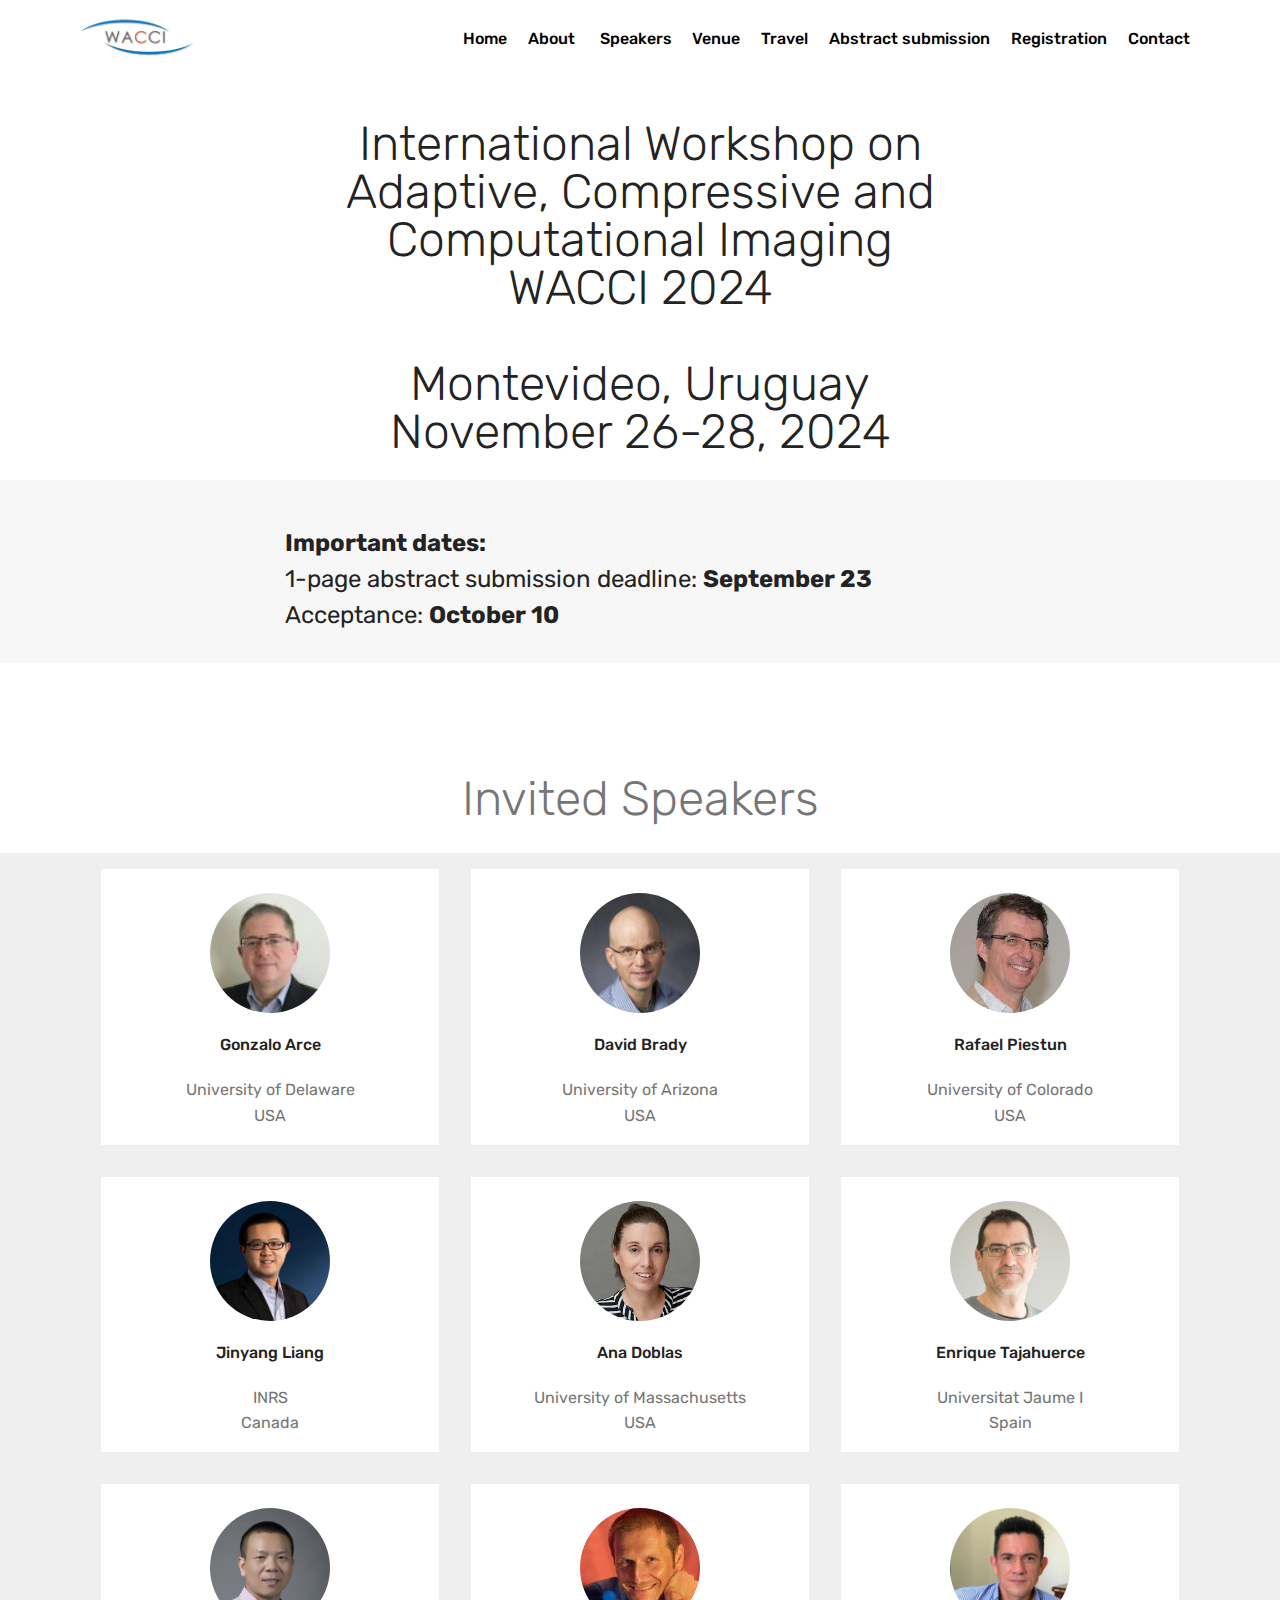
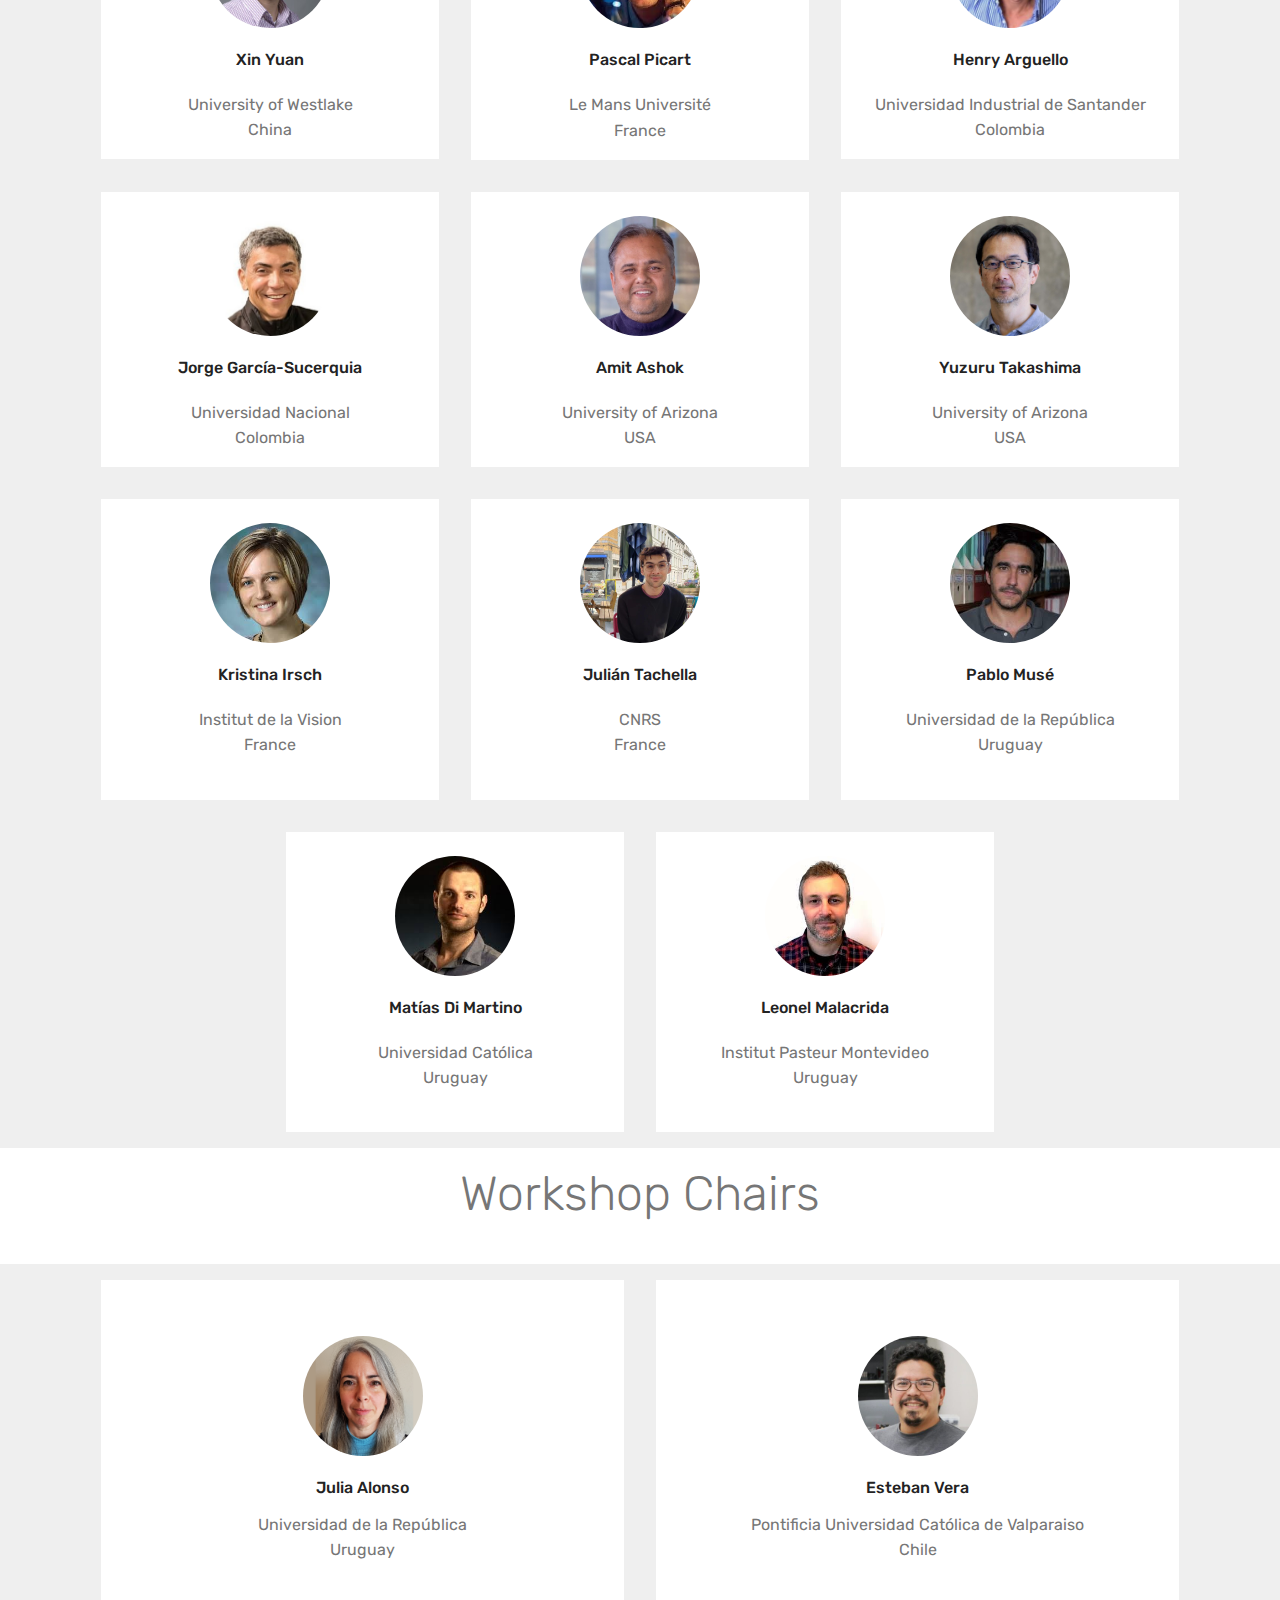
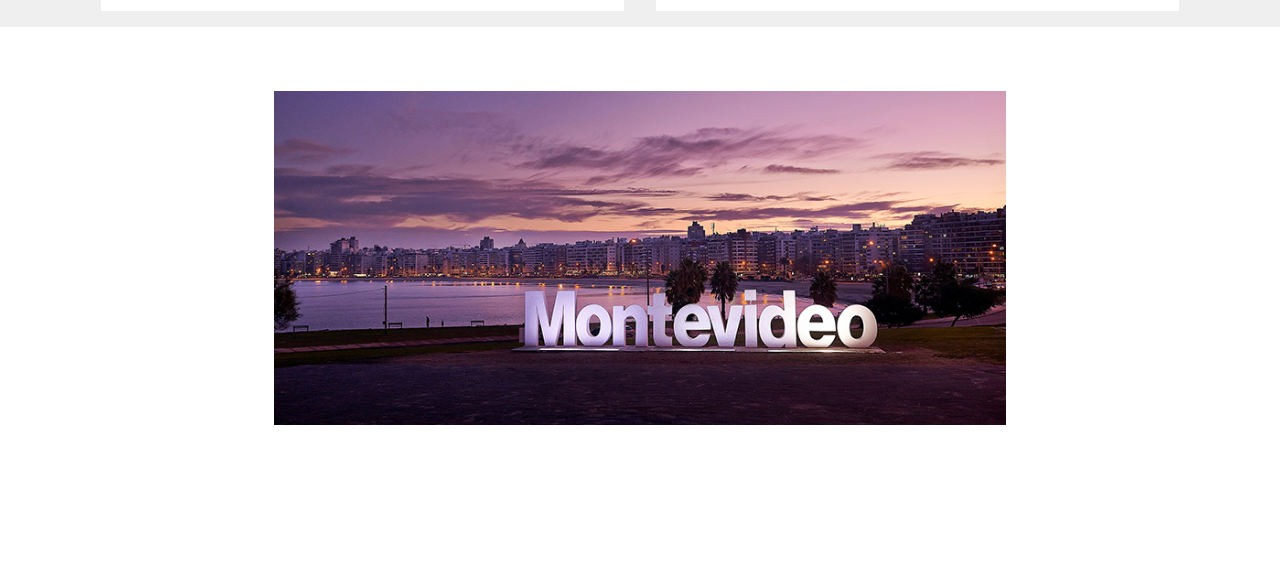
==== index.html @ 6e2ad33c "Add files via upload" ====
<!DOCTYPE html>
<html>

<head>
    <title>Home</title>

    <!-- Site made with Mobirise Website Builder v4.11.2, https://mobirise.com -->
    <meta charset="UTF-8">
    <meta http-equiv="X-UA-Compatible" content="IE=edge">
    <meta name="generator" content="Mobirise v4.11.2, mobirise.com">
    <meta name="viewport" content="width=device-width, initial-scale=1, minimum-scale=1">
    <link rel="shortcut icon" href="assets/images/wacci-122x64.png" type="image/x-icon">
    <meta name="description" content="WACCI 2024 Event - Home page">
    <meta name="keywords" content="WACCI2024, compressive, computational imaging"/>
    <meta name="author" content="arielfer UdelaR 2024">
    <meta name="robots" content="index,follow">
    
    <link rel="stylesheet" href="assets/bootstrap/css/bootstrap.min.css">
    <link rel="stylesheet" href="assets/bootstrap/css/bootstrap-grid.min.css">
    <link rel="stylesheet" href="assets/bootstrap/css/bootstrap-reboot.min.css">
    <link rel="stylesheet" href="assets/tether/tether.min.css">
    <link rel="stylesheet" href="assets/dropdown/css/style.css">
    <link rel="stylesheet" href="assets/socicon/css/styles.css">
    <link rel="stylesheet" href="assets/theme/css/style.css">
    <link rel="preload" as="style" href="assets/mobirise/css/mbr-additional.css">
    <link rel="stylesheet" href="assets/mobirise/css/mbr-additional.css" type="text/css">



</head>

<body>
    <section class="menu cid-rsy8jzY0EG" once="menu" id="menu2-0">



        <nav
            class="navbar navbar-expand beta-menu navbar-dropdown align-items-center navbar-fixed-top navbar-toggleable-sm">
            <button class="navbar-toggler navbar-toggler-right" type="button" data-toggle="collapse"
                data-target="#navbarSupportedContent" aria-controls="navbarSupportedContent" aria-expanded="false"
                aria-label="Toggle navigation">
                <div class="hamburger">
                    <span></span>
                    <span></span>
                    <span></span>
                    <span></span>
                </div>
            </button>
            <div class="menu-logo">
                <div class="navbar-brand">
                    <span class="navbar-logo">

                        <a href="index.html"><img src="assets/images/wacci-122x64.png" alt="" title=""
                                style="height: 3.8rem;"></a>

                    </span>

                </div>
            </div>
            <div class="collapse navbar-collapse" id="navbarSupportedContent">
                <ul class="navbar-nav nav-dropdown nav-right" data-app-modern-menu="true">
                    <li class="nav-item"><a class="nav-link link text-black display-4" href="index.html">
                            Home</a></li>
                    <li class="nav-item"><a class="nav-link link text-black display-4" href="about.html">
                            About&nbsp;</a></li>
<!--                   <li class="nav-item"><a class="nav-link link text-black display-4" href="program.html">
                            Program</a></li> -->
                    <li class="nav-item"><a class="nav-link link text-black display-4" href="speakers.html">
                            Speakers</a></li> 
                    <li class="nav-item"><a class="nav-link link text-black display-4" href="venue.html">
                            Venue</a></li>
                   <li class="nav-item"><a class="nav-link link text-black display-4" href="travel.html">
                            Travel</a></li>
                    <li class="nav-item"><a class="nav-link link text-black display-4" href="submission.html">
                            Abstract submission</a></li>                            
                   <li class="nav-item"><a class="nav-link link text-black display-4" href="registration.html">
                            Registration</a></li>
                            <li class="nav-item"><a class="nav-link link text-black display-4" href="contact.html">
                            Contact</a></li>
                </ul>

            </div>
        </nav>
    </section>

    <section class="engine"><a href="https://mobirise.info/d">web maker</a></section>
    <section class="mbr-section content4 cid-rsy8x5rKVf" id="content4-1">



        <div class="container">
            <div class="media-container-row">
                <div class="title col-12 col-md-8">
                    <h2 class="align-center pb-3 mbr-fonts-style display-2">International Workshop on Adaptive,
                        Compressive and Computational Imaging<br>WACCI 2024<br><br>Montevideo, Uruguay
                        <div>
                        </div>
                        <div>November 26-28, 2024</div>
                    </h2>


                </div>
            </div>
        </div>
    </section>





    
    <section class="mbr-section content4 cid-rzHPFTzmRd" id="content4-1">



        <div class="container">
            <div class="media-container-row">
                <div class="title col-12 col-md-8">
<div><span style="font-size: 1.5rem;"> <b> Important dates:</b></span></div>
                        <div><span style="font-size: 1.5rem;"> 1-page abstract submission deadline:                <b>September 23</b>  </span></div>
                        <!--<div><span style="font-size: 1.5rem;"> 1 page abstract submission deadline:                <del><b> September 23</b></del>  </span></div>-->
                        <div><span style="font-size: 1.5rem;"> Acceptance:         <b>October 10</b>  </span></div>



                    <!--<h2 class="align-center pb-3 mbr-fonts-style display-2"><a href="program.html">¡FINAL PROGRAM AVAILABLE NOW!</a><br></h2>-->


                </div>
            </div>
        </div>
    </section>

    <section class="testimonials1 cid-rsBZHB9Ses" id="testimonials1-0">

        


        <section class="mbr-section content4 cid-rsyGJhIgQH" id="content4-y">



            <div class="container">
                <div class="media-container-row">
                    <div class="title col-12 col-md-8">
    
                        <h3 class="mbr-section-subtitle align-center mbr-light mbr-fonts-style display-2">Invited Speakers
                        </h3>
    
                        <!-- <h4 class="mbr-section-subtitle align-center mbr-light mbr-fonts-style display-6">More speakers will
                            be confirmed in the upcoming weeks.</h3> -->
    
                    </div>
                </div>
            </div>
        </section>
    
        <section class="features4 cid-rsyGJYQKAW" id="features4-z">
    
    
    
    
            <div class="container">
                <div class="media-container-row">
    
    
                    <div class="card p-3 col-12 col-md-6 col-lg-4">
                        <div class="card-wrapper media-container-row media-container-row">
                            <div class="p-0 card-box align-center">
                                <div class="p-4 testimonial-photo">
                                    <img src="assets/images/speakers/arce.png" class="rounded-circle" width="120px">
                                </div>
                                <h4 class="card-title pb-3 mbr-fonts-style display-7">Gonzalo Arce</h4>
    
                                <h3 class="mbr-section-subtitle align-center mbr-light mbr-fonts-style">
    
                                    <!--<a href="https://www.linkedin.com/in/davidbrady2/">
                                        <i class="fa-brands fa-linkedin"></i>
                                    </a>
    
                                    <a href="https://scholar.google.com/citations?hl=en&user=CcSZwTsAAAAJ">
                                        <i class="ai ai-google-scholar-square"></i>
                                    </a>-->
    
                                </h3>
    
                                <p class="mbr-text mbr-fonts-style display-7">University of Delaware<br>USA</p>
    
                            </div>
                        </div>
                    </div>
    
    
    
    
    
                    <!-- <div class="card p-3 col-12 col-md-6 col-lg-4">
                        <div class="card-wrapper media-container-row media-container-row">
                            <div class="p-0 card-box align-center">
                                <div class="p-4 testimonial-photo">
                                    <img src="assets/images/brendt.png" class="rounded-circle" width="120px">
                                </div>
                                <h4 class="card-title pb-3 mbr-fonts-style display-7">Dr. Brendt Wohlberg</h4>
    
    
                                <h3 class="mbr-section-subtitle align-center mbr-light mbr-fonts-style">
    
                                    <a href="https://www.linkedin.com/in/brendt-wohlberg-2496991/">
                                        <i class="fa-brands fa-linkedin"></i>
                                    </a>
    
                                    <a href="https://scholar.google.com/citations?hl=en&user=wNIKmGoAAAAJ">
                                        <i class="ai ai-google-scholar-square"></i>
                                    </a>
    
                                </h3>
    
                                <p class="mbr-text mbr-fonts-style display-7">Los Alamos National Lab<br>USA</p>
                            </div>
                        </div>
                    </div> -->
    
    
                    <div class="card p-3 col-12 col-md-6 col-lg-4">
                        <div class="card-wrapper media-container-row media-container-row">
                            <div class="p-0  card-box align-center">
                                <div class="p-4 testimonial-photo">
                                    <img src="assets/images/speakers/brady.png" class="rounded-circle" width="120px">
                                </div>
                                <h4 class="card-title pb-3 mbr-fonts-style display-7">David Brady</h4>
    
    
                                <h3 class="mbr-section-subtitle align-center mbr-light mbr-fonts-style">
    
    
                                    <!--<a href="https://www.linkedin.com/in/gonzalo-arce-9767598/">
                                        <i class="fa-brands fa-linkedin"></i>
                                    </a>
    
                                    <a href="https://scholar.google.com/citations?hl=en&user=1JyQMewAAAAJ">
                                        <i class="ai ai-google-scholar-square"></i>
                                    </a>-->
    
                                </h3>
    
    
                                <p class="mbr-text mbr-fonts-style display-7">University of Arizona<br>USA</p>
                            </div>
                        </div>
                    </div>
    
                    <div class="card p-3 col-12 col-md-6 col-lg-4">
                        <div class="card-wrapper media-container-row media-container-row">
                            <div class="p-0 card-box align-center">
                                <div class="p-4 testimonial-photo">
                                    <img src="assets/images/speakers/piestun.jpg" class="rounded-circle" width="120px">
                                </div>
                                <h4 class="card-title pb-3 mbr-fonts-style display-7">Rafael Piestun</h4>
    
    
                                <h3 class="mbr-section-subtitle align-center mbr-light mbr-fonts-style">
    
                                    <!--<a href="https://www.linkedin.com/in/ryoichi-horisaki-23768855/">
                                        <i class="fa-brands fa-linkedin"></i>
                                    </a>
    
                                    <a href="#">
                                        <i class="ai ai-google-scholar-square"></i>
                                    </a>-->
    
                                </h3>
    
                                <p class="mbr-text mbr-fonts-style display-7">University of Colorado<br>USA</p>
                            </div>
                        </div>
                    </div>
    
    
    
                </div>
            </div>
        </section>
    
    
        <!-- 
        <section class="pt-3 mbr-section content4 cid-rsyGJhIgQH" id="content4-y">
    
            <div class="container">
                <div class="media-container-row">
                    <div class="title col-12 col-md-8">
    
                        <h3 class="mbr-section-subtitle align-center mbr-light mbr-fonts-style display-2">INVITED SPEAKERS
                        </h3>
    
                    </div>
                </div>
            </div>
        </section> -->
    
    
        <section class="mb-10 features4 cid-rsyGJYQKAW" id="features4-z">
    
    
    
    
            <div class="container">
                <div class="media-container-row">
    
    
                    <div class="card p-3 col-12 col-md-6 col-lg-4">
                        <div class="card-wrapper media-container-row media-container-row">
                            <div class="p-0 card-box align-center">
                                <div class="p-4 testimonial-photo">
                                    <img src="assets/images/speakers/liang.jpg" class="rounded-circle" width="120px">
                                </div>
                                <h4 class="card-title pb-3 mbr-fonts-style display-7">Jinyang Liang</h4>
    
    
                                <h3 class="mbr-section-subtitle align-center mbr-light mbr-fonts-style">
    
                                    <!--<a href="#">
                                        <i class="fa-brands fa-linkedin"></i>
                                    </a>
    
                                    <a href="https://scholar.google.com.uy/citations?user=5qltrLYAAAAJ&hl=es">
                                        <i class="ai ai-google-scholar-square"></i>
                                    </a>-->
    
                                </h3>
    
                                <p class="mbr-text mbr-fonts-style display-7">INRS<br>Canada</p>
                            </div>
                        </div>
                    </div>
    
    
    
    
                    <div class="card p-3 col-12 col-md-6 col-lg-4">
                        <div class="card-wrapper media-container-row media-container-row">
                            <div class="p-0  card-box align-center">
                                <div class="p-4 testimonial-photo">
                                    <img src="assets/images/speakers/doblas.jpg" class="rounded-circle" width="120px">
                                </div>
                                <h4 class="card-title pb-3 mbr-fonts-style display-7">Ana Doblas</h4>
    
    
                                <h3 class="mbr-section-subtitle align-center mbr-light mbr-fonts-style">
    
    
                                    <!--<a href="https://scholar.google.com/citations?hl=en&user=m6lEHxAAAAAJ">
                                        <i class="ai ai-google-scholar-square"></i>
                                    </a>-->
    
                                </h3>
    
    
                                <p class="mbr-text mbr-fonts-style display-7">University of Massachusetts<br>USA</p>
                            </div>
                        </div>
                    </div>
    
    
                    <div class="card p-3 col-12 col-md-6 col-lg-4">
                        <div class="card-wrapper media-container-row media-container-row">
                            <div class="p-0 card-box align-center">
                                <div class="p-4 testimonial-photo">
                                    <img src="assets/images/speakers/tajahuerce.jpg" class="rounded-circle"
                                        width="120px">
                                </div>
                                <h4 class="card-title pb-3 mbr-fonts-style display-7">Enrique Tajahuerce</h4>
    
    
                                <h3 class="mbr-section-subtitle align-center mbr-light mbr-fonts-style">
    
                                    <!--<a href="https://www.linkedin.com/in/enrique-tajahuerce-73503860">
                                        <i class="fa-brands fa-linkedin"></i>
                                    </a>
    
                                    <a href="https://scholar.google.es/citations?user=wvDwqPQAAAAJ&hl=es">
                                        <i class="ai ai-google-scholar-square"></i>
                                    </a>-->
    
                                </h3>
    
                                <p class="mbr-text mbr-fonts-style display-7">Universitat Jaume I<br>Spain</p>
                            </div>
                        </div>
                    </div>
    
    
                </div>
            </div>
    
    
    
        </section>

    
        <section class="mb-10 features4 cid-rsyGJYQKAW" id="features4-z">
            <div class="container">
                <div class="media-container-row">
    
                    <div class="card p-3 col-12 col-md-6 col-lg-4">
                        <div class="card-wrapper media-container-row media-container-row">
                            <div class="p-0 card-box align-center">
                                <div class="p-4 testimonial-photo">
                                    <img src="assets/images/speakers/xyuan.jpg" class="rounded-circle" width="120px">
                                </div>
                                <h4 class="card-title pb-3 mbr-fonts-style display-7">Xin Yuan</h4>
    
    
                                <h3 class="mbr-section-subtitle align-center mbr-light mbr-fonts-style">
    
                                    <!--<a href="https://www.linkedin.com/in/paul-rodriguez-602729137/">
                                        <i class="fa-brands fa-linkedin"></i>
                                    </a>
    
                                    <a href="https://scholar.google.com/citations?hl=en&user=yLzuxqYAAAAJ">
                                        <i class="ai ai-google-scholar-square"></i>
                                    </a>-->
    
                                </h3>
    
                                <p class="mbr-text mbr-fonts-style display-7">University of Westlake
                                    <br>China</p>
                            </div>
                        </div>
                    </div>
    
    
                    <div class="card p-3 col-12 col-md-6 col-lg-4">
                        <div class="card-wrapper media-container-row media-container-row">
                            <div class="p-0 card-box align-center">
                                <div class="p-4 testimonial-photo">
                                    <img src="assets/images/speakers/picart.jpg" class="rounded-circle" width="120px">
                                </div>
                                <h4 class="card-title pb-3 mbr-fonts-style display-7">Pascal Picart</h4>
    
    
                                <h3 class="mbr-section-subtitle align-center mbr-light mbr-fonts-style">
    
                                    <!--<a href="#">
                                        <i class="fa-brands fa-linkedin"></i>
                                    </a>
    
                                    <a href="https://scholar.google.com.uy/citations?user=pKnXApcAAAAJ&hl=es">
                                        <i class="ai ai-google-scholar-square"></i>
                                    </a>-->
    
                                </h3>
    
                                <p class="mbr-text mbr-fonts-style display-7">Le Mans Université<br>France</p>
                            </div>
                        </div>
                    </div>

                    <div class="card p-3 col-12 col-md-6 col-lg-4">
                        <div class="card-wrapper media-container-row media-container-row">
                            <div class="p-0  card-box align-center">
                                <div class="p-4 testimonial-photo">
                                    <img src="assets/images/speakers/arguello.png" class="rounded-circle" width="120px">
                                </div>
                                <h4 class="card-title pb-3 mbr-fonts-style display-7">Henry Arguello</h4>
    
    
                                <h3 class="mbr-section-subtitle align-center mbr-light mbr-fonts-style">
    
                                    <!--<a href="https://www.linkedin.com/in/henry-arguello-2905929/">
                                        <i class="fa-brands fa-linkedin"></i>
                                    </a>
    
                                    <a href="https://scholar.google.com/citations?user=R7gjbGIAAAAJ&hl=es">
                                        <i class="ai ai-google-scholar-square"></i>
                                    </a>-->
    
                                </h3>
    
                                <p class="mbr-text mbr-fonts-style display-7">Universidad Industrial de
                                    Santander<br>Colombia</p>
                            </div>
                        </div>
                    </div>
    
                </div>
            </div>
        </section>

        <section class="mb-10 features4 cid-rsyGJYQKAW" id="features4-z">
            <div class="container">
                <div class="media-container-row">
    
                    <div class="card p-3 col-12 col-md-6 col-lg-4">
                        <div class="card-wrapper media-container-row media-container-row">
                            <div class="p-0 card-box align-center">
                                <div class="p-4 testimonial-photo">
                                    <img src="assets/images/speakers/garcia-sucerquia.jpg" class="rounded-circle" width="120px">
                                </div>
                                <h4 class="card-title pb-3 mbr-fonts-style display-7">Jorge García-Sucerquia</h4>
    
    
                                <h3 class="mbr-section-subtitle align-center mbr-light mbr-fonts-style">
    
                                    <!--<a href="https://www.linkedin.com/in/paul-rodriguez-602729137/">
                                        <i class="fa-brands fa-linkedin"></i>
                                    </a>
    
                                    <a href="https://scholar.google.com/citations?hl=en&user=yLzuxqYAAAAJ">
                                        <i class="ai ai-google-scholar-square"></i>
                                    </a>-->
    
                                </h3>
    
                                <p class="mbr-text mbr-fonts-style display-7">Universidad Nacional
                                    <br>Colombia</p>
                            </div>
                        </div>
                    </div>
    
    
                    <div class="card p-3 col-12 col-md-6 col-lg-4">
                        <div class="card-wrapper media-container-row media-container-row">
                            <div class="p-0 card-box align-center">
                                <div class="p-4 testimonial-photo">
                                    <img src="assets/images/speakers/ashok.jpg" class="rounded-circle" width="120px">
                                </div>
                                <h4 class="card-title pb-3 mbr-fonts-style display-7">Amit Ashok</h4>
    
    
                                <h3 class="mbr-section-subtitle align-center mbr-light mbr-fonts-style">
    
                                    <!--<a href="#">
                                        <i class="fa-brands fa-linkedin"></i>
                                    </a>
    
                                    <a href="https://scholar.google.com.uy/citations?user=pKnXApcAAAAJ&hl=es">
                                        <i class="ai ai-google-scholar-square"></i>
                                    </a>-->
    
                                </h3>
    
                                <p class="mbr-text mbr-fonts-style display-7">University of Arizona<br>USA</p>
                            </div>
                        </div>
                    </div>

                    <div class="card p-3 col-12 col-md-6 col-lg-4">
                        <div class="card-wrapper media-container-row media-container-row">
                            <div class="p-0  card-box align-center">
                                <div class="p-4 testimonial-photo">
                                    <img src="assets/images/speakers/takashima.jpg" class="rounded-circle" width="120px">
                                </div>
                                <h4 class="card-title pb-3 mbr-fonts-style display-7">Yuzuru Takashima</h4>
    
    
                                <h3 class="mbr-section-subtitle align-center mbr-light mbr-fonts-style">
    
                                    <!--<a href="https://www.linkedin.com/in/henry-arguello-2905929/">
                                        <i class="fa-brands fa-linkedin"></i>
                                    </a>
    
                                    <a href="https://scholar.google.com/citations?user=R7gjbGIAAAAJ&hl=es">
                                        <i class="ai ai-google-scholar-square"></i>
                                    </a>-->
    
                                </h3>
    
                                <p class="mbr-text mbr-fonts-style display-7">University of Arizona<br>USA</p>
                            </div>
                        </div>
                    </div>
    
                </div>
            </div>
        </section>
    
        <section class="mb-10 features4 cid-rsyGJYQKAW" id="features4-z">
            <div class="container">
                <div class="media-container-row">
    
                    <div class="card p-3 col-12 col-md-6 col-lg-4">
                        <div class="card-wrapper media-container-row media-container-row">
                            <div class="p-0 card-box align-center">
                                <div class="p-4 testimonial-photo">
                                    <img src="assets/images/speakers/irsch.jpg" class="rounded-circle" width="120px">
                                </div>
                                <h4 class="card-title pb-3 mbr-fonts-style display-7">Kristina Irsch</h4>
    
    
                                <h3 class="mbr-section-subtitle align-center mbr-light mbr-fonts-style">
    
                                    <!--<a href="https://www.linkedin.com/in/pablo-meza-narvaez-4a5864102/">
                                        <i class="fa-brands fa-linkedin"></i>
                                    </a>
    
                                    <a href="https://scholar.google.com/citations?hl=en&user=X3UDDjoAAAAJ">
                                        <i class="ai ai-google-scholar-square"></i>
                                    </a>-->
    
                                </h3>
    
    
                                <p class="mbr-text mbr-fonts-style display-7">Institut de la Vision<br>France<br>&nbsp;
                                </p>
                            </div>
                        </div>
                    </div>



                    <div class="card p-3 col-12 col-md-6 col-lg-4">
                        <div class="card-wrapper media-container-row media-container-row">
                            <div class="p-0 card-box align-center">
                                <div class="p-4 testimonial-photo">
                                    <img src="assets/images/speakers/tachella.jpg" class="rounded-circle" width="120px">
                                </div>
                                <h4 class="card-title pb-3 mbr-fonts-style display-7">Julián Tachella</h4>
    
    
                                <h3 class="mbr-section-subtitle align-center mbr-light mbr-fonts-style">
    
                                    <!--<a href="https://www.linkedin.com/in/esteban-vera-rojas-60136721/">
                                        <i class="fa-brands fa-linkedin"></i>
                                    </a>
    
                                    <a href="https://scholar.google.com/citations?hl=en&user=ymoqnSgAAAAJ">
                                        <i class="ai ai-google-scholar-square"></i>
                                    </a>-->
    
                                </h3>
    
    
                                <p class="mbr-text mbr-fonts-style display-7">CNRS <br>France<br>&nbsp;</p>
                            </div>
                        </div>
                    </div>
    
                    <div class="card p-3 col-12 col-md-6 col-lg-4">
                        <div class="card-wrapper media-container-row media-container-row">
                            <div class="p-0 card-box align-center">
                                <div class="p-4 testimonial-photo">
                                    <img src="assets/images/speakers/muse.jpg" class="rounded-circle" width="120px">
                                </div>
                                <h4 class="card-title pb-3 mbr-fonts-style display-7">Pablo Musé</h4>
    
    
                                <h3 class="mbr-section-subtitle align-center mbr-light mbr-fonts-style">
    
                                    <!--<a href="https://www.linkedin.com/in/esteban-vera-rojas-60136721/">
                                        <i class="fa-brands fa-linkedin"></i>
                                    </a>
    
                                    <a href="https://scholar.google.com/citations?hl=en&user=ymoqnSgAAAAJ">
                                        <i class="ai ai-google-scholar-square"></i>
                                    </a>-->
    
                                </h3>
    
    
                                <p class="mbr-text mbr-fonts-style display-7">Universidad de la República <br>Uruguay<br>&nbsp;</p>
                            </div>
                        </div>
                    </div>
    
                </div>
            </div>
        </section>
    
        <section class="mb-10 features4 cid-rsyGJYQKAW" id="features4-z">
            <div class="container">
                <div class="media-container-row">
      
                    <div class="card p-3 col-12 col-md-6 col-lg-4">
                        <div class="card-wrapper media-container-row media-container-row">
                            <div class="p-0 card-box align-center">
                                <div class="p-4 testimonial-photo">
                                    <img src="assets/images/speakers/di martino.jpg" class="rounded-circle" width="120px">
                                </div>
                                <h4 class="card-title pb-3 mbr-fonts-style display-7">Matías Di Martino</h4>
    
    
                                <h3 class="mbr-section-subtitle align-center mbr-light mbr-fonts-style">
    
                                    <!--<a href="https://www.linkedin.com/in/pablo-meza-narvaez-4a5864102/">
                                        <i class="fa-brands fa-linkedin"></i>
                                    </a>
    
                                    <a href="https://scholar.google.com/citations?hl=en&user=X3UDDjoAAAAJ">
                                        <i class="ai ai-google-scholar-square"></i>
                                    </a>-->
    
                                </h3>
    
    
                                <p class="mbr-text mbr-fonts-style display-7">Universidad Católica<br>Uruguay<br>&nbsp;
                                </p>
                            </div>
                        </div>
                    </div>
    

                    <div class="card p-3 col-12 col-md-6 col-lg-4">
                        <div class="card-wrapper media-container-row media-container-row">
                            <div class="p-0 card-box align-center">
                                <div class="p-4 testimonial-photo">
                                    <img src="assets/images/speakers/malacrida.jpg" class="rounded-circle" width="120px">
                                </div>
                                <h4 class="card-title pb-3 mbr-fonts-style display-7">Leonel Malacrida</h4>
    
    
                                <h3 class="mbr-section-subtitle align-center mbr-light mbr-fonts-style">
    
                                    <!--<a href="https://www.linkedin.com/in/pablo-meza-narvaez-4a5864102/">
                                        <i class="fa-brands fa-linkedin"></i>
                                    </a>
    
                                    <a href="https://scholar.google.com/citations?hl=en&user=X3UDDjoAAAAJ">
                                        <i class="ai ai-google-scholar-square"></i>
                                    </a>-->
    
                                </h3>
    
    
                                <p class="mbr-text mbr-fonts-style display-7">Institut Pasteur Montevideo <br>Uruguay<br>&nbsp;
                                </p>
                            </div>
                        </div>
                    </div>
                
                </div>
            </div>
        </section>
    


        <section class="mb-10 features4 cid-rsyGJYQKAW" id="features4-z">
            <div class="container">
                <div class="media-container-row">
    
    
    
                </div>
            </div>
        </section>
    
        <section class="mbr-section content4 cid-rsyp6b2ztG" id="content4-e">



            <div class="container">
                <div class="media-container-row">
                    <div class="title col-12 col-md-8">
    
                        <h3 class="mbr-section-subtitle align-center mbr-light mbr-fonts-style display-2">
                            Workshop Chairs</h3>
    
                    </div>
                </div>
            </div>
        </section>
    
        <section class="features4 cid-rsypM5fihs" id="features4-g">
    
    
    
    
            <div class="container">
                <div class="media-container-row">
                    <div class="card p-3 col-12 col-md-6">
                        <div class="card-wrapper media-container-row media-container-row">
    
                            <div class="card-box align-center">
                                <div class="p-4 testimonial-photo">
                                    <img src="assets/images/about/Julia_Alonso.jpg" class="rounded-circle" width="120px">
                                </div>
                                <h4 class="card-title pb-3 mbr-fonts-style display-7">Julia Alonso</h4>
    
    
                                <!-- LINK DE LINKEDIN -->
                                <!--h3 class="mbr-section-subtitle align-center mbr-light mbr-fonts-style">
                                    <a href="https://www.linkedin.com/in/henry-arguello-2905929/">
                                        <i class="fa-brands fa-linkedin"></i>
                                    </a>
                                </h3>-->
                                <!-- LINK DE LINKEDIN -->
    
    
                                <p class="mbr-text mbr-fonts-style display-7">Universidad de la 
                                    República<br>Uruguay</p>
                            </div>
                        </div>
                    </div>
    
                    <div class="card p-3 col-12 col-md-6 col-12 col-md-6">
                        <div class="card-wrapper media-container-row">
                            <div class="card-box align-center">
                                <div class="p-4 testimonial-photo">
                                    <img src="assets/images/about/esteban.jpg" class="rounded-circle" width="120px">
                                </div>
    
                                <h4 class="card-title pb-3 mbr-fonts-style display-7">Esteban Vera
                                </h4>
    
                                <!-- LINK DE LINKEDIN -->
                                <!--<h3 class="mbr-section-subtitle align-center mbr-light mbr-fonts-style">
                                    <a href="https://www.linkedin.com/in/esteban-vera-rojas-60136721/">
                                        <i class="fa-brands fa-linkedin"></i>
                                    </a>
                                </h3>-->
                                <!-- LINK DE LINKEDIN -->
    
    
                                <p class="mbr-text mbr-fonts-style display-7">
                                    Pontificia Universidad Católica de Valparaiso<br>Chile
                                </p>
                            </div>
                        </div>
                    </div>
                </div>
            </div>
        </section>
    

        <div class="container">
            <div class="media-container-row">
                <div class="title col-12 col-md-8">

                    <h3 class="mbr-section-subtitle align-center mbr-light mbr-fonts-style display-2">
                        <!--Organized by--></h3>

                </div>
            </div>
        </div>
    </section>

    <section class="features2 cid-rsyvUWvfJx" id="features2-q">


        <!--<div class="container">
            <div class="media-container-row">
                <div class="card p-2 col-12 col-md-4">
                    <div class="card-wrapper">
                        <div class="card-img">
                            <img src="assets/images/montevideo/logofingnew_0.png" width="2200" alt="Mobirise" title="">
                        </div>
                        <div class="card-box">


                        </div>
                    </div>
                </div>-->

                <!--<div class="card p-2 col-12 col-md-3">
                    <div class="card-wrapper">
                        <div class="card-img">
                            <img src="assets/images/montevideo/logofingnew_0.png" alt="Mobirise" title="">
                        </div>
                        <div class="card-box">


                        </div>
                    </div>
                </div> --> 


    </section>



    <section class="cid-rsyiGbbIFi" id="image3-8">

        <h4 class="pb-5 mbr-section-subtitle align-center mbr-light mbr-fonts-style display-6"><!--Universidad de la República, Uruguay.--></h3>

            <figure class="mbr-figure container">
                <div class="image-block" style="width: 66%;">
                    <img src="assets/images/montevideo/Kibon.png" width="1300" alt="Mobirise" title="">

                </div>
            </figure>
    </section>

    <section once="footers" class="cid-rsyMhYGbL9 mbr-reveal" id="footer6-1a">





        <div class="container">
            <div class="media-container-row align-center mbr-white">
                <div class="col-12">
                    <p class="mbr-text mb-0 mbr-fonts-style display-7">Contact -&nbsp;wacci2024@gmail.com<br>Copyright
                        WACCI 2024 - All Rights Reserved
                    </p>
                </div>
            </div>
        </div>
    </section>


    <script src="assets/web/assets/jquery/jquery.min.js"></script>
    <script src="assets/popper/popper.min.js"></script>
    <script src="assets/bootstrap/js/bootstrap.min.js"></script>
    <script src="assets/tether/tether.min.js"></script>
    <script src="assets/smoothscroll/smooth-scroll.js"></script>
    <script src="assets/dropdown/js/nav-dropdown.js"></script>
    <script src="assets/dropdown/js/navbar-dropdown.js"></script>
    <script src="assets/touchswipe/jquery.touch-swipe.min.js"></script>
    <script src="assets/theme/js/script.js"></script>


</body>

</html>
---- assets/dropdown/css/style.css ----
.navbar-dropdown {
  left: 0;
  padding: 0;
  position: absolute;
  right: 0;
  top: 0;
  transition: all 0.45s ease;
  z-index: 1030;
  background: #282828; }
  .navbar-dropdown .navbar-logo {
    margin-right: 0.8rem;
    transition: margin 0.3s ease-in-out;
    vertical-align: middle; }
    .navbar-dropdown .navbar-logo img {
      height: 3.125rem;
      transition: all 0.3s ease-in-out; }
    .navbar-dropdown .navbar-logo.mbr-iconfont {
      font-size: 3.125rem;
      line-height: 3.125rem; }
  .navbar-dropdown .navbar-caption {
    font-weight: 700;
    white-space: normal;
    vertical-align: -4px;
    line-height: 3.125rem !important; }
    .navbar-dropdown .navbar-caption, .navbar-dropdown .navbar-caption:hover {
      color: inherit;
      text-decoration: none; }
  .navbar-dropdown .mbr-iconfont + .navbar-caption {
    vertical-align: -1px; }
  .navbar-dropdown.navbar-fixed-top {
    position: fixed; }
  .navbar-dropdown .navbar-brand span {
    vertical-align: -4px; }
  .navbar-dropdown.bg-color.transparent {
    background: none; }
  .navbar-dropdown.navbar-short .navbar-brand {
    padding: 0.625rem 0; }
    .navbar-dropdown.navbar-short .navbar-brand span {
      vertical-align: -1px; }
  .navbar-dropdown.navbar-short .navbar-caption {
    line-height: 2.375rem !important;
    vertical-align: -2px; }
  .navbar-dropdown.navbar-short .navbar-logo {
    margin-right: 0.5rem; }
    .navbar-dropdown.navbar-short .navbar-logo img {
      height: 2.375rem; }
    .navbar-dropdown.navbar-short .navbar-logo.mbr-iconfont {
      font-size: 2.375rem;
      line-height: 2.375rem; }
  .navbar-dropdown.navbar-short .mbr-table-cell {
    height: 3.625rem; }
  .navbar-dropdown .navbar-close {
    left: 0.6875rem;
    position: fixed;
    top: 0.75rem;
    z-index: 1000; }
  .navbar-dropdown .hamburger-icon {
    content: "";
    display: inline-block;
    vertical-align: middle;
    width: 16px;
    -webkit-box-shadow: 0 -6px 0 1px #282828,0 0 0 1px #282828,0 6px 0 1px #282828;
    -moz-box-shadow: 0 -6px 0 1px #282828,0 0 0 1px #282828,0 6px 0 1px #282828;
    box-shadow: 0 -6px 0 1px #282828,0 0 0 1px #282828,0 6px 0 1px #282828; }

.dropdown-menu .dropdown-toggle[data-toggle="dropdown-submenu"]::after {
  border-bottom: 0.35em solid transparent;
  border-left: 0.35em solid;
  border-right: 0;
  border-top: 0.35em solid transparent;
  margin-left: 0.3rem; }

.dropdown-menu .dropdown-item:focus {
  outline: 0; }

.nav-dropdown {
  font-size: 0.75rem;
  font-weight: 500;
  height: auto !important; }
  .nav-dropdown .nav-btn {
    padding-left: 1rem; }
  .nav-dropdown .link {
    margin: .667em 1.667em;
    font-weight: 500;
    padding: 0;
    transition: color .2s ease-in-out; }
    .nav-dropdown .link.dropdown-toggle {
      margin-right: 2.583em; }
      .nav-dropdown .link.dropdown-toggle::after {
        margin-left: .25rem;
        border-top: 0.35em solid;
        border-right: 0.35em solid transparent;
        border-left: 0.35em solid transparent;
        border-bottom: 0; }
      .nav-dropdown .link.dropdown-toggle[aria-expanded="true"] {
        margin: 0;
        padding: 0.667em 3.263em  0.667em 1.667em; }
  .nav-dropdown .link::after,
  .nav-dropdown .dropdown-item::after {
    color: inherit; }
  .nav-dropdown .btn {
    font-size: 0.75rem;
    font-weight: 700;
    letter-spacing: 0;
    margin-bottom: 0;
    padding-left: 1.25rem;
    padding-right: 1.25rem; }
  .nav-dropdown .dropdown-menu {
    border-radius: 0;
    border: 0;
    left: 0;
    margin: 0;
    padding-bottom: 1.25rem;
    padding-top: 1.25rem;
    position: relative; }
  .nav-dropdown .dropdown-submenu {
    margin-left: 0.125rem;
    top: 0; }
  .nav-dropdown .dropdown-item {
    font-weight: 500;
    line-height: 2;
    padding: 0.3846em 4.615em 0.3846em 1.5385em;
    position: relative;
    transition: color .2s ease-in-out, background-color .2s ease-in-out; }
    .nav-dropdown .dropdown-item::after {
      margin-top: -0.3077em;
      position: absolute;
      right: 1.1538em;
      top: 50%; }
    .nav-dropdown .dropdown-item:focus, .nav-dropdown .dropdown-item:hover {
      background: none; }

@media (max-width: 767px) {
  .nav-dropdown.navbar-toggleable-sm {
    bottom: 0;
    display: none;
    left: 0;
    overflow-x: hidden;
    position: fixed;
    top: 0;
    transform: translateX(-100%);
    -ms-transform: translateX(-100%);
    -webkit-transform: translateX(-100%);
    width: 18.75rem;
    z-index: 999; } }
.nav-dropdown.navbar-toggleable-xl {
  bottom: 0;
  display: none;
  left: 0;
  overflow-x: hidden;
  position: fixed;
  top: 0;
  transform: translateX(-100%);
  -ms-transform: translateX(-100%);
  -webkit-transform: translateX(-100%);
  width: 18.75rem;
  z-index: 999; }

.nav-dropdown-sm {
  display: block !important;
  overflow-x: hidden;
  overflow: auto;
  padding-top: 3.875rem; }
  .nav-dropdown-sm::after {
    content: "";
    display: block;
    height: 3rem;
    width: 100%; }
  .nav-dropdown-sm.collapse.in ~ .navbar-close {
    display: block !important; }
  .nav-dropdown-sm.collapsing, .nav-dropdown-sm.collapse.in {
    transform: translateX(0);
    -ms-transform: translateX(0);
    -webkit-transform: translateX(0);
    transition: all 0.25s ease-out;
    -webkit-transition: all 0.25s ease-out;
    background: #282828; }
  .nav-dropdown-sm.collapsing[aria-expanded="false"] {
    transform: translateX(-100%);
    -ms-transform: translateX(-100%);
    -webkit-transform: translateX(-100%); }
  .nav-dropdown-sm .nav-item {
    display: block;
    margin-left: 0 !important;
    padding-left: 0; }
  .nav-dropdown-sm .link,
  .nav-dropdown-sm .dropdown-item {
    border-top: 1px dotted rgba(255, 255, 255, 0.1);
    font-size: 0.8125rem;
    line-height: 1.6;
    margin: 0 !important;
    padding: 0.875rem 2.4rem 0.875rem 1.5625rem !important;
    position: relative;
    white-space: normal; }
    .nav-dropdown-sm .link:focus, .nav-dropdown-sm .link:hover,
    .nav-dropdown-sm .dropdown-item:focus,
    .nav-dropdown-sm .dropdown-item:hover {
      background: rgba(0, 0, 0, 0.2) !important;
      color: #c0a375; }
  .nav-dropdown-sm .nav-btn {
    position: relative;
    padding: 1.5625rem 1.5625rem 0 1.5625rem; }
    .nav-dropdown-sm .nav-btn::before {
      border-top: 1px dotted rgba(255, 255, 255, 0.1);
      content: "";
      left: 0;
      position: absolute;
      top: 0;
      width: 100%; }
    .nav-dropdown-sm .nav-btn + .nav-btn {
      padding-top: 0.625rem; }
      .nav-dropdown-sm .nav-btn + .nav-btn::before {
        display: none; }
  .nav-dropdown-sm .btn {
    padding: 0.625rem 0; }
  .nav-dropdown-sm .dropdown-toggle[data-toggle="dropdown-submenu"]::after {
    margin-left: .25rem;
    border-top: 0.35em solid;
    border-right: 0.35em solid transparent;
    border-left: 0.35em solid transparent;
    border-bottom: 0; }
  .nav-dropdown-sm .dropdown-toggle[data-toggle="dropdown-submenu"][aria-expanded="true"]::after {
    border-top: 0;
    border-right: 0.35em solid transparent;
    border-left: 0.35em solid transparent;
    border-bottom: 0.35em solid; }
  .nav-dropdown-sm .dropdown-menu {
    margin: 0;
    padding: 0;
    position: relative;
    top: 0;
    left: 0;
    width: 100%;
    border: 0;
    float: none;
    border-radius: 0;
    background: none; }
  .nav-dropdown-sm .dropdown-submenu {
    left: 100%;
    margin-left: 0.125rem;
    margin-top: -1.25rem;
    top: 0; }

.navbar-toggleable-sm .nav-dropdown .dropdown-menu {
  position: absolute; }

.navbar-toggleable-sm .nav-dropdown .dropdown-submenu {
  left: 100%;
  margin-left: 0.125rem;
  margin-top: -1.25rem;
  top: 0; }

.navbar-toggleable-sm.opened .nav-dropdown .dropdown-menu {
  position: relative; }

.navbar-toggleable-sm.opened .nav-dropdown .dropdown-submenu {
  left: 0;
  margin-left: 00rem;
  margin-top: 0rem;
  top: 0; }

.is-builder .nav-dropdown.collapsing {
  transition: none !important; }

/*# sourceMappingURL=style.css.map */
---- assets/socicon/css/styles.css ----
@charset "UTF-8";

@font-face {
  font-family: "socicon";
  src:url("../fonts/socicon.eot");
  src:url("../fonts/socicon.eot?#iefix") format("embedded-opentype"),
    url("../fonts/socicon.woff") format("woff"),
    url("../fonts/socicon.ttf") format("truetype"),
    url("../fonts/socicon.svg#socicon") format("svg");
  font-weight: normal;
  font-style: normal;
  font-display:swap;
}

[data-icon]:before {
  font-family: "socicon" !important;
  content: attr(data-icon);
  font-style: normal !important;
  font-weight: normal !important;
  font-variant: normal !important;
  text-transform: none !important;
  speak: none;
  line-height: 1;
  -webkit-font-smoothing: antialiased;
  -moz-osx-font-smoothing: grayscale;
}

[class^="socicon-"]:before,
[class*=" socicon-"]:before {
  font-family: "socicon" !important;
  font-style: normal !important;
  font-weight: normal !important;
  font-variant: normal !important;
  text-transform: none !important;
  speak: none;
  line-height: 1;
  -webkit-font-smoothing: antialiased;
  -moz-osx-font-smoothing: grayscale;
}

.socicon-modelmayhem:before {
  content: "\e000";
}
.socicon-mixcloud:before {
  content: "\e001";
}
.socicon-drupal:before {
  content: "\e002";
}
.socicon-swarm:before {
  content: "\e003";
}
.socicon-istock:before {
  content: "\e004";
}
.socicon-yammer:before {
  content: "\e005";
}
.socicon-ello:before {
  content: "\e006";
}
.socicon-stackoverflow:before {
  content: "\e007";
}
.socicon-persona:before {
  content: "\e008";
}
.socicon-triplej:before {
  content: "\e009";
}
.socicon-houzz:before {
  content: "\e00a";
}
.socicon-rss:before {
  content: "\e00b";
}
.socicon-paypal:before {
  content: "\e00c";
}
.socicon-odnoklassniki:before {
  content: "\e00d";
}
.socicon-airbnb:before {
  content: "\e00e";
}
.socicon-periscope:before {
  content: "\e00f";
}
.socicon-outlook:before {
  content: "\e010";
}
.socicon-coderwall:before {
  content: "\e011";
}
.socicon-tripadvisor:before {
  content: "\e012";
}
.socicon-appnet:before {
  content: "\e013";
}
.socicon-goodreads:before {
  content: "\e014";
}
.socicon-tripit:before {
  content: "\e015";
}
.socicon-lanyrd:before {
  content: "\e016";
}
.socicon-slideshare:before {
  content: "\e017";
}
.socicon-buffer:before {
  content: "\e018";
}
.socicon-disqus:before {
  content: "\e019";
}
.socicon-vkontakte:before {
  content: "\e01a";
}
.socicon-whatsapp:before {
  content: "\e01b";
}
.socicon-patreon:before {
  content: "\e01c";
}
.socicon-storehouse:before {
  content: "\e01d";
}
.socicon-pocket:before {
  content: "\e01e";
}
.socicon-mail:before {
  content: "\e01f";
}
.socicon-blogger:before {
  content: "\e020";
}
.socicon-technorati:before {
  content: "\e021";
}
.socicon-reddit:before {
  content: "\e022";
}
.socicon-dribbble:before {
  content: "\e023";
}
.socicon-stumbleupon:before {
  content: "\e024";
}
.socicon-digg:before {
  content: "\e025";
}
.socicon-envato:before {
  content: "\e026";
}
.socicon-behance:before {
  content: "\e027";
}
.socicon-delicious:before {
  content: "\e028";
}
.socicon-deviantart:before {
  content: "\e029";
}
.socicon-forrst:before {
  content: "\e02a";
}
.socicon-play:before {
  content: "\e02b";
}
.socicon-zerply:before {
  content: "\e02c";
}
.socicon-wikipedia:before {
  content: "\e02d";
}
.socicon-apple:before {
  content: "\e02e";
}
.socicon-flattr:before {
  content: "\e02f";
}
.socicon-github:before {
  content: "\e030";
}
.socicon-renren:before {
  content: "\e031";
}
.socicon-friendfeed:before {
  content: "\e032";
}
.socicon-newsvine:before {
  content: "\e033";
}
.socicon-identica:before {
  content: "\e034";
}
.socicon-bebo:before {
  content: "\e035";
}
.socicon-zynga:before {
  content: "\e036";
}
.socicon-steam:before {
  content: "\e037";
}
.socicon-xbox:before {
  content: "\e038";
}
.socicon-windows:before {
  content: "\e039";
}
.socicon-qq:before {
  content: "\e03a";
}
.socicon-douban:before {
  content: "\e03b";
}
.socicon-meetup:before {
  content: "\e03c";
}
.socicon-playstation:before {
  content: "\e03d";
}
.socicon-android:before {
  content: "\e03e";
}
.socicon-snapchat:before {
  content: "\e03f";
}
.socicon-twitter:before {
  content: "\e040";
}
.socicon-facebook:before {
  content: "\e041";
}
.socicon-googleplus:before {
  content: "\e042";
}
.socicon-pinterest:before {
  content: "\e043";
}
.socicon-foursquare:before {
  content: "\e044";
}
.socicon-yahoo:before {
  content: "\e045";
}
.socicon-skype:before {
  content: "\e046";
}
.socicon-yelp:before {
  content: "\e047";
}
.socicon-feedburner:before {
  content: "\e048";
}
.socicon-linkedin:before {
  content: "\e049";
}
.socicon-viadeo:before {
  content: "\e04a";
}
.socicon-xing:before {
  content: "\e04b";
}
.socicon-myspace:before {
  content: "\e04c";
}
.socicon-soundcloud:before {
  content: "\e04d";
}
.socicon-spotify:before {
  content: "\e04e";
}
.socicon-grooveshark:before {
  content: "\e04f";
}
.socicon-lastfm:before {
  content: "\e050";
}
.socicon-youtube:before {
  content: "\e051";
}
.socicon-vimeo:before {
  content: "\e052";
}
.socicon-dailymotion:before {
  content: "\e053";
}
.socicon-vine:before {
  content: "\e054";
}
.socicon-flickr:before {
  content: "\e055";
}
.socicon-500px:before {
  content: "\e056";
}
.socicon-wordpress:before {
  content: "\e058";
}
.socicon-tumblr:before {
  content: "\e059";
}
.socicon-twitch:before {
  content: "\e05a";
}
.socicon-8tracks:before {
  content: "\e05b";
}
.socicon-amazon:before {
  content: "\e05c";
}
.socicon-icq:before {
  content: "\e05d";
}
.socicon-smugmug:before {
  content: "\e05e";
}
.socicon-ravelry:before {
  content: "\e05f";
}
.socicon-weibo:before {
  content: "\e060";
}
.socicon-baidu:before {
  content: "\e061";
}
.socicon-angellist:before {
  content: "\e062";
}
.socicon-ebay:before {
  content: "\e063";
}
.socicon-imdb:before {
  content: "\e064";
}
.socicon-stayfriends:before {
  content: "\e065";
}
.socicon-residentadvisor:before {
  content: "\e066";
}
.socicon-google:before {
  content: "\e067";
}
.socicon-yandex:before {
  content: "\e068";
}
.socicon-sharethis:before {
  content: "\e069";
}
.socicon-bandcamp:before {
  content: "\e06a";
}
.socicon-itunes:before {
  content: "\e06b";
}
.socicon-deezer:before {
  content: "\e06c";
}
.socicon-telegram:before {
  content: "\e06e";
}
.socicon-openid:before {
  content: "\e06f";
}
.socicon-amplement:before {
  content: "\e070";
}
.socicon-viber:before {
  content: "\e071";
}
.socicon-zomato:before {
  content: "\e072";
}
.socicon-draugiem:before {
  content: "\e074";
}
.socicon-endomodo:before {
  content: "\e075";
}
.socicon-filmweb:before {
  content: "\e076";
}
.socicon-stackexchange:before {
  content: "\e077";
}
.socicon-wykop:before {
  content: "\e078";
}
.socicon-teamspeak:before {
  content: "\e079";
}
.socicon-teamviewer:before {
  content: "\e07a";
}
.socicon-ventrilo:before {
  content: "\e07b";
}
.socicon-younow:before {
  content: "\e07c";
}
.socicon-raidcall:before {
  content: "\e07d";
}
.socicon-mumble:before {
  content: "\e07e";
}
.socicon-medium:before {
  content: "\e06d";
}
.socicon-bebee:before {
  content: "\e07f";
}
.socicon-hitbox:before {
  content: "\e080";
}
.socicon-reverbnation:before {
  content: "\e081";
}
.socicon-formulr:before {
  content: "\e082";
}
.socicon-instagram:before {
  content: "\e057";
}
.socicon-battlenet:before {
  content: "\e083";
}
.socicon-chrome:before {
  content: "\e084";
}
.socicon-discord:before {
  content: "\e086";
}
.socicon-issuu:before {
  content: "\e087";
}
.socicon-macos:before {
  content: "\e088";
}
.socicon-firefox:before {
  content: "\e089";
}
.socicon-opera:before {
  content: "\e08d";
}
.socicon-keybase:before {
  content: "\e090";
}
.socicon-alliance:before {
  content: "\e091";
}
.socicon-livejournal:before {
  content: "\e092";
}
.socicon-googlephotos:before {
  content: "\e093";
}
.socicon-horde:before {
  content: "\e094";
}
.socicon-etsy:before {
  content: "\e095";
}
.socicon-zapier:before {
  content: "\e096";
}
.socicon-google-scholar:before {
  content: "\e097";
}
.socicon-researchgate:before {
  content: "\e098";
}
.socicon-wechat:before {
  content: "\e099";
}
.socicon-strava:before {
  content: "\e09a";
}
.socicon-line:before {
  content: "\e09b";
}
.socicon-lyft:before {
  content: "\e09c";
}
.socicon-uber:before {
  content: "\e09d";
}
.socicon-songkick:before {
  content: "\e09e";
}
.socicon-viewbug:before {
  content: "\e09f";
}
.socicon-googlegroups:before {
  content: "\e0a0";
}
.socicon-quora:before {
  content: "\e073";
}
.socicon-diablo:before {
  content: "\e085";
}
.socicon-blizzard:before {
  content: "\e0a1";
}
.socicon-hearthstone:before {
  content: "\e08b";
}
.socicon-heroes:before {
  content: "\e08a";
}
.socicon-overwatch:before {
  content: "\e08c";
}
.socicon-warcraft:before {
  content: "\e08e";
}
.socicon-starcraft:before {
  content: "\e08f";
}
.socicon-beam:before {
  content: "\e0a2";
}
.socicon-curse:before {
  content: "\e0a3";
}
.socicon-player:before {
  content: "\e0a4";
}
.socicon-streamjar:before {
  content: "\e0a5";
}
.socicon-nintendo:before {
  content: "\e0a6";
}
.socicon-hellocoton:before {
  content: "\e0a7";
}
---- assets/theme/css/style.css ----
/*!
 * Mobirise v4 theme (https://mobirise.com/)
 * Copyright 2017 Mobirise
 */
section {
  background-color: #eeeeee; }

body {
  font-style: normal;
  line-height: 1.5; }

section,
.container,
.container-fluid {
  position: relative;
  word-wrap: break-word; }

a.mbr-iconfont:hover {
  text-decoration: none; }

.article .lead p,
.article .lead ul,
.article .lead ol,
.article .lead pre,
.article .lead blockquote {
  margin-bottom: 0; }

ul,
ol,
pre,
blockquote {
  margin-bottom: 2.3125rem; }

pre {
  background: #f4f4f4;
  padding: 10px 24px;
  white-space: pre-wrap; }

.inactive {
  -webkit-user-select: none;
  -moz-user-select: none;
  -ms-user-select: none;
  user-select: none;
  pointer-events: none;
  -webkit-user-drag: none;
  user-drag: none; }

.mbr-section__comments .row {
  justify-content: center;
  -webkit-justify-content: center; }

a {
  font-style: normal;
  font-weight: 400;
  cursor: pointer; }
  a, a:hover {
    text-decoration: none; }

figure {
  margin-bottom: 0; }

body {
  color: #232323; }

h1,
h2,
h3,
h4,
h5,
h6,
.h1,
.h2,
.h3,
.h4,
.h5,
.h6,
.display-1,
.display-2,
.display-3,
.display-4 {
  line-height: 1;
  word-break: break-word;
  word-wrap: break-word; }

.mbr-section-title {
  font-style: normal;
  line-height: 1.2; }

.mbr-section-subtitle {
  line-height: 1.3; }

.mbr-text {
  font-style: normal;
  line-height: 1.6; }

b,
strong {
  font-weight: bold; }

blockquote {
  padding: 10px 0 10px 20px;
  position: relative;
  border-left: 2px solid;
  border-color: #ff3366; }

input:-webkit-autofill, input:-webkit-autofill:hover, input:-webkit-autofill:focus, input:-webkit-autofill:active {
  transition-delay: 9999s;
  transition-property: background-color, color; }

textarea[type='hidden'] {
  display: none; }

body {
  position: relative; }

section {
  background-position: 50% 50%;
  background-repeat: no-repeat;
  background-size: cover; }
  section .mbr-background-video,
  section .mbr-background-video-preview {
    position: absolute;
    bottom: 0;
    left: 0;
    right: 0;
    top: 0; }

.hidden {
  visibility: hidden; }

.mbr-z-index20 {
  z-index: 20; }

/*! Base colors */
.mbr-white {
  color: #ffffff; }

.mbr-black {
  color: #000000; }

.mbr-bg-white {
  background-color: #ffffff; }

.mbr-bg-black {
  background-color: #000000; }

/*! Text-aligns */
.align-left {
  text-align: left; }

.align-center {
  text-align: center; }

.align-right {
  text-align: right; }

@media (max-width: 767px) {
  .align-left,
  .align-center,
  .align-right,
  .mbr-section-btn,
  .mbr-section-title {
    text-align: center; } }
/*! Font-weight  */
.mbr-light {
  font-weight: 300; }

.mbr-regular {
  font-weight: 400; }

.mbr-semibold {
  font-weight: 500; }

.mbr-bold {
  font-weight: 700; }

/*! Media  */
.media-size-item {
  -webkit-flex: 1 1 auto;
  -moz-flex: 1 1 auto;
  -ms-flex: 1 1 auto;
  -o-flex: 1 1 auto;
  flex: 1 1 auto; }

.media-content {
  -webkit-flex-basis: 100%;
  flex-basis: 100%; }

.media-container-row {
  display: -ms-flexbox;
  display: -webkit-flex;
  display: flex;
  -webkit-flex-direction: row;
  -ms-flex-direction: row;
  flex-direction: row;
  -webkit-flex-wrap: wrap;
  -ms-flex-wrap: wrap;
  flex-wrap: wrap;
  -webkit-justify-content: center;
  -ms-flex-pack: center;
  justify-content: center;
  -webkit-align-content: center;
  -ms-flex-line-pack: center;
  align-content: center;
  -webkit-align-items: start;
  -ms-flex-align: start;
  align-items: start; }
  .media-container-row .media-size-item {
    width: 400px; }

.media-container-column {
  display: -ms-flexbox;
  display: -webkit-flex;
  display: flex;
  -webkit-flex-direction: column;
  -ms-flex-direction: column;
  flex-direction: column;
  -webkit-flex-wrap: wrap;
  -ms-flex-wrap: wrap;
  flex-wrap: wrap;
  -webkit-justify-content: center;
  -ms-flex-pack: center;
  justify-content: center;
  -webkit-align-content: center;
  -ms-flex-line-pack: center;
  align-content: center;
  -webkit-align-items: stretch;
  -ms-flex-align: stretch;
  align-items: stretch; }
  .media-container-column > * {
    width: 100%; }

@media (min-width: 992px) {
  .media-container-row {
    -webkit-flex-wrap: nowrap;
    -ms-flex-wrap: nowrap;
    flex-wrap: nowrap; } }
figure {
  overflow: hidden; }

figure[mbr-media-size] {
  transition: width 0.1s; }

.mbr-figure img,
.mbr-figure iframe {
  display: block;
  width: 100%; }

.card {
  background-color: transparent;
  border: none; }

.card-box {
  width: 100%; }

.card-img {
  text-align: center;
  flex-shrink: 0;
  -webkit-flex-shrink: 0; }

.media {
  max-width: 100%;
  margin: 0 auto; }

.mbr-figure {
  -ms-flex-item-align: center;
  -ms-grid-row-align: center;
  -webkit-align-self: center;
  align-self: center; }

.media-container > div {
  max-width: 100%; }

.mbr-figure img,
.card-img img {
  width: 100%; }

@media (max-width: 991px) {
  .media-size-item {
    width: auto !important; }

  .media {
    width: auto; }

  .mbr-figure {
    width: 100% !important; } }
/*! Buttons */
.btn {
  font-weight: 500;
  border-width: 2px;
  font-style: normal;
  letter-spacing: 1px;
  margin: .4rem .8rem;
  white-space: normal;
  -webkit-transition: all .3s ease-in-out;
  -moz-transition: all .3s ease-in-out;
  transition: all .3s ease-in-out;
  display: inline-flex;
  align-items: center;
  justify-content: center;
  word-break: break-word;
  -webkit-align-items: center;
  -webkit-justify-content: center;
  display: -webkit-inline-flex; }

.btn-sm {
  font-weight: 500;
  letter-spacing: 1px;
  -webkit-transition: all .3s ease-in-out;
  -moz-transition: all .3s ease-in-out;
  transition: all .3s ease-in-out; }

.btn-md {
  font-weight: 500;
  letter-spacing: 1px;
  margin: .4rem .8rem !important;
  -webkit-transition: all .3s ease-in-out;
  -moz-transition: all .3s ease-in-out;
  transition: all .3s ease-in-out; }

.btn-lg {
  font-weight: 500;
  letter-spacing: 1px;
  margin: .4rem .8rem !important;
  -webkit-transition: all .3s ease-in-out;
  -moz-transition: all .3s ease-in-out;
  transition: all .3s ease-in-out; }

.mbr-section-btn {
  margin-left: -0.25rem;
  margin-right: -0.25rem;
  font-size: 0; }

nav .mbr-section-btn {
  margin-left: 0rem;
  margin-right: 0rem; }

.btn-form {
  border-radius: 0; }
  .btn-form:hover {
    cursor: pointer; }

/*! Btn icon margin */
.btn .mbr-iconfont,
.btn.btn-sm .mbr-iconfont {
  cursor: pointer;
  margin-right: 0.5rem; }

.btn.btn-md .mbr-iconfont,
.btn.btn-md .mbr-iconfont {
  margin-right: 0.8rem; }

.mbr-regular {
  font-weight: 400; }

.mbr-semibold {
  font-weight: 500; }

.mbr-bold {
  font-weight: 700; }

[type='submit'] {
  -webkit-appearance: none; }

/*! Full-screen */
.mbr-fullscreen .mbr-overlay {
  min-height: 100vh; }

.mbr-fullscreen {
  display: flex;
  display: -webkit-flex;
  display: -moz-flex;
  display: -ms-flex;
  display: -o-flex;
  align-items: center;
  -webkit-align-items: center;
  min-height: 100vh;
  padding-top: 3rem;
  padding-bottom: 3rem; }

/*! Map */
.map {
  height: 25rem;
  position: relative; }
  .map iframe {
    width: 100%;
    height: 100%; }

.mbr-overlay {
  background-color: #000;
  bottom: 0;
  left: 0;
  opacity: .5;
  position: absolute;
  right: 0;
  top: 0;
  z-index: 0;
  pointer-events: none; }

/* Form */
blockquote {
  font-style: italic;
  padding: 10px 0 10px 20px;
  font-size: 1.09rem;
  position: relative;
  border-width: 3px; }

.form-control {
  background-color: #f5f5f5;
  box-shadow: none;
  color: #565656;
  line-height: 1.43;
  min-height: 3.5em;
  padding: 1.07em .5em; }
  .form-control, .form-control:focus {
    border: 1px solid #e8e8e8; }
  .form-active .form-control:invalid {
    border-color: red; }

.form-control-label {
  position: relative;
  cursor: pointer;
  margin-bottom: .357em;
  padding: 0; }

.alert {
  color: #ffffff;
  border-radius: 0;
  border: 0;
  font-size: .875rem;
  line-height: 1.5;
  margin-bottom: 1.875rem;
  padding: 1.25rem;
  position: relative; }
  .alert.alert-form::after {
    background-color: inherit;
    bottom: -7px;
    content: "";
    display: block;
    height: 14px;
    left: 50%;
    margin-left: -7px;
    position: absolute;
    transform: rotate(45deg);
    width: 14px;
    -webkit-transform: rotate(45deg); }

.form-asterisk {
  font-family: initial;
  position: absolute;
  top: -2px;
  font-weight: normal; }

/*! Scroll to top arrow */
#scrollToTop a i:before {
  content: '';
  position: absolute;
  height: 40%;
  top: 25%;
  background: #fff;
  width: 2px;
  left: calc(50% - 1px); }
#scrollToTop a i:after {
  content: '';
  position: absolute;
  display: block;
  border-top: 2px solid #fff;
  border-right: 2px solid #fff;
  width: 40%;
  height: 40%;
  left: 30%;
  bottom: 30%;
  transform: rotate(135deg);
  -webkit-transform: rotate(135deg); }

.mbr-arrow-up {
  bottom: 25px;
  right: 90px;
  position: fixed;
  text-align: right;
  z-index: 5000;
  color: #ffffff;
  font-size: 32px;
  transform: rotate(180deg);
  -webkit-transform: rotate(180deg); }

.mbr-arrow-up a {
  background: rgba(0, 0, 0, 0.2);
  border-radius: 3px;
  color: #fff;
  display: inline-block;
  height: 60px;
  width: 60px;
  outline-style: none !important;
  position: relative;
  text-decoration: none;
  transition: all 0.3s ease-in-out;
  cursor: pointer;
  text-align: center; }
  .mbr-arrow-up a:hover {
    background-color: rgba(0, 0, 0, 0.4); }
  .mbr-arrow-up a i {
    line-height: 60px; }

.mbr-arrow-up-icon {
  display: block;
  color: #fff; }

.mbr-arrow-up-icon::before {
  content: '\203a';
  display: inline-block;
  font-family: serif;
  font-size: 32px;
  line-height: 1;
  font-style: normal;
  position: relative;
  top: 6px;
  left: -4px;
  -webkit-transform: rotate(-90deg);
  transform: rotate(-90deg); }

/*! Arrow Down */
.mbr-arrow {
  position: absolute;
  bottom: 45px;
  left: 50%;
  width: 60px;
  height: 60px;
  cursor: pointer;
  background-color: rgba(80, 80, 80, 0.5);
  border-radius: 50%;
  -webkit-transform: translateX(-50%);
  transform: translateX(-50%); }
  .mbr-arrow > a {
    display: inline-block;
    text-decoration: none;
    outline-style: none;
    -webkit-animation: arrowdown 1.7s ease-in-out infinite;
    animation: arrowdown 1.7s ease-in-out infinite; }
    .mbr-arrow > a > i {
      position: absolute;
      top: -2px;
      left: 15px;
      font-size: 2rem; }

@keyframes arrowdown {
  0% {
    transform: translateY(0px);
    -webkit-transform: translateY(0px); }
  50% {
    transform: translateY(-5px);
    -webkit-transform: translateY(-5px); }
  100% {
    transform: translateY(0px);
    -webkit-transform: translateY(0px); } }
@-webkit-keyframes arrowdown {
  0% {
    transform: translateY(0px);
    -webkit-transform: translateY(0px); }
  50% {
    transform: translateY(-5px);
    -webkit-transform: translateY(-5px); }
  100% {
    transform: translateY(0px);
    -webkit-transform: translateY(0px); } }
@media (max-width: 500px) {
  .mbr-arrow-up {
    left: 50%;
    right: auto;
    transform: translateX(-50%) rotate(180deg);
    -webkit-transform: translateX(-50%) rotate(180deg); } }
/*Gradients animation*/
@keyframes gradient-animation {
  from {
    background-position: 0% 100%;
    animation-timing-function: ease-in-out; }
  to {
    background-position: 100% 0%;
    animation-timing-function: ease-in-out; } }
@-webkit-keyframes gradient-animation {
  from {
    background-position: 0% 100%;
    animation-timing-function: ease-in-out; }
  to {
    background-position: 100% 0%;
    animation-timing-function: ease-in-out; } }
.bg-gradient {
  background-size: 200% 200%;
  animation: gradient-animation 5s infinite alternate;
  -webkit-animation: gradient-animation 5s infinite alternate; }

.menu .navbar-brand {
  display: -webkit-flex; }
  .menu .navbar-brand span {
    display: flex;
    display: -webkit-flex; }
  .menu .navbar-brand .navbar-caption-wrap {
    display: -webkit-flex; }
  .menu .navbar-brand .navbar-logo img {
    display: -webkit-flex; }
@media (min-width: 768px) and (max-width: 1023px) {
  .menu .navbar-toggleable-sm .navbar-nav {
    display: -webkit-box;
    display: -webkit-flex;
    display: -ms-flexbox; } }
@media (max-width: 1023px) {
  .menu .navbar-collapse {
    max-height: 93.5vh; }
    .menu .navbar-collapse.show {
      overflow: auto; } }
@media (min-width: 1024px) {
  .menu .navbar-nav.nav-dropdown {
    display: -webkit-flex; }
  .menu .navbar-toggleable-sm .navbar-collapse {
    display: -webkit-flex !important; }
  .menu .collapsed .navbar-collapse {
    max-height: 93.5vh; }
    .menu .collapsed .navbar-collapse.show {
      overflow: auto; } }
@media (max-width: 767px) {
  .menu .navbar-collapse {
    max-height: 80vh; } }

/* Others*/
.note-check a[data-value=Rubik] {
  font-style: normal; }

.mbr-arrow a {
  color: #ffffff; }

@media (max-width: 767px) {
  .mbr-arrow {
    display: none; } }
.navbar {
  display: -webkit-flex;
  -webkit-flex-wrap: wrap;
  -webkit-align-items: center;
  -webkit-justify-content: space-between; }

.navbar-collapse {
  -webkit-flex-basis: 100%;
  -webkit-flex-grow: 1;
  -webkit-align-items: center; }

.nav-dropdown .link {
  padding: 0.667em 1.667em !important;
  margin: 0 !important; }

.nav {
  display: -webkit-flex;
  -webkit-flex-wrap: wrap; }

.row {
  display: -webkit-flex;
  -webkit-flex-wrap: wrap; }

.justify-content-center {
  -webkit-justify-content: center; }

.form-inline {
  display: -webkit-flex;
  -webkit-flex-flow: row wrap;
  -webkit-align-items: center; }

.card-wrapper {
  -webkit-flex: 1; }

.carousel-control {
  z-index: 10;
  display: -webkit-flex;
  -webkit-align-items: center;
  -webkit-justify-content: center; }

.carousel-controls {
  display: -webkit-flex; }

.media {
  display: -webkit-flex; }

.form-group:focus {
  outline: none; }

.jq-selectbox__select {
  padding: 1.07em 0.5em;
  position: absolute;
  top: 0;
  left: 0;
  width: 100%; }

.jq-selectbox__dropdown {
  position: absolute;
  top: 100% !important;
  left: 0 !important;
  width: 100% !important; }

.jq-selectbox__trigger-arrow {
  transform: translateY(-50%); }

.jq-selectbox li {
  padding: 1.07em 0.5em; }

input[type='range'] {
  padding-left: 0 !important;
  padding-right: 0 !important; }

/* .modal-dialog,
.modal-content {
  height: 100%; } */

.modal-dialog .carousel-inner {
  height: calc(100vh - 1.75rem); }
  @media (max-width: 575px) {
    .modal-dialog .carousel-inner {
      height: calc(100vh - 1rem); } }

.carousel-item {
  text-align: center; }

.carousel-item img {
  margin: auto; }

.navbar-toggler {
  -webkit-align-self: flex-start;
  -ms-flex-item-align: start;
  align-self: flex-start;
  padding: 0.25rem 0.75rem;
  font-size: 1.25rem;
  line-height: 1;
  background: transparent;
  border: 1px solid transparent;
  -webkit-border-radius: 0.25rem;
  border-radius: 0.25rem; }

.navbar-toggler:focus,
.navbar-toggler:hover {
  text-decoration: none; }

.navbar-toggler-icon {
  display: inline-block;
  width: 1.5em;
  height: 1.5em;
  vertical-align: middle;
  content: '';
  background: no-repeat center center;
  -webkit-background-size: 100% 100%;
  -o-background-size: 100% 100%;
  background-size: 100% 100%; }

.navbar-toggler-left {
  position: absolute;
  left: 1rem; }

.navbar-toggler-right {
  position: absolute;
  right: 1rem; }

@media (max-width: 575px) {
  .navbar-toggleable .navbar-nav .dropdown-menu {
    position: static;
    float: none; }

  .navbar-toggleable > .container {
    padding-right: 0;
    padding-left: 0; } }
@media (min-width: 576px) {
  .navbar-toggleable {
    -webkit-box-orient: horizontal;
    -webkit-box-direction: normal;
    -webkit-flex-direction: row;
    -ms-flex-direction: row;
    flex-direction: row;
    -webkit-flex-wrap: nowrap;
    -ms-flex-wrap: nowrap;
    flex-wrap: nowrap;
    -webkit-box-align: center;
    -webkit-align-items: center;
    -ms-flex-align: center;
    align-items: center; }

  .navbar-toggleable .navbar-nav {
    -webkit-box-orient: horizontal;
    -webkit-box-direction: normal;
    -webkit-flex-direction: row;
    -ms-flex-direction: row;
    flex-direction: row; }

  .navbar-toggleable .navbar-nav .nav-link {
    padding-right: 0.5rem;
    padding-left: 0.5rem; }

  .navbar-toggleable > .container {
    display: -webkit-box;
    display: -webkit-flex;
    display: -ms-flexbox;
    display: flex;
    -webkit-flex-wrap: nowrap;
    -ms-flex-wrap: nowrap;
    flex-wrap: nowrap;
    -webkit-box-align: center;
    -webkit-align-items: center;
    -ms-flex-align: center;
    align-items: center; }

  .navbar-toggleable .navbar-collapse {
    display: -webkit-box !important;
    display: -webkit-flex !important;
    display: -ms-flexbox !important;
    display: flex !important;
    width: 100%; }

  .navbar-toggleable .navbar-toggler {
    display: none; } }
@media (max-width: 767px) {
  .navbar-toggleable-sm .navbar-nav .dropdown-menu {
    position: static;
    float: none; }

  .navbar-toggleable-sm > .container {
    padding-right: 0;
    padding-left: 0; } }
@media (min-width: 768px) {
  .navbar-toggleable-sm {
    -webkit-box-orient: horizontal;
    -webkit-box-direction: normal;
    -webkit-flex-direction: row;
    -ms-flex-direction: row;
    flex-direction: row;
    -webkit-flex-wrap: nowrap;
    -ms-flex-wrap: nowrap;
    flex-wrap: nowrap;
    -webkit-box-align: center;
    -webkit-align-items: center;
    -ms-flex-align: center;
    align-items: center; }

  .navbar-toggleable-sm .navbar-nav {
    -webkit-box-orient: horizontal;
    -webkit-box-direction: normal;
    -webkit-flex-direction: row;
    -ms-flex-direction: row;
    flex-direction: row; }

  .navbar-toggleable-sm .navbar-nav .nav-link {
    padding-right: 0.5rem;
    padding-left: 0.5rem; }

  .navbar-toggleable-sm > .container {
    display: -webkit-box;
    display: -webkit-flex;
    display: -ms-flexbox;
    display: flex;
    -webkit-flex-wrap: nowrap;
    -ms-flex-wrap: nowrap;
    flex-wrap: nowrap;
    -webkit-box-align: center;
    -webkit-align-items: center;
    -ms-flex-align: center;
    align-items: center; }

  .navbar-toggleable-sm .navbar-collapse {
    display: none;
    width: 100%; }

  .navbar-toggleable-sm .navbar-toggler {
    display: none; } }
@media (max-width: 1023px) {
  .navbar-toggleable-md .navbar-nav .dropdown-menu {
    position: static;
    float: none; }

  .navbar-toggleable-md > .container {
    padding-right: 0;
    padding-left: 0; } }
@media (min-width: 1024px) {
  .navbar-toggleable-md {
    -webkit-box-orient: horizontal;
    -webkit-box-direction: normal;
    -webkit-flex-direction: row;
    -ms-flex-direction: row;
    flex-direction: row;
    -webkit-flex-wrap: nowrap;
    -ms-flex-wrap: nowrap;
    flex-wrap: nowrap;
    -webkit-box-align: center;
    -webkit-align-items: center;
    -ms-flex-align: center;
    align-items: center; }

  .navbar-toggleable-md .navbar-nav {
    -webkit-box-orient: horizontal;
    -webkit-box-direction: normal;
    -webkit-flex-direction: row;
    -ms-flex-direction: row;
    flex-direction: row; }

  .navbar-toggleable-md .navbar-nav .nav-link {
    padding-right: 0.5rem;
    padding-left: 0.5rem; }

  .navbar-toggleable-md > .container {
    display: -webkit-box;
    display: -webkit-flex;
    display: -ms-flexbox;
    display: flex;
    -webkit-flex-wrap: nowrap;
    -ms-flex-wrap: nowrap;
    flex-wrap: nowrap;
    -webkit-box-align: center;
    -webkit-align-items: center;
    -ms-flex-align: center;
    align-items: center; }

  .navbar-toggleable-md .navbar-collapse {
    display: -webkit-box !important;
    display: -webkit-flex !important;
    display: -ms-flexbox !important;
    display: flex !important;
    width: 100%; }

  .navbar-toggleable-md .navbar-toggler {
    display: none; } }
@media (max-width: 1199px) {
  .navbar-toggleable-lg .navbar-nav .dropdown-menu {
    position: static;
    float: none; }

  .navbar-toggleable-lg > .container {
    padding-right: 0;
    padding-left: 0; } }
@media (min-width: 1200px) {
  .navbar-toggleable-lg {
    -webkit-box-orient: horizontal;
    -webkit-box-direction: normal;
    -webkit-flex-direction: row;
    -ms-flex-direction: row;
    flex-direction: row;
    -webkit-flex-wrap: nowrap;
    -ms-flex-wrap: nowrap;
    flex-wrap: nowrap;
    -webkit-box-align: center;
    -webkit-align-items: center;
    -ms-flex-align: center;
    align-items: center; }

  .navbar-toggleable-lg .navbar-nav {
    -webkit-box-orient: horizontal;
    -webkit-box-direction: normal;
    -webkit-flex-direction: row;
    -ms-flex-direction: row;
    flex-direction: row; }

  .navbar-toggleable-lg .navbar-nav .nav-link {
    padding-right: 0.5rem;
    padding-left: 0.5rem; }

  .navbar-toggleable-lg > .container {
    display: -webkit-box;
    display: -webkit-flex;
    display: -ms-flexbox;
    display: flex;
    -webkit-flex-wrap: nowrap;
    -ms-flex-wrap: nowrap;
    flex-wrap: nowrap;
    -webkit-box-align: center;
    -webkit-align-items: center;
    -ms-flex-align: center;
    align-items: center; }

  .navbar-toggleable-lg .navbar-collapse {
    display: -webkit-box !important;
    display: -webkit-flex !important;
    display: -ms-flexbox !important;
    display: flex !important;
    width: 100%; }

  .navbar-toggleable-lg .navbar-toggler {
    display: none; } }
.navbar-toggleable-xl {
  -webkit-box-orient: horizontal;
  -webkit-box-direction: normal;
  -webkit-flex-direction: row;
  -ms-flex-direction: row;
  flex-direction: row;
  -webkit-flex-wrap: nowrap;
  -ms-flex-wrap: nowrap;
  flex-wrap: nowrap;
  -webkit-box-align: center;
  -webkit-align-items: center;
  -ms-flex-align: center;
  align-items: center; }

.navbar-toggleable-xl .navbar-nav .dropdown-menu {
  position: static;
  float: none; }

.navbar-toggleable-xl > .container {
  padding-right: 0;
  padding-left: 0; }

.navbar-toggleable-xl .navbar-nav {
  -webkit-box-orient: horizontal;
  -webkit-box-direction: normal;
  -webkit-flex-direction: row;
  -ms-flex-direction: row;
  flex-direction: row; }

.navbar-toggleable-xl .navbar-nav .nav-link {
  padding-right: 0.5rem;
  padding-left: 0.5rem; }

.navbar-toggleable-xl > .container {
  display: -webkit-box;
  display: -webkit-flex;
  display: -ms-flexbox;
  display: flex;
  -webkit-flex-wrap: nowrap;
  -ms-flex-wrap: nowrap;
  flex-wrap: nowrap;
  -webkit-box-align: center;
  -webkit-align-items: center;
  -ms-flex-align: center;
  align-items: center; }

.navbar-toggleable-xl .navbar-collapse {
  display: -webkit-box !important;
  display: -webkit-flex !important;
  display: -ms-flexbox !important;
  display: flex !important;
  width: 100%; }

.navbar-toggleable-xl .navbar-toggler {
  display: none; }

.card-img {
  width: auto; }

.menu .navbar.collapsed:not(.beta-menu) {
  flex-direction: column;
  -webkit-flex-direction: column; }

.carousel-item.active,
.carousel-item-next,
.carousel-item-prev {
  display: -webkit-box;
  display: -webkit-flex;
  display: -ms-flexbox;
  display: flex; }

.note-air-layout .dropup .dropdown-menu,
.note-air-layout .navbar-fixed-bottom .dropdown .dropdown-menu {
  bottom: initial !important; }

html,
body {
  height: auto;
  min-height: 100vh; }

.dropup .dropdown-toggle::after {
  display: none; }

/*# sourceMappingURL=style.css.map */
.engine {
	position: absolute;
	text-indent: -2400px;
	text-align: center;
	padding: 0;
	top: 0;
	left: -2400px;
}

.table-striped>tbody>tr:nth-child(odd)>td, 
.table-striped>tbody>tr:nth-child(odd)>th {
   background-color: #f4faff; // Choose your own color here
 }
---- assets/mobirise/css/mbr-additional.css ----
@import url(https://fonts.googleapis.com/css?family=Rubik:300,300i,400,400i,500,500i,700,700i,900,900i&display=swap);





body {
  font-family: Rubik;
}
.display-1 {
  font-family: 'Rubik', sans-serif;
  font-size: 4.25rem;
  font-display: swap;
}
.display-1 > .mbr-iconfont {
  font-size: 6.8rem;
}
.display-2 {
  font-family: 'Rubik', sans-serif;
  font-size: 3rem;
  font-display: swap;
}
.display-2 > .mbr-iconfont {
  font-size: 4.8rem;
}
.display-4 {
  font-family: 'Rubik', sans-serif;
  font-size: 1rem;
  font-display: swap;
}
.display-4 > .mbr-iconfont {
  font-size: 1.6rem;
}
.display-5 {
  font-family: 'Rubik', sans-serif;
  font-size: 1.5rem;
  font-display: swap;
}
.display-5 > .mbr-iconfont {
  font-size: 2.4rem;
}
.display-7 {
  font-family: 'Rubik', sans-serif;
  font-size: 1rem;
  font-display: swap;
}
.display-7 > .mbr-iconfont {
  font-size: 1.6rem;
}
/* ---- Fluid typography for mobile devices ---- */
/* 1.4 - font scale ratio ( bootstrap == 1.42857 ) */
/* 100vw - current viewport width */
/* (48 - 20)  48 == 48rem == 768px, 20 == 20rem == 320px(minimal supported viewport) */
/* 0.65 - min scale variable, may vary */
@media (max-width: 768px) {
  .display-1 {
    font-size: 3.4rem;
    font-size: calc( 2.1374999999999997rem + (4.25 - 2.1374999999999997) * ((100vw - 20rem) / (48 - 20)));
    line-height: calc( 1.4 * (2.1374999999999997rem + (4.25 - 2.1374999999999997) * ((100vw - 20rem) / (48 - 20))));
  }
  .display-2 {
    font-size: 2.4rem;
    font-size: calc( 1.7rem + (3 - 1.7) * ((100vw - 20rem) / (48 - 20)));
    line-height: calc( 1.4 * (1.7rem + (3 - 1.7) * ((100vw - 20rem) / (48 - 20))));
  }
  .display-4 {
    font-size: 0.8rem;
    font-size: calc( 1rem + (1 - 1) * ((100vw - 20rem) / (48 - 20)));
    line-height: calc( 1.4 * (1rem + (1 - 1) * ((100vw - 20rem) / (48 - 20))));
  }
  .display-5 {
    font-size: 1.2rem;
    font-size: calc( 1.175rem + (1.5 - 1.175) * ((100vw - 20rem) / (48 - 20)));
    line-height: calc( 1.4 * (1.175rem + (1.5 - 1.175) * ((100vw - 20rem) / (48 - 20))));
  }
}
/* Buttons */
.btn {
  padding: 1rem 3rem;
  border-radius: 3px;
}
.btn-sm {
  padding: 0.6rem 1.5rem;
  border-radius: 3px;
}
.btn-md {
  padding: 1rem 3rem;
  border-radius: 3px;
}
.btn-lg {
  padding: 1.2rem 3.2rem;
  border-radius: 3px;
}
.bg-primary {
  background-color: #149dcc !important;
}
.bg-success {
  background-color: #f7ed4a !important;
}
.bg-info {
  background-color: #82786e !important;
}
.bg-warning {
  background-color: #879a9f !important;
}
.bg-danger {
  background-color: #b1a374 !important;
}
.btn-primary,
.btn-primary:active {
  background-color: #149dcc !important;
  border-color: #149dcc !important;
  color: #ffffff !important;
}
.btn-primary:hover,
.btn-primary:focus,
.btn-primary.focus,
.btn-primary.active {
  color: #ffffff !important;
  background-color: #0d6786 !important;
  border-color: #0d6786 !important;
}
.btn-primary.disabled,
.btn-primary:disabled {
  color: #ffffff !important;
  background-color: #0d6786 !important;
  border-color: #0d6786 !important;
}
.btn-secondary,
.btn-secondary:active {
  background-color: #ff3366 !important;
  border-color: #ff3366 !important;
  color: #ffffff !important;
}
.btn-secondary:hover,
.btn-secondary:focus,
.btn-secondary.focus,
.btn-secondary.active {
  color: #ffffff !important;
  background-color: #e50039 !important;
  border-color: #e50039 !important;
}
.btn-secondary.disabled,
.btn-secondary:disabled {
  color: #ffffff !important;
  background-color: #e50039 !important;
  border-color: #e50039 !important;
}
.btn-info,
.btn-info:active {
  background-color: #82786e !important;
  border-color: #82786e !important;
  color: #ffffff !important;
}
.btn-info:hover,
.btn-info:focus,
.btn-info.focus,
.btn-info.active {
  color: #ffffff !important;
  background-color: #59524b !important;
  border-color: #59524b !important;
}
.btn-info.disabled,
.btn-info:disabled {
  color: #ffffff !important;
  background-color: #59524b !important;
  border-color: #59524b !important;
}
.btn-success,
.btn-success:active {
  background-color: #f7ed4a !important;
  border-color: #f7ed4a !important;
  color: #3f3c03 !important;
}
.btn-success:hover,
.btn-success:focus,
.btn-success.focus,
.btn-success.active {
  color: #3f3c03 !important;
  background-color: #eadd0a !important;
  border-color: #eadd0a !important;
}
.btn-success.disabled,
.btn-success:disabled {
  color: #3f3c03 !important;
  background-color: #eadd0a !important;
  border-color: #eadd0a !important;
}
.btn-warning,
.btn-warning:active {
  background-color: #879a9f !important;
  border-color: #879a9f !important;
  color: #ffffff !important;
}
.btn-warning:hover,
.btn-warning:focus,
.btn-warning.focus,
.btn-warning.active {
  color: #ffffff !important;
  background-color: #617479 !important;
  border-color: #617479 !important;
}
.btn-warning.disabled,
.btn-warning:disabled {
  color: #ffffff !important;
  background-color: #617479 !important;
  border-color: #617479 !important;
}
.btn-danger,
.btn-danger:active {
  background-color: #b1a374 !important;
  border-color: #b1a374 !important;
  color: #ffffff !important;
}
.btn-danger:hover,
.btn-danger:focus,
.btn-danger.focus,
.btn-danger.active {
  color: #ffffff !important;
  background-color: #8b7d4e !important;
  border-color: #8b7d4e !important;
}
.btn-danger.disabled,
.btn-danger:disabled {
  color: #ffffff !important;
  background-color: #8b7d4e !important;
  border-color: #8b7d4e !important;
}
.btn-white {
  color: #333333 !important;
}
.btn-white,
.btn-white:active {
  background-color: #ffffff !important;
  border-color: #ffffff !important;
  color: #808080 !important;
}
.btn-white:hover,
.btn-white:focus,
.btn-white.focus,
.btn-white.active {
  color: #808080 !important;
  background-color: #d9d9d9 !important;
  border-color: #d9d9d9 !important;
}
.btn-white.disabled,
.btn-white:disabled {
  color: #808080 !important;
  background-color: #d9d9d9 !important;
  border-color: #d9d9d9 !important;
}
.btn-black,
.btn-black:active {
  background-color: #333333 !important;
  border-color: #333333 !important;
  color: #ffffff !important;
}
.btn-black:hover,
.btn-black:focus,
.btn-black.focus,
.btn-black.active {
  color: #ffffff !important;
  background-color: #0d0d0d !important;
  border-color: #0d0d0d !important;
}
.btn-black.disabled,
.btn-black:disabled {
  color: #ffffff !important;
  background-color: #0d0d0d !important;
  border-color: #0d0d0d !important;
}
.btn-primary-outline,
.btn-primary-outline:active {
  background: none;
  border-color: #0b566f;
  color: #0b566f;
}
.btn-primary-outline:hover,
.btn-primary-outline:focus,
.btn-primary-outline.focus,
.btn-primary-outline.active {
  color: #ffffff;
  background-color: #149dcc;
  border-color: #149dcc;
}
.btn-primary-outline.disabled,
.btn-primary-outline:disabled {
  color: #ffffff !important;
  background-color: #149dcc !important;
  border-color: #149dcc !important;
}
.btn-secondary-outline,
.btn-secondary-outline:active {
  background: none;
  border-color: #cc0033;
  color: #cc0033;
}
.btn-secondary-outline:hover,
.btn-secondary-outline:focus,
.btn-secondary-outline.focus,
.btn-secondary-outline.active {
  color: #ffffff;
  background-color: #ff3366;
  border-color: #ff3366;
}
.btn-secondary-outline.disabled,
.btn-secondary-outline:disabled {
  color: #ffffff !important;
  background-color: #ff3366 !important;
  border-color: #ff3366 !important;
}
.btn-info-outline,
.btn-info-outline:active {
  background: none;
  border-color: #4b453f;
  color: #4b453f;
}
.btn-info-outline:hover,
.btn-info-outline:focus,
.btn-info-outline.focus,
.btn-info-outline.active {
  color: #ffffff;
  background-color: #82786e;
  border-color: #82786e;
}
.btn-info-outline.disabled,
.btn-info-outline:disabled {
  color: #ffffff !important;
  background-color: #82786e !important;
  border-color: #82786e !important;
}
.btn-success-outline,
.btn-success-outline:active {
  background: none;
  border-color: #d2c609;
  color: #d2c609;
}
.btn-success-outline:hover,
.btn-success-outline:focus,
.btn-success-outline.focus,
.btn-success-outline.active {
  color: #3f3c03;
  background-color: #f7ed4a;
  border-color: #f7ed4a;
}
.btn-success-outline.disabled,
.btn-success-outline:disabled {
  color: #3f3c03 !important;
  background-color: #f7ed4a !important;
  border-color: #f7ed4a !important;
}
.btn-warning-outline,
.btn-warning-outline:active {
  background: none;
  border-color: #55666b;
  color: #55666b;
}
.btn-warning-outline:hover,
.btn-warning-outline:focus,
.btn-warning-outline.focus,
.btn-warning-outline.active {
  color: #ffffff;
  background-color: #879a9f;
  border-color: #879a9f;
}
.btn-warning-outline.disabled,
.btn-warning-outline:disabled {
  color: #ffffff !important;
  background-color: #879a9f !important;
  border-color: #879a9f !important;
}
.btn-danger-outline,
.btn-danger-outline:active {
  background: none;
  border-color: #7a6e45;
  color: #7a6e45;
}
.btn-danger-outline:hover,
.btn-danger-outline:focus,
.btn-danger-outline.focus,
.btn-danger-outline.active {
  color: #ffffff;
  background-color: #b1a374;
  border-color: #b1a374;
}
.btn-danger-outline.disabled,
.btn-danger-outline:disabled {
  color: #ffffff !important;
  background-color: #b1a374 !important;
  border-color: #b1a374 !important;
}
.btn-black-outline,
.btn-black-outline:active {
  background: none;
  border-color: #000000;
  color: #000000;
}
.btn-black-outline:hover,
.btn-black-outline:focus,
.btn-black-outline.focus,
.btn-black-outline.active {
  color: #ffffff;
  background-color: #333333;
  border-color: #333333;
}
.btn-black-outline.disabled,
.btn-black-outline:disabled {
  color: #ffffff !important;
  background-color: #333333 !important;
  border-color: #333333 !important;
}
.btn-white-outline,
.btn-white-outline:active,
.btn-white-outline.active {
  background: none;
  border-color: #ffffff;
  color: #ffffff;
}
.btn-white-outline:hover,
.btn-white-outline:focus,
.btn-white-outline.focus {
  color: #333333;
  background-color: #ffffff;
  border-color: #ffffff;
}
.text-primary {
  color: #149dcc !important;
}
.text-secondary {
  color: #ff3366 !important;
}
.text-success {
  color: #f7ed4a !important;
}
.text-info {
  color: #82786e !important;
}
.text-warning {
  color: #879a9f !important;
}
.text-danger {
  color: #b1a374 !important;
}
.text-white {
  color: #ffffff !important;
}
.text-black {
  color: #000000 !important;
}
a.text-primary:hover,
a.text-primary:focus {
  color: #0b566f !important;
}
a.text-secondary:hover,
a.text-secondary:focus {
  color: #cc0033 !important;
}
a.text-success:hover,
a.text-success:focus {
  color: #d2c609 !important;
}
a.text-info:hover,
a.text-info:focus {
  color: #4b453f !important;
}
a.text-warning:hover,
a.text-warning:focus {
  color: #55666b !important;
}
a.text-danger:hover,
a.text-danger:focus {
  color: #7a6e45 !important;
}
a.text-white:hover,
a.text-white:focus {
  color: #b3b3b3 !important;
}
a.text-black:hover,
a.text-black:focus {
  color: #4d4d4d !important;
}
.alert-success {
  background-color: #70c770;
}
.alert-info {
  background-color: #82786e;
}
.alert-warning {
  background-color: #879a9f;
}
.alert-danger {
  background-color: #b1a374;
}
.mbr-section-btn a.btn:not(.btn-form) {
  border-radius: 100px;
}
.mbr-section-btn a.btn:not(.btn-form):hover,
.mbr-section-btn a.btn:not(.btn-form):focus {
  box-shadow: none !important;
}
.mbr-section-btn a.btn:not(.btn-form):hover,
.mbr-section-btn a.btn:not(.btn-form):focus {
  box-shadow: 0 10px 40px 0 rgba(0, 0, 0, 0.2) !important;
  -webkit-box-shadow: 0 10px 40px 0 rgba(0, 0, 0, 0.2) !important;
}
.mbr-gallery-filter li a {
  border-radius: 100px !important;
}
.mbr-gallery-filter li.active .btn {
  background-color: #149dcc;
  border-color: #149dcc;
  color: #ffffff;
}
.mbr-gallery-filter li.active .btn:focus {
  box-shadow: none;
}
.nav-tabs .nav-link {
  border-radius: 100px !important;
}
a,
a:hover {
  color: #149dcc;
}
.mbr-plan-header.bg-primary .mbr-plan-subtitle,
.mbr-plan-header.bg-primary .mbr-plan-price-desc {
  color: #b4e6f8;
}
.mbr-plan-header.bg-success .mbr-plan-subtitle,
.mbr-plan-header.bg-success .mbr-plan-price-desc {
  color: #ffffff;
}
.mbr-plan-header.bg-info .mbr-plan-subtitle,
.mbr-plan-header.bg-info .mbr-plan-price-desc {
  color: #beb8b2;
}
.mbr-plan-header.bg-warning .mbr-plan-subtitle,
.mbr-plan-header.bg-warning .mbr-plan-price-desc {
  color: #ced6d8;
}
.mbr-plan-header.bg-danger .mbr-plan-subtitle,
.mbr-plan-header.bg-danger .mbr-plan-price-desc {
  color: #dfd9c6;
}
/* Scroll to top button*/
.scrollToTop_wraper {
  display: none;
}
.form-control {
  font-family: 'Rubik', sans-serif;
  font-size: 1rem;
  font-display: swap;
}
.form-control > .mbr-iconfont {
  font-size: 1.6rem;
}
blockquote {
  border-color: #149dcc;
}
/* Forms */
.mbr-form .btn {
  margin: .4rem 0;
}
.mbr-form .input-group-btn a.btn {
  border-radius: 100px !important;
}
.mbr-form .input-group-btn a.btn:hover {
  box-shadow: 0 10px 40px 0 rgba(0, 0, 0, 0.2);
}
.mbr-form .input-group-btn button[type="submit"] {
  border-radius: 100px !important;
  padding: 1rem 3rem;
}
.mbr-form .input-group-btn button[type="submit"]:hover {
  box-shadow: 0 10px 40px 0 rgba(0, 0, 0, 0.2);
}
.form2 .form-control {
  border-top-left-radius: 100px;
  border-bottom-left-radius: 100px;
}
.form2 .input-group-btn a.btn {
  border-top-left-radius: 0 !important;
  border-bottom-left-radius: 0 !important;
}
.form2 .input-group-btn button[type="submit"] {
  border-top-left-radius: 0 !important;
  border-bottom-left-radius: 0 !important;
}
.form3 input[type="email"] {
  border-radius: 100px !important;
}
@media (max-width: 349px) {
  .form2 input[type="email"] {
    border-radius: 100px !important;
  }
  .form2 .input-group-btn a.btn {
    border-radius: 100px !important;
  }
  .form2 .input-group-btn button[type="submit"] {
    border-radius: 100px !important;
  }
}
@media (max-width: 767px) {
  .btn {
    font-size: .75rem !important;
  }
  .btn .mbr-iconfont {
    font-size: 1rem !important;
  }
}
/* Footer */
.mbr-footer-content li::before,
.mbr-footer .mbr-contacts li::before {
  background: #149dcc;
}
.mbr-footer-content li a:hover,
.mbr-footer .mbr-contacts li a:hover {
  color: #149dcc;
}
.footer3 input[type="email"],
.footer4 input[type="email"] {
  border-radius: 100px !important;
}
.footer3 .input-group-btn a.btn,
.footer4 .input-group-btn a.btn {
  border-radius: 100px !important;
}
.footer3 .input-group-btn button[type="submit"],
.footer4 .input-group-btn button[type="submit"] {
  border-radius: 100px !important;
}
/* Headers*/
.header13 .form-inline input[type="email"],
.header14 .form-inline input[type="email"] {
  border-radius: 100px;
}
.header13 .form-inline input[type="text"],
.header14 .form-inline input[type="text"] {
  border-radius: 100px;
}
.header13 .form-inline input[type="tel"],
.header14 .form-inline input[type="tel"] {
  border-radius: 100px;
}
.header13 .form-inline a.btn,
.header14 .form-inline a.btn {
  border-radius: 100px;
}
.header13 .form-inline button,
.header14 .form-inline button {
  border-radius: 100px !important;
}
@media screen and (-ms-high-contrast: active), (-ms-high-contrast: none) {
  .card-wrapper {
    flex: auto !important;
  }
}
.jq-selectbox li:hover,
.jq-selectbox li.selected {
  background-color: #149dcc;
  color: #ffffff;
}
.jq-selectbox .jq-selectbox__trigger-arrow,
.jq-number__spin.minus:after,
.jq-number__spin.plus:after {
  transition: 0.4s;
  border-top-color: currentColor;
  border-bottom-color: currentColor;
}
.jq-selectbox:hover .jq-selectbox__trigger-arrow,
.jq-number__spin.minus:hover:after,
.jq-number__spin.plus:hover:after {
  border-top-color: #149dcc;
  border-bottom-color: #149dcc;
}
.xdsoft_datetimepicker .xdsoft_calendar td.xdsoft_default,
.xdsoft_datetimepicker .xdsoft_calendar td.xdsoft_current,
.xdsoft_datetimepicker .xdsoft_timepicker .xdsoft_time_box > div > div.xdsoft_current {
  color: #ffffff !important;
  background-color: #149dcc !important;
  box-shadow: none !important;
}
.xdsoft_datetimepicker .xdsoft_calendar td:hover,
.xdsoft_datetimepicker .xdsoft_timepicker .xdsoft_time_box > div > div:hover {
  color: #ffffff !important;
  background: #ff3366 !important;
  box-shadow: none !important;
}
.lazy-bg {
  background-image: none !important;
}
.lazy-placeholder:not(section) {
  display: block;
  position: relative;
  padding-bottom: 56.25%;
}
iframe.lazy-placeholder,
.lazy-placeholder:after {
  content: '';
  position: absolute;
  width: 100px;
  height: 100px;
  background: transparent no-repeat center;
  background-size: contain;
  top: 50%;
  left: 50%;
  transform: translateX(-50%) translateY(-50%);
  background-image: url("data:image/svg+xml;charset=UTF-8,%3csvg width='32' height='32' viewBox='0 0 64 64' xmlns='http://www.w3.org/2000/svg' stroke='%23149dcc' %3e%3cg fill='none' fill-rule='evenodd'%3e%3cg transform='translate(16 16)' stroke-width='2'%3e%3ccircle stroke-opacity='.5' cx='16' cy='16' r='16'/%3e%3cpath d='M32 16c0-9.94-8.06-16-16-16'%3e%3canimateTransform attributeName='transform' type='rotate' from='0 16 16' to='360 16 16' dur='1s' repeatCount='indefinite'/%3e%3c/path%3e%3c/g%3e%3c/g%3e%3c/svg%3e");
}
section.lazy-placeholder:after {
  opacity: 0.3;
}
.cid-rsy8jzY0EG .navbar {
  background: #ffffff;
  transition: none;
  min-height: 77px;
  padding: .5rem 0;
}
.cid-rsy8jzY0EG .navbar-dropdown.bg-color.transparent.opened {
  background: #ffffff;
}
.cid-rsy8jzY0EG a {
  font-style: normal;
}
.cid-rsy8jzY0EG .nav-item span {
  padding-right: 0.4em;
  line-height: 0.5em;
  vertical-align: text-bottom;
  position: relative;
  text-decoration: none;
}
.cid-rsy8jzY0EG .nav-item a {
  display: -webkit-flex;
  align-items: center;
  justify-content: center;
  padding: 0.7rem 0 !important;
  margin: 0rem .65rem !important;
  -webkit-align-items: center;
  -webkit-justify-content: center;
}
.cid-rsy8jzY0EG .nav-item:focus,
.cid-rsy8jzY0EG .nav-link:focus {
  outline: none;
}
.cid-rsy8jzY0EG .btn {
  padding: 0.4rem 1.5rem;
  display: -webkit-inline-flex;
  align-items: center;
  -webkit-align-items: center;
}
.cid-rsy8jzY0EG .btn .mbr-iconfont {
  font-size: 1.6rem;
}
.cid-rsy8jzY0EG .menu-logo {
  margin-right: auto;
}
.cid-rsy8jzY0EG .menu-logo .navbar-brand {
  display: flex;
  margin-left: 5rem;
  padding: 0;
  transition: padding .2s;
  min-height: 3.8rem;
  -webkit-align-items: center;
  align-items: center;
}
.cid-rsy8jzY0EG .menu-logo .navbar-brand .navbar-caption-wrap {
  display: flex;
  -webkit-align-items: center;
  align-items: center;
  word-break: break-word;
  min-width: 7rem;
  margin: .3rem 0;
}
.cid-rsy8jzY0EG .menu-logo .navbar-brand .navbar-caption-wrap .navbar-caption {
  line-height: 1.2rem !important;
  padding-right: 2rem;
}
.cid-rsy8jzY0EG .menu-logo .navbar-brand .navbar-logo {
  font-size: 4rem;
  transition: font-size 0.25s;
}
.cid-rsy8jzY0EG .menu-logo .navbar-brand .navbar-logo img {
  display: flex;
}
.cid-rsy8jzY0EG .menu-logo .navbar-brand .navbar-logo .mbr-iconfont {
  transition: font-size 0.25s;
}
.cid-rsy8jzY0EG .menu-logo .navbar-brand .navbar-logo a {
  display: inline-flex;
}
.cid-rsy8jzY0EG .navbar-toggleable-sm .navbar-collapse {
  justify-content: flex-end;
  -webkit-justify-content: flex-end;
  padding-right: 5rem;
  width: auto;
}
.cid-rsy8jzY0EG .navbar-toggleable-sm .navbar-collapse .navbar-nav {
  flex-wrap: wrap;
  -webkit-flex-wrap: wrap;
  padding-left: 0;
}
.cid-rsy8jzY0EG .navbar-toggleable-sm .navbar-collapse .navbar-nav .nav-item {
  -webkit-align-self: center;
  align-self: center;
}
.cid-rsy8jzY0EG .navbar-toggleable-sm .navbar-collapse .navbar-buttons {
  padding-left: 0;
  padding-bottom: 0;
}
.cid-rsy8jzY0EG .dropdown .dropdown-menu {
  background: #ffffff;
  display: none;
  position: absolute;
  min-width: 5rem;
  padding-top: 1.4rem;
  padding-bottom: 1.4rem;
  text-align: left;
}
.cid-rsy8jzY0EG .dropdown .dropdown-menu .dropdown-item {
  width: auto;
  padding: 0.235em 1.5385em 0.235em 1.5385em !important;
}
.cid-rsy8jzY0EG .dropdown .dropdown-menu .dropdown-item::after {
  right: 0.5rem;
}
.cid-rsy8jzY0EG .dropdown .dropdown-menu .dropdown-submenu {
  margin: 0;
}
.cid-rsy8jzY0EG .dropdown.open > .dropdown-menu {
  display: block;
}
.cid-rsy8jzY0EG .navbar-toggleable-sm.opened:after {
  position: absolute;
  width: 100vw;
  height: 100vh;
  content: '';
  background-color: rgba(0, 0, 0, 0.1);
  left: 0;
  bottom: 0;
  transform: translateY(100%);
  -webkit-transform: translateY(100%);
  z-index: 1000;
}
.cid-rsy8jzY0EG .navbar.navbar-short {
  min-height: 60px;
  transition: all .2s;
}
.cid-rsy8jzY0EG .navbar.navbar-short .navbar-toggler-right {
  top: 20px;
}
.cid-rsy8jzY0EG .navbar.navbar-short .navbar-logo a {
  font-size: 2.5rem !important;
  line-height: 2.5rem;
  transition: font-size 0.25s;
}
.cid-rsy8jzY0EG .navbar.navbar-short .navbar-logo a .mbr-iconfont {
  font-size: 2.5rem !important;
}
.cid-rsy8jzY0EG .navbar.navbar-short .navbar-logo a img {
  height: 3rem !important;
}
.cid-rsy8jzY0EG .navbar.navbar-short .navbar-brand {
  min-height: 3rem;
}
.cid-rsy8jzY0EG button.navbar-toggler {
  width: 31px;
  height: 18px;
  cursor: pointer;
  transition: all .2s;
  top: 1.5rem;
  right: 1rem;
}
.cid-rsy8jzY0EG button.navbar-toggler:focus {
  outline: none;
}
.cid-rsy8jzY0EG button.navbar-toggler .hamburger span {
  position: absolute;
  right: 0;
  width: 30px;
  height: 2px;
  border-right: 5px;
  background-color: #333333;
}
.cid-rsy8jzY0EG button.navbar-toggler .hamburger span:nth-child(1) {
  top: 0;
  transition: all .2s;
}
.cid-rsy8jzY0EG button.navbar-toggler .hamburger span:nth-child(2) {
  top: 8px;
  transition: all .15s;
}
.cid-rsy8jzY0EG button.navbar-toggler .hamburger span:nth-child(3) {
  top: 8px;
  transition: all .15s;
}
.cid-rsy8jzY0EG button.navbar-toggler .hamburger span:nth-child(4) {
  top: 16px;
  transition: all .2s;
}
.cid-rsy8jzY0EG nav.opened .hamburger span:nth-child(1) {
  top: 8px;
  width: 0;
  opacity: 0;
  right: 50%;
  transition: all .2s;
}
.cid-rsy8jzY0EG nav.opened .hamburger span:nth-child(2) {
  -webkit-transform: rotate(45deg);
  transform: rotate(45deg);
  transition: all .25s;
}
.cid-rsy8jzY0EG nav.opened .hamburger span:nth-child(3) {
  -webkit-transform: rotate(-45deg);
  transform: rotate(-45deg);
  transition: all .25s;
}
.cid-rsy8jzY0EG nav.opened .hamburger span:nth-child(4) {
  top: 8px;
  width: 0;
  opacity: 0;
  right: 50%;
  transition: all .2s;
}
.cid-rsy8jzY0EG .collapsed.navbar-expand {
  flex-direction: column;
  -webkit-flex-direction: column;
}
.cid-rsy8jzY0EG .collapsed .btn {
  display: -webkit-flex;
}
.cid-rsy8jzY0EG .collapsed .navbar-collapse {
  display: none !important;
  padding-right: 0 !important;
}
.cid-rsy8jzY0EG .collapsed .navbar-collapse.collapsing,
.cid-rsy8jzY0EG .collapsed .navbar-collapse.show {
  display: block !important;
}
.cid-rsy8jzY0EG .collapsed .navbar-collapse.collapsing .navbar-nav,
.cid-rsy8jzY0EG .collapsed .navbar-collapse.show .navbar-nav {
  display: block;
  text-align: center;
}
.cid-rsy8jzY0EG .collapsed .navbar-collapse.collapsing .navbar-nav .nav-item,
.cid-rsy8jzY0EG .collapsed .navbar-collapse.show .navbar-nav .nav-item {
  clear: both;
}
.cid-rsy8jzY0EG .collapsed .navbar-collapse.collapsing .navbar-nav .nav-item:last-child,
.cid-rsy8jzY0EG .collapsed .navbar-collapse.show .navbar-nav .nav-item:last-child {
  margin-bottom: 1rem;
}
.cid-rsy8jzY0EG .collapsed .navbar-collapse.collapsing .navbar-buttons,
.cid-rsy8jzY0EG .collapsed .navbar-collapse.show .navbar-buttons {
  text-align: center;
}
.cid-rsy8jzY0EG .collapsed .navbar-collapse.collapsing .navbar-buttons:last-child,
.cid-rsy8jzY0EG .collapsed .navbar-collapse.show .navbar-buttons:last-child {
  margin-bottom: 1rem;
}
@media (min-width: 992px) {
  .cid-rsy8jzY0EG .collapsed:not(.navbar-short) .navbar-collapse {
    max-height: calc(98.5vh - 3.8rem);
  }
}
.cid-rsy8jzY0EG .collapsed button.navbar-toggler {
  display: block;
}
.cid-rsy8jzY0EG .collapsed .navbar-brand {
  margin-left: 1rem !important;
}
.cid-rsy8jzY0EG .collapsed .navbar-toggleable-sm {
  flex-direction: column;
  -webkit-flex-direction: column;
}
.cid-rsy8jzY0EG .collapsed .dropdown .dropdown-menu {
  width: 100%;
  text-align: center;
  position: relative;
  opacity: 0;
  overflow: hidden;
  display: block;
  height: 0;
  visibility: hidden;
  padding: 0;
  transition-duration: .5s;
  transition-property: opacity,padding,height;
}
.cid-rsy8jzY0EG .collapsed .dropdown.open > .dropdown-menu {
  position: relative;
  opacity: 1;
  height: auto;
  padding: 1.4rem 0;
  visibility: visible;
}
.cid-rsy8jzY0EG .collapsed .dropdown .dropdown-submenu {
  left: 0;
  text-align: center;
  width: 100%;
}
.cid-rsy8jzY0EG .collapsed .dropdown .dropdown-toggle[data-toggle="dropdown-submenu"]::after {
  margin-top: 0;
  position: inherit;
  right: 0;
  top: 50%;
  display: inline-block;
  width: 0;
  height: 0;
  margin-left: .3em;
  vertical-align: middle;
  content: "";
  border-top: .30em solid;
  border-right: .30em solid transparent;
  border-left: .30em solid transparent;
}
@media (max-width: 991px) {
  .cid-rsy8jzY0EG.navbar-expand {
    flex-direction: column;
    -webkit-flex-direction: column;
  }
  .cid-rsy8jzY0EG img {
    height: 3.8rem !important;
  }
  .cid-rsy8jzY0EG .btn {
    display: -webkit-flex;
  }
  .cid-rsy8jzY0EG button.navbar-toggler {
    display: block;
  }
  .cid-rsy8jzY0EG .navbar-brand {
    margin-left: 1rem !important;
  }
  .cid-rsy8jzY0EG .navbar-toggleable-sm {
    flex-direction: column;
    -webkit-flex-direction: column;
  }
  .cid-rsy8jzY0EG .navbar-collapse {
    display: none !important;
    padding-right: 0 !important;
  }
  .cid-rsy8jzY0EG .navbar-collapse.collapsing,
  .cid-rsy8jzY0EG .navbar-collapse.show {
    display: block !important;
  }
  .cid-rsy8jzY0EG .navbar-collapse.collapsing .navbar-nav,
  .cid-rsy8jzY0EG .navbar-collapse.show .navbar-nav {
    display: block;
    text-align: center;
  }
  .cid-rsy8jzY0EG .navbar-collapse.collapsing .navbar-nav .nav-item,
  .cid-rsy8jzY0EG .navbar-collapse.show .navbar-nav .nav-item {
    clear: both;
  }
  .cid-rsy8jzY0EG .navbar-collapse.collapsing .navbar-nav .nav-item:last-child,
  .cid-rsy8jzY0EG .navbar-collapse.show .navbar-nav .nav-item:last-child {
    margin-bottom: 1rem;
  }
  .cid-rsy8jzY0EG .navbar-collapse.collapsing .navbar-buttons,
  .cid-rsy8jzY0EG .navbar-collapse.show .navbar-buttons {
    text-align: center;
  }
  .cid-rsy8jzY0EG .navbar-collapse.collapsing .navbar-buttons:last-child,
  .cid-rsy8jzY0EG .navbar-collapse.show .navbar-buttons:last-child {
    margin-bottom: 1rem;
  }
  .cid-rsy8jzY0EG .dropdown .dropdown-menu {
    width: 100%;
    text-align: center;
    position: relative;
    opacity: 0;
    overflow: hidden;
    display: block;
    height: 0;
    visibility: hidden;
    padding: 0;
    transition-duration: .5s;
    transition-property: opacity,padding,height;
  }
  .cid-rsy8jzY0EG .dropdown.open > .dropdown-menu {
    position: relative;
    opacity: 1;
    height: auto;
    padding: 1.4rem 0;
    visibility: visible;
  }
  .cid-rsy8jzY0EG .dropdown .dropdown-submenu {
    left: 0;
    text-align: center;
    width: 100%;
  }
  .cid-rsy8jzY0EG .dropdown .dropdown-toggle[data-toggle="dropdown-submenu"]::after {
    margin-top: 0;
    position: inherit;
    right: 0;
    top: 50%;
    display: inline-block;
    width: 0;
    height: 0;
    margin-left: .3em;
    vertical-align: middle;
    content: "";
    border-top: .30em solid;
    border-right: .30em solid transparent;
    border-left: .30em solid transparent;
  }
}
@media (min-width: 767px) {
  .cid-rsy8jzY0EG .menu-logo {
    flex-shrink: 0;
    -webkit-flex-shrink: 0;
  }
}
.cid-rsy8jzY0EG .navbar-collapse {
  flex-basis: auto;
  -webkit-flex-basis: auto;
}
.cid-rsy8jzY0EG .nav-link:hover,
.cid-rsy8jzY0EG .dropdown-item:hover {
  color: #767676 !important;
}
.cid-rsy8x5rKVf {
  padding-top: 120px;
  padding-bottom: 0px;
  background-color: #ffffff;
}
.cid-rsy8x5rKVf .mbr-section-subtitle {
  color: #767676;
}
.cid-rzHPFTzmRd {
  padding-top: 45px;
  padding-bottom: 30px;
  background-color: #f7f7f7;
}
.cid-rzHPFTzmRd .mbr-section-subtitle {
  color: #767676;
  text-align: center;
}
.cid-rsBZHB9Ses {
  padding-top: 0px;
  padding-bottom: 0px;
  background-color: #ffffff;
}
.cid-rsBZHB9Ses .mbr-section-subtitle {
  color: #767676;
}
.cid-rsBZHB9Ses .media-container-row {
  -webkit-flex-wrap: wrap;
  -ms-flex-wrap: wrap;
  flex-wrap: wrap;
}
.cid-rsBZHB9Ses .mbr-text {
  color: #767676;
}
.cid-rsBZHB9Ses .mbr-author-desc {
  display: block;
  color: #767676;
}
.cid-rsBZHB9Ses .mbr-author-name {
  color: #767676;
}
.cid-rsBZHB9Ses .mbr-testimonial .panel-item {
  background-color: #ffffff;
}
.cid-rsBZHB9Ses .mbr-testimonial .card-block {
  -webkit-flex-grow: 0;
  flex-grow: 0;
  padding: 2.4rem 2.4rem 0 2.4rem;
}
.cid-rsBZHB9Ses .mbr-testimonial .card-block .testimonial-photo {
  display: inline-block;
  width: 120px;
  height: 120px;
  margin-bottom: 1.6rem;
  overflow: hidden;
  border-radius: 50%;
}
.cid-rsBZHB9Ses .mbr-testimonial .card-block .testimonial-photo img {
  width: 100%;
  min-width: 100%;
  min-height: 100%;
}
.cid-rsBZHB9Ses .mbr-testimonial .card-footer {
  padding-bottom: 2.4rem;
  border-top: 0;
  padding-top: 1rem;
  word-wrap: break-word;
  word-break: break-word;
  background: none;
}
@media (max-width: 300px) {
  .cid-rsBZHB9Ses .testimonial-photo {
    width: 100% !important;
    height: auto !important;
  }
}
.cid-rsyiGbbIFi {
  background: #ffffff;
  padding-top: 0px;
  padding-bottom: 45px;
}
.cid-rsyiGbbIFi .image-block {
  margin: auto;
}
.cid-rsyiGbbIFi figcaption {
  position: relative;
}
.cid-rsyiGbbIFi figcaption div {
  position: absolute;
  bottom: 0;
  width: 100%;
}
@media (max-width: 768px) {
  .cid-rsyiGbbIFi .image-block {
    width: 100% !important;
  }
}
.cid-rsyMhYGbL9 {
  padding-top: 30px;
  padding-bottom: 30px;
  background-color: #073b4c;
}
.cid-rsy8jzY0EG .navbar {
  background: #ffffff;
  transition: none;
  min-height: 77px;
  padding: .5rem 0;
}
.cid-rsy8jzY0EG .navbar-dropdown.bg-color.transparent.opened {
  background: #ffffff;
}
.cid-rsy8jzY0EG a {
  font-style: normal;
}
.cid-rsy8jzY0EG .nav-item span {
  padding-right: 0.4em;
  line-height: 0.5em;
  vertical-align: text-bottom;
  position: relative;
  text-decoration: none;
}
.cid-rsy8jzY0EG .nav-item a {
  display: -webkit-flex;
  align-items: center;
  justify-content: center;
  padding: 0.7rem 0 !important;
  margin: 0rem .65rem !important;
  -webkit-align-items: center;
  -webkit-justify-content: center;
}
.cid-rsy8jzY0EG .nav-item:focus,
.cid-rsy8jzY0EG .nav-link:focus {
  outline: none;
}
.cid-rsy8jzY0EG .btn {
  padding: 0.4rem 1.5rem;
  display: -webkit-inline-flex;
  align-items: center;
  -webkit-align-items: center;
}
.cid-rsy8jzY0EG .btn .mbr-iconfont {
  font-size: 1.6rem;
}
.cid-rsy8jzY0EG .menu-logo {
  margin-right: auto;
}
.cid-rsy8jzY0EG .menu-logo .navbar-brand {
  display: flex;
  margin-left: 5rem;
  padding: 0;
  transition: padding .2s;
  min-height: 3.8rem;
  -webkit-align-items: center;
  align-items: center;
}
.cid-rsy8jzY0EG .menu-logo .navbar-brand .navbar-caption-wrap {
  display: flex;
  -webkit-align-items: center;
  align-items: center;
  word-break: break-word;
  min-width: 7rem;
  margin: .3rem 0;
}
.cid-rsy8jzY0EG .menu-logo .navbar-brand .navbar-caption-wrap .navbar-caption {
  line-height: 1.2rem !important;
  padding-right: 2rem;
}
.cid-rsy8jzY0EG .menu-logo .navbar-brand .navbar-logo {
  font-size: 4rem;
  transition: font-size 0.25s;
}
.cid-rsy8jzY0EG .menu-logo .navbar-brand .navbar-logo img {
  display: flex;
}
.cid-rsy8jzY0EG .menu-logo .navbar-brand .navbar-logo .mbr-iconfont {
  transition: font-size 0.25s;
}
.cid-rsy8jzY0EG .menu-logo .navbar-brand .navbar-logo a {
  display: inline-flex;
}
.cid-rsy8jzY0EG .navbar-toggleable-sm .navbar-collapse {
  justify-content: flex-end;
  -webkit-justify-content: flex-end;
  padding-right: 5rem;
  width: auto;
}
.cid-rsy8jzY0EG .navbar-toggleable-sm .navbar-collapse .navbar-nav {
  flex-wrap: wrap;
  -webkit-flex-wrap: wrap;
  padding-left: 0;
}
.cid-rsy8jzY0EG .navbar-toggleable-sm .navbar-collapse .navbar-nav .nav-item {
  -webkit-align-self: center;
  align-self: center;
}
.cid-rsy8jzY0EG .navbar-toggleable-sm .navbar-collapse .navbar-buttons {
  padding-left: 0;
  padding-bottom: 0;
}
.cid-rsy8jzY0EG .dropdown .dropdown-menu {
  background: #ffffff;
  display: none;
  position: absolute;
  min-width: 5rem;
  padding-top: 1.4rem;
  padding-bottom: 1.4rem;
  text-align: left;
}
.cid-rsy8jzY0EG .dropdown .dropdown-menu .dropdown-item {
  width: auto;
  padding: 0.235em 1.5385em 0.235em 1.5385em !important;
}
.cid-rsy8jzY0EG .dropdown .dropdown-menu .dropdown-item::after {
  right: 0.5rem;
}
.cid-rsy8jzY0EG .dropdown .dropdown-menu .dropdown-submenu {
  margin: 0;
}
.cid-rsy8jzY0EG .dropdown.open > .dropdown-menu {
  display: block;
}
.cid-rsy8jzY0EG .navbar-toggleable-sm.opened:after {
  position: absolute;
  width: 100vw;
  height: 100vh;
  content: '';
  background-color: rgba(0, 0, 0, 0.1);
  left: 0;
  bottom: 0;
  transform: translateY(100%);
  -webkit-transform: translateY(100%);
  z-index: 1000;
}
.cid-rsy8jzY0EG .navbar.navbar-short {
  min-height: 60px;
  transition: all .2s;
}
.cid-rsy8jzY0EG .navbar.navbar-short .navbar-toggler-right {
  top: 20px;
}
.cid-rsy8jzY0EG .navbar.navbar-short .navbar-logo a {
  font-size: 2.5rem !important;
  line-height: 2.5rem;
  transition: font-size 0.25s;
}
.cid-rsy8jzY0EG .navbar.navbar-short .navbar-logo a .mbr-iconfont {
  font-size: 2.5rem !important;
}
.cid-rsy8jzY0EG .navbar.navbar-short .navbar-logo a img {
  height: 3rem !important;
}
.cid-rsy8jzY0EG .navbar.navbar-short .navbar-brand {
  min-height: 3rem;
}
.cid-rsy8jzY0EG button.navbar-toggler {
  width: 31px;
  height: 18px;
  cursor: pointer;
  transition: all .2s;
  top: 1.5rem;
  right: 1rem;
}
.cid-rsy8jzY0EG button.navbar-toggler:focus {
  outline: none;
}
.cid-rsy8jzY0EG button.navbar-toggler .hamburger span {
  position: absolute;
  right: 0;
  width: 30px;
  height: 2px;
  border-right: 5px;
  background-color: #333333;
}
.cid-rsy8jzY0EG button.navbar-toggler .hamburger span:nth-child(1) {
  top: 0;
  transition: all .2s;
}
.cid-rsy8jzY0EG button.navbar-toggler .hamburger span:nth-child(2) {
  top: 8px;
  transition: all .15s;
}
.cid-rsy8jzY0EG button.navbar-toggler .hamburger span:nth-child(3) {
  top: 8px;
  transition: all .15s;
}
.cid-rsy8jzY0EG button.navbar-toggler .hamburger span:nth-child(4) {
  top: 16px;
  transition: all .2s;
}
.cid-rsy8jzY0EG nav.opened .hamburger span:nth-child(1) {
  top: 8px;
  width: 0;
  opacity: 0;
  right: 50%;
  transition: all .2s;
}
.cid-rsy8jzY0EG nav.opened .hamburger span:nth-child(2) {
  -webkit-transform: rotate(45deg);
  transform: rotate(45deg);
  transition: all .25s;
}
.cid-rsy8jzY0EG nav.opened .hamburger span:nth-child(3) {
  -webkit-transform: rotate(-45deg);
  transform: rotate(-45deg);
  transition: all .25s;
}
.cid-rsy8jzY0EG nav.opened .hamburger span:nth-child(4) {
  top: 8px;
  width: 0;
  opacity: 0;
  right: 50%;
  transition: all .2s;
}
.cid-rsy8jzY0EG .collapsed.navbar-expand {
  flex-direction: column;
  -webkit-flex-direction: column;
}
.cid-rsy8jzY0EG .collapsed .btn {
  display: -webkit-flex;
}
.cid-rsy8jzY0EG .collapsed .navbar-collapse {
  display: none !important;
  padding-right: 0 !important;
}
.cid-rsy8jzY0EG .collapsed .navbar-collapse.collapsing,
.cid-rsy8jzY0EG .collapsed .navbar-collapse.show {
  display: block !important;
}
.cid-rsy8jzY0EG .collapsed .navbar-collapse.collapsing .navbar-nav,
.cid-rsy8jzY0EG .collapsed .navbar-collapse.show .navbar-nav {
  display: block;
  text-align: center;
}
.cid-rsy8jzY0EG .collapsed .navbar-collapse.collapsing .navbar-nav .nav-item,
.cid-rsy8jzY0EG .collapsed .navbar-collapse.show .navbar-nav .nav-item {
  clear: both;
}
.cid-rsy8jzY0EG .collapsed .navbar-collapse.collapsing .navbar-nav .nav-item:last-child,
.cid-rsy8jzY0EG .collapsed .navbar-collapse.show .navbar-nav .nav-item:last-child {
  margin-bottom: 1rem;
}
.cid-rsy8jzY0EG .collapsed .navbar-collapse.collapsing .navbar-buttons,
.cid-rsy8jzY0EG .collapsed .navbar-collapse.show .navbar-buttons {
  text-align: center;
}
.cid-rsy8jzY0EG .collapsed .navbar-collapse.collapsing .navbar-buttons:last-child,
.cid-rsy8jzY0EG .collapsed .navbar-collapse.show .navbar-buttons:last-child {
  margin-bottom: 1rem;
}
@media (min-width: 992px) {
  .cid-rsy8jzY0EG .collapsed:not(.navbar-short) .navbar-collapse {
    max-height: calc(98.5vh - 3.8rem);
  }
}
.cid-rsy8jzY0EG .collapsed button.navbar-toggler {
  display: block;
}
.cid-rsy8jzY0EG .collapsed .navbar-brand {
  margin-left: 1rem !important;
}
.cid-rsy8jzY0EG .collapsed .navbar-toggleable-sm {
  flex-direction: column;
  -webkit-flex-direction: column;
}
.cid-rsy8jzY0EG .collapsed .dropdown .dropdown-menu {
  width: 100%;
  text-align: center;
  position: relative;
  opacity: 0;
  overflow: hidden;
  display: block;
  height: 0;
  visibility: hidden;
  padding: 0;
  transition-duration: .5s;
  transition-property: opacity,padding,height;
}
.cid-rsy8jzY0EG .collapsed .dropdown.open > .dropdown-menu {
  position: relative;
  opacity: 1;
  height: auto;
  padding: 1.4rem 0;
  visibility: visible;
}
.cid-rsy8jzY0EG .collapsed .dropdown .dropdown-submenu {
  left: 0;
  text-align: center;
  width: 100%;
}
.cid-rsy8jzY0EG .collapsed .dropdown .dropdown-toggle[data-toggle="dropdown-submenu"]::after {
  margin-top: 0;
  position: inherit;
  right: 0;
  top: 50%;
  display: inline-block;
  width: 0;
  height: 0;
  margin-left: .3em;
  vertical-align: middle;
  content: "";
  border-top: .30em solid;
  border-right: .30em solid transparent;
  border-left: .30em solid transparent;
}
@media (max-width: 991px) {
  .cid-rsy8jzY0EG.navbar-expand {
    flex-direction: column;
    -webkit-flex-direction: column;
  }
  .cid-rsy8jzY0EG img {
    height: 3.8rem !important;
  }
  .cid-rsy8jzY0EG .btn {
    display: -webkit-flex;
  }
  .cid-rsy8jzY0EG button.navbar-toggler {
    display: block;
  }
  .cid-rsy8jzY0EG .navbar-brand {
    margin-left: 1rem !important;
  }
  .cid-rsy8jzY0EG .navbar-toggleable-sm {
    flex-direction: column;
    -webkit-flex-direction: column;
  }
  .cid-rsy8jzY0EG .navbar-collapse {
    display: none !important;
    padding-right: 0 !important;
  }
  .cid-rsy8jzY0EG .navbar-collapse.collapsing,
  .cid-rsy8jzY0EG .navbar-collapse.show {
    display: block !important;
  }
  .cid-rsy8jzY0EG .navbar-collapse.collapsing .navbar-nav,
  .cid-rsy8jzY0EG .navbar-collapse.show .navbar-nav {
    display: block;
    text-align: center;
  }
  .cid-rsy8jzY0EG .navbar-collapse.collapsing .navbar-nav .nav-item,
  .cid-rsy8jzY0EG .navbar-collapse.show .navbar-nav .nav-item {
    clear: both;
  }
  .cid-rsy8jzY0EG .navbar-collapse.collapsing .navbar-nav .nav-item:last-child,
  .cid-rsy8jzY0EG .navbar-collapse.show .navbar-nav .nav-item:last-child {
    margin-bottom: 1rem;
  }
  .cid-rsy8jzY0EG .navbar-collapse.collapsing .navbar-buttons,
  .cid-rsy8jzY0EG .navbar-collapse.show .navbar-buttons {
    text-align: center;
  }
  .cid-rsy8jzY0EG .navbar-collapse.collapsing .navbar-buttons:last-child,
  .cid-rsy8jzY0EG .navbar-collapse.show .navbar-buttons:last-child {
    margin-bottom: 1rem;
  }
  .cid-rsy8jzY0EG .dropdown .dropdown-menu {
    width: 100%;
    text-align: center;
    position: relative;
    opacity: 0;
    overflow: hidden;
    display: block;
    height: 0;
    visibility: hidden;
    padding: 0;
    transition-duration: .5s;
    transition-property: opacity,padding,height;
  }
  .cid-rsy8jzY0EG .dropdown.open > .dropdown-menu {
    position: relative;
    opacity: 1;
    height: auto;
    padding: 1.4rem 0;
    visibility: visible;
  }
  .cid-rsy8jzY0EG .dropdown .dropdown-submenu {
    left: 0;
    text-align: center;
    width: 100%;
  }
  .cid-rsy8jzY0EG .dropdown .dropdown-toggle[data-toggle="dropdown-submenu"]::after {
    margin-top: 0;
    position: inherit;
    right: 0;
    top: 50%;
    display: inline-block;
    width: 0;
    height: 0;
    margin-left: .3em;
    vertical-align: middle;
    content: "";
    border-top: .30em solid;
    border-right: .30em solid transparent;
    border-left: .30em solid transparent;
  }
}
@media (min-width: 767px) {
  .cid-rsy8jzY0EG .menu-logo {
    flex-shrink: 0;
    -webkit-flex-shrink: 0;
  }
}
.cid-rsy8jzY0EG .navbar-collapse {
  flex-basis: auto;
  -webkit-flex-basis: auto;
}
.cid-rsy8jzY0EG .nav-link:hover,
.cid-rsy8jzY0EG .dropdown-item:hover {
  color: #767676 !important;
}
.cid-rsynBq8RTQ {
  padding-top: 15px;
  padding-bottom: 0px;
  background-color: #ffffff;
}
.cid-rsynBq8RTQ .mbr-section-subtitle {
  color: #767676;
}
.cid-rzJfVaQQts {
  padding-top: 15px;
  padding-bottom: 0px;
  background-color: #ffffff;
}
.cid-rzJfVaQQts .mbr-section-subtitle {
  color: #767676;
}
.cid-rzInOBZSqb {
  padding-top: 0px;
  padding-bottom: 0px;
  background-color: #ffffff;
}
.cid-rzInOBZSqb .line {
  background-color: #ffffff;
  color: #ffffff;
  align: center;
  height: 2px;
  margin: 0 auto;
}
.cid-rzInOBZSqb .section-text {
  padding: 2rem 0;
  text-align: center;
}
.cid-rzInOBZSqb .inner-container {
  margin: 0 auto;
}
@media (max-width: 768px) {
  .cid-rzInOBZSqb .inner-container {
    width: 100% !important;
  }
}
.cid-rzInOBZSqb .section-text DIV {
  text-align: center;
}
.cid-rsyp6b2ztG {
  padding-top: 15px;
  padding-bottom: 30px;
  background-color: #ffffff;
}
.cid-rsyp6b2ztG .mbr-section-subtitle {
  color: #767676;
}
.cid-rsypM5fihs {
  padding-top: 0px;
  padding-bottom: 0px;
  background-color: #efefef;
}
.cid-rsypM5fihs .card-box {
  background-color: #ffffff;
  padding: 2rem;
}
.cid-rsypM5fihs h4 {
  font-weight: 500;
  margin-bottom: 0;
  text-align: left;
}
.cid-rsypM5fihs p {
  color: #767676;
  text-align: left;
}
.cid-rsypM5fihs .card-wrapper {
  position: relative;
  box-shadow: 0px 0px 0px 0px rgba(0, 0, 0, 0);
  transition: box-shadow 0.3s;
}
.cid-rsypM5fihs .card-wrapper:hover {
  box-shadow: 0px 0px 30px 0px rgba(0, 0, 0, 0.05);
  transition: box-shadow 0.3s;
}
.cid-rsypM5fihs .card-img {
  position: absolute;
  top: 0;
  left: 0;
  width: 100%;
  overflow: hidden;
}
.cid-rsypM5fihs P {
  text-align: center;
}
.cid-rsypM5fihs .card-title {
  text-align: center;
}
.cid-rsyqwr6nVm {
  padding-top: 15px;
  padding-bottom: 0px;
  background-color: #ffffff;
}
.cid-rsyqwr6nVm .mbr-section-subtitle {
  color: #767676;
}
.cid-rsyqBcrRGr {
  padding-top: 0px;
  padding-bottom: 0px;
  background-color: #efefef;
}
.cid-rsyqBcrRGr .card-box {
  background-color: #ffffff;
  padding: 2rem;
}
.cid-rsyqBcrRGr h4 {
  font-weight: 500;
  margin-bottom: 0;
  text-align: left;
}
.cid-rsyqBcrRGr p {
  color: #767676;
  text-align: left;
}
.cid-rsyqBcrRGr .card-wrapper {
  position: relative;
  box-shadow: 0px 0px 0px 0px rgba(0, 0, 0, 0);
  transition: box-shadow 0.3s;
}
.cid-rsyqBcrRGr .card-wrapper:hover {
  box-shadow: 0px 0px 30px 0px rgba(0, 0, 0, 0.05);
  transition: box-shadow 0.3s;
}
.cid-rsyqBcrRGr .card-img {
  position: absolute;
  top: 0;
  left: 0;
  width: 100%;
  overflow: hidden;
}
.cid-rsyqBcrRGr P {
  text-align: center;
}
.cid-rsyqBcrRGr .card-title {
  text-align: center;
}
.cid-rsyrFR3lER {
  padding-top: 0px;
  padding-bottom: 0px;
  background-color: #efefef;
}
.cid-rsyrFR3lER .card-box {
  background-color: #ffffff;
  padding: 2rem;
}
.cid-rsyrFR3lER h4 {
  font-weight: 500;
  margin-bottom: 0;
  text-align: left;
}
.cid-rsyrFR3lER p {
  color: #767676;
  text-align: left;
}
.cid-rsyrFR3lER .card-wrapper {
  position: relative;
  box-shadow: 0px 0px 0px 0px rgba(0, 0, 0, 0);
  transition: box-shadow 0.3s;
}
.cid-rsyrFR3lER .card-wrapper:hover {
  box-shadow: 0px 0px 30px 0px rgba(0, 0, 0, 0.05);
  transition: box-shadow 0.3s;
}
.cid-rsyrFR3lER .card-img {
  position: absolute;
  top: 0;
  left: 0;
  width: 100%;
  overflow: hidden;
}
.cid-rsyrFR3lER P {
  text-align: center;
}
.cid-rsyrFR3lER .card-title {
  text-align: center;
}
.cid-rzJgTBrZFF {
  padding-top: 0px;
  padding-bottom: 0px;
  background-color: #efefef;
}
.cid-rzJgTBrZFF .card-box {
  background-color: #ffffff;
  padding: 2rem;
}
.cid-rzJgTBrZFF h4 {
  font-weight: 500;
  margin-bottom: 0;
  text-align: left;
}
.cid-rzJgTBrZFF p {
  color: #767676;
  text-align: left;
}
.cid-rzJgTBrZFF .card-wrapper {
  position: relative;
  box-shadow: 0px 0px 0px 0px rgba(0, 0, 0, 0);
  transition: box-shadow 0.3s;
}
.cid-rzJgTBrZFF .card-wrapper:hover {
  box-shadow: 0px 0px 30px 0px rgba(0, 0, 0, 0.05);
  transition: box-shadow 0.3s;
}
.cid-rzJgTBrZFF .card-img {
  position: absolute;
  top: 0;
  left: 0;
  width: 100%;
  overflow: hidden;
}
.cid-rzJgTBrZFF P {
  text-align: center;
}
.cid-rzJgTBrZFF .card-title {
  text-align: center;
}
.cid-rsyrjf6TG8 {
  padding-top: 15px;
  padding-bottom: 0px;
  background-color: #ffffff;
}
.cid-rsyrjf6TG8 .mbr-section-subtitle {
  color: #767676;
}
.cid-rsyrjyWsoj {
  padding-top: 0px;
  padding-bottom: 0px;
  background-color: #efefef;
}
.cid-rsyrjyWsoj .card-box {
  background-color: #ffffff;
  padding: 2rem;
}
.cid-rsyrjyWsoj h4 {
  font-weight: 500;
  margin-bottom: 0;
  text-align: left;
}
.cid-rsyrjyWsoj p {
  color: #767676;
  text-align: left;
}
.cid-rsyrjyWsoj .card-wrapper {
  position: relative;
  box-shadow: 0px 0px 0px 0px rgba(0, 0, 0, 0);
  transition: box-shadow 0.3s;
}
.cid-rsyrjyWsoj .card-wrapper:hover {
  box-shadow: 0px 0px 30px 0px rgba(0, 0, 0, 0.05);
  transition: box-shadow 0.3s;
}
.cid-rsyrjyWsoj .card-img {
  position: absolute;
  top: 0;
  left: 0;
  width: 100%;
  overflow: hidden;
}
.cid-rsyrjyWsoj P {
  text-align: center;
}
.cid-rsyrjyWsoj .card-title {
  text-align: center;
}
.cid-rsyvSVFICI {
  padding-top: 15px;
  padding-bottom: 0px;
  background-color: #ffffff;
}
.cid-rsyvSVFICI .mbr-section-subtitle {
  color: #767676;
}
.cid-rsyvUWvfJx {
  padding-top: 0px;
  padding-bottom: 0px;
  background-color: #ffffff;
}
.cid-rsyvUWvfJx h4 {
  font-weight: 500;
  margin-bottom: 0;
  text-align: left;
}
.cid-rsyvUWvfJx p {
  color: #767676;
  text-align: left;
}
.cid-rsyvUWvfJx .card-box {
  padding-top: 2rem;
}
.cid-rsyvUWvfJx .card-wrapper {
  height: 100%;
}
.cid-rsyvUWvfJx P {
  text-align: center;
}
.cid-rsyvUWvfJx .card-title {
  text-align: center;
}
.cid-rsysBDDGA5 {
  padding-top: 15px;
  padding-bottom: 0px;
  background-color: #ffffff;
}
.cid-rsysBDDGA5 .mbr-section-subtitle {
  color: #767676;
}
.cid-rsyvpFB0LS {
  padding-top: 0px;
  padding-bottom: 0px;
  background-color: #ffffff;
}
.cid-rsyvpFB0LS h4 {
  font-weight: 500;
  margin-bottom: 0;
  text-align: left;
}
.cid-rsyvpFB0LS p {
  color: #767676;
  text-align: left;
}
.cid-rsyvpFB0LS .card-box {
  padding-top: 2rem;
}
.cid-rsyvpFB0LS .card-wrapper {
  height: 100%;
}
.cid-rsyvpFB0LS P {
  text-align: center;
}
.cid-rsyvpFB0LS .card-title {
  text-align: center;
}
.cid-rsyMF61PvE {
  padding-top: 30px;
  padding-bottom: 30px;
  background-color: #073b4c;
}
.cid-rsy8jzY0EG .navbar {
  background: #ffffff;
  transition: none;
  min-height: 77px;
  padding: .5rem 0;
}
.cid-rsy8jzY0EG .navbar-dropdown.bg-color.transparent.opened {
  background: #ffffff;
}
.cid-rsy8jzY0EG a {
  font-style: normal;
}
.cid-rsy8jzY0EG .nav-item span {
  padding-right: 0.4em;
  line-height: 0.5em;
  vertical-align: text-bottom;
  position: relative;
  text-decoration: none;
}
.cid-rsy8jzY0EG .nav-item a {
  display: -webkit-flex;
  align-items: center;
  justify-content: center;
  padding: 0.7rem 0 !important;
  margin: 0rem .65rem !important;
  -webkit-align-items: center;
  -webkit-justify-content: center;
}
.cid-rsy8jzY0EG .nav-item:focus,
.cid-rsy8jzY0EG .nav-link:focus {
  outline: none;
}
.cid-rsy8jzY0EG .btn {
  padding: 0.4rem 1.5rem;
  display: -webkit-inline-flex;
  align-items: center;
  -webkit-align-items: center;
}
.cid-rsy8jzY0EG .btn .mbr-iconfont {
  font-size: 1.6rem;
}
.cid-rsy8jzY0EG .menu-logo {
  margin-right: auto;
}
.cid-rsy8jzY0EG .menu-logo .navbar-brand {
  display: flex;
  margin-left: 5rem;
  padding: 0;
  transition: padding .2s;
  min-height: 3.8rem;
  -webkit-align-items: center;
  align-items: center;
}
.cid-rsy8jzY0EG .menu-logo .navbar-brand .navbar-caption-wrap {
  display: flex;
  -webkit-align-items: center;
  align-items: center;
  word-break: break-word;
  min-width: 7rem;
  margin: .3rem 0;
}
.cid-rsy8jzY0EG .menu-logo .navbar-brand .navbar-caption-wrap .navbar-caption {
  line-height: 1.2rem !important;
  padding-right: 2rem;
}
.cid-rsy8jzY0EG .menu-logo .navbar-brand .navbar-logo {
  font-size: 4rem;
  transition: font-size 0.25s;
}
.cid-rsy8jzY0EG .menu-logo .navbar-brand .navbar-logo img {
  display: flex;
}
.cid-rsy8jzY0EG .menu-logo .navbar-brand .navbar-logo .mbr-iconfont {
  transition: font-size 0.25s;
}
.cid-rsy8jzY0EG .menu-logo .navbar-brand .navbar-logo a {
  display: inline-flex;
}
.cid-rsy8jzY0EG .navbar-toggleable-sm .navbar-collapse {
  justify-content: flex-end;
  -webkit-justify-content: flex-end;
  padding-right: 5rem;
  width: auto;
}
.cid-rsy8jzY0EG .navbar-toggleable-sm .navbar-collapse .navbar-nav {
  flex-wrap: wrap;
  -webkit-flex-wrap: wrap;
  padding-left: 0;
}
.cid-rsy8jzY0EG .navbar-toggleable-sm .navbar-collapse .navbar-nav .nav-item {
  -webkit-align-self: center;
  align-self: center;
}
.cid-rsy8jzY0EG .navbar-toggleable-sm .navbar-collapse .navbar-buttons {
  padding-left: 0;
  padding-bottom: 0;
}
.cid-rsy8jzY0EG .dropdown .dropdown-menu {
  background: #ffffff;
  display: none;
  position: absolute;
  min-width: 5rem;
  padding-top: 1.4rem;
  padding-bottom: 1.4rem;
  text-align: left;
}
.cid-rsy8jzY0EG .dropdown .dropdown-menu .dropdown-item {
  width: auto;
  padding: 0.235em 1.5385em 0.235em 1.5385em !important;
}
.cid-rsy8jzY0EG .dropdown .dropdown-menu .dropdown-item::after {
  right: 0.5rem;
}
.cid-rsy8jzY0EG .dropdown .dropdown-menu .dropdown-submenu {
  margin: 0;
}
.cid-rsy8jzY0EG .dropdown.open > .dropdown-menu {
  display: block;
}
.cid-rsy8jzY0EG .navbar-toggleable-sm.opened:after {
  position: absolute;
  width: 100vw;
  height: 100vh;
  content: '';
  background-color: rgba(0, 0, 0, 0.1);
  left: 0;
  bottom: 0;
  transform: translateY(100%);
  -webkit-transform: translateY(100%);
  z-index: 1000;
}
.cid-rsy8jzY0EG .navbar.navbar-short {
  min-height: 60px;
  transition: all .2s;
}
.cid-rsy8jzY0EG .navbar.navbar-short .navbar-toggler-right {
  top: 20px;
}
.cid-rsy8jzY0EG .navbar.navbar-short .navbar-logo a {
  font-size: 2.5rem !important;
  line-height: 2.5rem;
  transition: font-size 0.25s;
}
.cid-rsy8jzY0EG .navbar.navbar-short .navbar-logo a .mbr-iconfont {
  font-size: 2.5rem !important;
}
.cid-rsy8jzY0EG .navbar.navbar-short .navbar-logo a img {
  height: 3rem !important;
}
.cid-rsy8jzY0EG .navbar.navbar-short .navbar-brand {
  min-height: 3rem;
}
.cid-rsy8jzY0EG button.navbar-toggler {
  width: 31px;
  height: 18px;
  cursor: pointer;
  transition: all .2s;
  top: 1.5rem;
  right: 1rem;
}
.cid-rsy8jzY0EG button.navbar-toggler:focus {
  outline: none;
}
.cid-rsy8jzY0EG button.navbar-toggler .hamburger span {
  position: absolute;
  right: 0;
  width: 30px;
  height: 2px;
  border-right: 5px;
  background-color: #333333;
}
.cid-rsy8jzY0EG button.navbar-toggler .hamburger span:nth-child(1) {
  top: 0;
  transition: all .2s;
}
.cid-rsy8jzY0EG button.navbar-toggler .hamburger span:nth-child(2) {
  top: 8px;
  transition: all .15s;
}
.cid-rsy8jzY0EG button.navbar-toggler .hamburger span:nth-child(3) {
  top: 8px;
  transition: all .15s;
}
.cid-rsy8jzY0EG button.navbar-toggler .hamburger span:nth-child(4) {
  top: 16px;
  transition: all .2s;
}
.cid-rsy8jzY0EG nav.opened .hamburger span:nth-child(1) {
  top: 8px;
  width: 0;
  opacity: 0;
  right: 50%;
  transition: all .2s;
}
.cid-rsy8jzY0EG nav.opened .hamburger span:nth-child(2) {
  -webkit-transform: rotate(45deg);
  transform: rotate(45deg);
  transition: all .25s;
}
.cid-rsy8jzY0EG nav.opened .hamburger span:nth-child(3) {
  -webkit-transform: rotate(-45deg);
  transform: rotate(-45deg);
  transition: all .25s;
}
.cid-rsy8jzY0EG nav.opened .hamburger span:nth-child(4) {
  top: 8px;
  width: 0;
  opacity: 0;
  right: 50%;
  transition: all .2s;
}
.cid-rsy8jzY0EG .collapsed.navbar-expand {
  flex-direction: column;
  -webkit-flex-direction: column;
}
.cid-rsy8jzY0EG .collapsed .btn {
  display: -webkit-flex;
}
.cid-rsy8jzY0EG .collapsed .navbar-collapse {
  display: none !important;
  padding-right: 0 !important;
}
.cid-rsy8jzY0EG .collapsed .navbar-collapse.collapsing,
.cid-rsy8jzY0EG .collapsed .navbar-collapse.show {
  display: block !important;
}
.cid-rsy8jzY0EG .collapsed .navbar-collapse.collapsing .navbar-nav,
.cid-rsy8jzY0EG .collapsed .navbar-collapse.show .navbar-nav {
  display: block;
  text-align: center;
}
.cid-rsy8jzY0EG .collapsed .navbar-collapse.collapsing .navbar-nav .nav-item,
.cid-rsy8jzY0EG .collapsed .navbar-collapse.show .navbar-nav .nav-item {
  clear: both;
}
.cid-rsy8jzY0EG .collapsed .navbar-collapse.collapsing .navbar-nav .nav-item:last-child,
.cid-rsy8jzY0EG .collapsed .navbar-collapse.show .navbar-nav .nav-item:last-child {
  margin-bottom: 1rem;
}
.cid-rsy8jzY0EG .collapsed .navbar-collapse.collapsing .navbar-buttons,
.cid-rsy8jzY0EG .collapsed .navbar-collapse.show .navbar-buttons {
  text-align: center;
}
.cid-rsy8jzY0EG .collapsed .navbar-collapse.collapsing .navbar-buttons:last-child,
.cid-rsy8jzY0EG .collapsed .navbar-collapse.show .navbar-buttons:last-child {
  margin-bottom: 1rem;
}
@media (min-width: 992px) {
  .cid-rsy8jzY0EG .collapsed:not(.navbar-short) .navbar-collapse {
    max-height: calc(98.5vh - 3.8rem);
  }
}
.cid-rsy8jzY0EG .collapsed button.navbar-toggler {
  display: block;
}
.cid-rsy8jzY0EG .collapsed .navbar-brand {
  margin-left: 1rem !important;
}
.cid-rsy8jzY0EG .collapsed .navbar-toggleable-sm {
  flex-direction: column;
  -webkit-flex-direction: column;
}
.cid-rsy8jzY0EG .collapsed .dropdown .dropdown-menu {
  width: 100%;
  text-align: center;
  position: relative;
  opacity: 0;
  overflow: hidden;
  display: block;
  height: 0;
  visibility: hidden;
  padding: 0;
  transition-duration: .5s;
  transition-property: opacity,padding,height;
}
.cid-rsy8jzY0EG .collapsed .dropdown.open > .dropdown-menu {
  position: relative;
  opacity: 1;
  height: auto;
  padding: 1.4rem 0;
  visibility: visible;
}
.cid-rsy8jzY0EG .collapsed .dropdown .dropdown-submenu {
  left: 0;
  text-align: center;
  width: 100%;
}
.cid-rsy8jzY0EG .collapsed .dropdown .dropdown-toggle[data-toggle="dropdown-submenu"]::after {
  margin-top: 0;
  position: inherit;
  right: 0;
  top: 50%;
  display: inline-block;
  width: 0;
  height: 0;
  margin-left: .3em;
  vertical-align: middle;
  content: "";
  border-top: .30em solid;
  border-right: .30em solid transparent;
  border-left: .30em solid transparent;
}
@media (max-width: 991px) {
  .cid-rsy8jzY0EG.navbar-expand {
    flex-direction: column;
    -webkit-flex-direction: column;
  }
  .cid-rsy8jzY0EG img {
    height: 3.8rem !important;
  }
  .cid-rsy8jzY0EG .btn {
    display: -webkit-flex;
  }
  .cid-rsy8jzY0EG button.navbar-toggler {
    display: block;
  }
  .cid-rsy8jzY0EG .navbar-brand {
    margin-left: 1rem !important;
  }
  .cid-rsy8jzY0EG .navbar-toggleable-sm {
    flex-direction: column;
    -webkit-flex-direction: column;
  }
  .cid-rsy8jzY0EG .navbar-collapse {
    display: none !important;
    padding-right: 0 !important;
  }
  .cid-rsy8jzY0EG .navbar-collapse.collapsing,
  .cid-rsy8jzY0EG .navbar-collapse.show {
    display: block !important;
  }
  .cid-rsy8jzY0EG .navbar-collapse.collapsing .navbar-nav,
  .cid-rsy8jzY0EG .navbar-collapse.show .navbar-nav {
    display: block;
    text-align: center;
  }
  .cid-rsy8jzY0EG .navbar-collapse.collapsing .navbar-nav .nav-item,
  .cid-rsy8jzY0EG .navbar-collapse.show .navbar-nav .nav-item {
    clear: both;
  }
  .cid-rsy8jzY0EG .navbar-collapse.collapsing .navbar-nav .nav-item:last-child,
  .cid-rsy8jzY0EG .navbar-collapse.show .navbar-nav .nav-item:last-child {
    margin-bottom: 1rem;
  }
  .cid-rsy8jzY0EG .navbar-collapse.collapsing .navbar-buttons,
  .cid-rsy8jzY0EG .navbar-collapse.show .navbar-buttons {
    text-align: center;
  }
  .cid-rsy8jzY0EG .navbar-collapse.collapsing .navbar-buttons:last-child,
  .cid-rsy8jzY0EG .navbar-collapse.show .navbar-buttons:last-child {
    margin-bottom: 1rem;
  }
  .cid-rsy8jzY0EG .dropdown .dropdown-menu {
    width: 100%;
    text-align: center;
    position: relative;
    opacity: 0;
    overflow: hidden;
    display: block;
    height: 0;
    visibility: hidden;
    padding: 0;
    transition-duration: .5s;
    transition-property: opacity,padding,height;
  }
  .cid-rsy8jzY0EG .dropdown.open > .dropdown-menu {
    position: relative;
    opacity: 1;
    height: auto;
    padding: 1.4rem 0;
    visibility: visible;
  }
  .cid-rsy8jzY0EG .dropdown .dropdown-submenu {
    left: 0;
    text-align: center;
    width: 100%;
  }
  .cid-rsy8jzY0EG .dropdown .dropdown-toggle[data-toggle="dropdown-submenu"]::after {
    margin-top: 0;
    position: inherit;
    right: 0;
    top: 50%;
    display: inline-block;
    width: 0;
    height: 0;
    margin-left: .3em;
    vertical-align: middle;
    content: "";
    border-top: .30em solid;
    border-right: .30em solid transparent;
    border-left: .30em solid transparent;
  }
}
@media (min-width: 767px) {
  .cid-rsy8jzY0EG .menu-logo {
    flex-shrink: 0;
    -webkit-flex-shrink: 0;
  }
}
.cid-rsy8jzY0EG .navbar-collapse {
  flex-basis: auto;
  -webkit-flex-basis: auto;
}
.cid-rsy8jzY0EG .nav-link:hover,
.cid-rsy8jzY0EG .dropdown-item:hover {
  color: #767676 !important;
}
.cid-rsyzci4x0e {
  padding-top: 15px;
  padding-bottom: 0px;
  background-color: #ffffff;
}
.cid-rsyzci4x0e .mbr-section-subtitle {
  color: #767676;
}
.cid-rsyzmf4O1N {
  padding-top: 0px;
  padding-bottom: 0px;
  background-color: #ffffff;
}
.cid-rsyzmf4O1N .line {
  background-color: #ffffff;
  color: #ffffff;
  align: center;
  height: 2px;
  margin: 0 auto;
}
.cid-rsyzmf4O1N .section-text {
  padding: 2rem 0;
}
.cid-rsyzmf4O1N .inner-container {
  margin: 0 auto;
}
@media (max-width: 768px) {
  .cid-rsyzmf4O1N .inner-container {
    width: 100% !important;
  }
}
.cid-rsyzmf4O1N .section-text DIV {
  text-align: left;
}
.cid-rFzror02XB {
  padding-top: 15px;
  padding-bottom: 0px;
  background-color: #ffffff;
}
.cid-rFzror02XB .mbr-section-subtitle {
  color: #767676;
}
.cid-rsyMKf5SoT {
  padding-top: 30px;
  padding-bottom: 30px;
  background-color: #073b4c;
}
.cid-rsy8jzY0EG .navbar {
  background: #ffffff;
  transition: none;
  min-height: 77px;
  padding: .5rem 0;
}
.cid-rsy8jzY0EG .navbar-dropdown.bg-color.transparent.opened {
  background: #ffffff;
}
.cid-rsy8jzY0EG a {
  font-style: normal;
}
.cid-rsy8jzY0EG .nav-item span {
  padding-right: 0.4em;
  line-height: 0.5em;
  vertical-align: text-bottom;
  position: relative;
  text-decoration: none;
}
.cid-rsy8jzY0EG .nav-item a {
  display: -webkit-flex;
  align-items: center;
  justify-content: center;
  padding: 0.7rem 0 !important;
  margin: 0rem .65rem !important;
  -webkit-align-items: center;
  -webkit-justify-content: center;
}
.cid-rsy8jzY0EG .nav-item:focus,
.cid-rsy8jzY0EG .nav-link:focus {
  outline: none;
}
.cid-rsy8jzY0EG .btn {
  padding: 0.4rem 1.5rem;
  display: -webkit-inline-flex;
  align-items: center;
  -webkit-align-items: center;
}
.cid-rsy8jzY0EG .btn .mbr-iconfont {
  font-size: 1.6rem;
}
.cid-rsy8jzY0EG .menu-logo {
  margin-right: auto;
}
.cid-rsy8jzY0EG .menu-logo .navbar-brand {
  display: flex;
  margin-left: 5rem;
  padding: 0;
  transition: padding .2s;
  min-height: 3.8rem;
  -webkit-align-items: center;
  align-items: center;
}
.cid-rsy8jzY0EG .menu-logo .navbar-brand .navbar-caption-wrap {
  display: flex;
  -webkit-align-items: center;
  align-items: center;
  word-break: break-word;
  min-width: 7rem;
  margin: .3rem 0;
}
.cid-rsy8jzY0EG .menu-logo .navbar-brand .navbar-caption-wrap .navbar-caption {
  line-height: 1.2rem !important;
  padding-right: 2rem;
}
.cid-rsy8jzY0EG .menu-logo .navbar-brand .navbar-logo {
  font-size: 4rem;
  transition: font-size 0.25s;
}
.cid-rsy8jzY0EG .menu-logo .navbar-brand .navbar-logo img {
  display: flex;
}
.cid-rsy8jzY0EG .menu-logo .navbar-brand .navbar-logo .mbr-iconfont {
  transition: font-size 0.25s;
}
.cid-rsy8jzY0EG .menu-logo .navbar-brand .navbar-logo a {
  display: inline-flex;
}
.cid-rsy8jzY0EG .navbar-toggleable-sm .navbar-collapse {
  justify-content: flex-end;
  -webkit-justify-content: flex-end;
  padding-right: 5rem;
  width: auto;
}
.cid-rsy8jzY0EG .navbar-toggleable-sm .navbar-collapse .navbar-nav {
  flex-wrap: wrap;
  -webkit-flex-wrap: wrap;
  padding-left: 0;
}
.cid-rsy8jzY0EG .navbar-toggleable-sm .navbar-collapse .navbar-nav .nav-item {
  -webkit-align-self: center;
  align-self: center;
}
.cid-rsy8jzY0EG .navbar-toggleable-sm .navbar-collapse .navbar-buttons {
  padding-left: 0;
  padding-bottom: 0;
}
.cid-rsy8jzY0EG .dropdown .dropdown-menu {
  background: #ffffff;
  display: none;
  position: absolute;
  min-width: 5rem;
  padding-top: 1.4rem;
  padding-bottom: 1.4rem;
  text-align: left;
}
.cid-rsy8jzY0EG .dropdown .dropdown-menu .dropdown-item {
  width: auto;
  padding: 0.235em 1.5385em 0.235em 1.5385em !important;
}
.cid-rsy8jzY0EG .dropdown .dropdown-menu .dropdown-item::after {
  right: 0.5rem;
}
.cid-rsy8jzY0EG .dropdown .dropdown-menu .dropdown-submenu {
  margin: 0;
}
.cid-rsy8jzY0EG .dropdown.open > .dropdown-menu {
  display: block;
}
.cid-rsy8jzY0EG .navbar-toggleable-sm.opened:after {
  position: absolute;
  width: 100vw;
  height: 100vh;
  content: '';
  background-color: rgba(0, 0, 0, 0.1);
  left: 0;
  bottom: 0;
  transform: translateY(100%);
  -webkit-transform: translateY(100%);
  z-index: 1000;
}
.cid-rsy8jzY0EG .navbar.navbar-short {
  min-height: 60px;
  transition: all .2s;
}
.cid-rsy8jzY0EG .navbar.navbar-short .navbar-toggler-right {
  top: 20px;
}
.cid-rsy8jzY0EG .navbar.navbar-short .navbar-logo a {
  font-size: 2.5rem !important;
  line-height: 2.5rem;
  transition: font-size 0.25s;
}
.cid-rsy8jzY0EG .navbar.navbar-short .navbar-logo a .mbr-iconfont {
  font-size: 2.5rem !important;
}
.cid-rsy8jzY0EG .navbar.navbar-short .navbar-logo a img {
  height: 3rem !important;
}
.cid-rsy8jzY0EG .navbar.navbar-short .navbar-brand {
  min-height: 3rem;
}
.cid-rsy8jzY0EG button.navbar-toggler {
  width: 31px;
  height: 18px;
  cursor: pointer;
  transition: all .2s;
  top: 1.5rem;
  right: 1rem;
}
.cid-rsy8jzY0EG button.navbar-toggler:focus {
  outline: none;
}
.cid-rsy8jzY0EG button.navbar-toggler .hamburger span {
  position: absolute;
  right: 0;
  width: 30px;
  height: 2px;
  border-right: 5px;
  background-color: #333333;
}
.cid-rsy8jzY0EG button.navbar-toggler .hamburger span:nth-child(1) {
  top: 0;
  transition: all .2s;
}
.cid-rsy8jzY0EG button.navbar-toggler .hamburger span:nth-child(2) {
  top: 8px;
  transition: all .15s;
}
.cid-rsy8jzY0EG button.navbar-toggler .hamburger span:nth-child(3) {
  top: 8px;
  transition: all .15s;
}
.cid-rsy8jzY0EG button.navbar-toggler .hamburger span:nth-child(4) {
  top: 16px;
  transition: all .2s;
}
.cid-rsy8jzY0EG nav.opened .hamburger span:nth-child(1) {
  top: 8px;
  width: 0;
  opacity: 0;
  right: 50%;
  transition: all .2s;
}
.cid-rsy8jzY0EG nav.opened .hamburger span:nth-child(2) {
  -webkit-transform: rotate(45deg);
  transform: rotate(45deg);
  transition: all .25s;
}
.cid-rsy8jzY0EG nav.opened .hamburger span:nth-child(3) {
  -webkit-transform: rotate(-45deg);
  transform: rotate(-45deg);
  transition: all .25s;
}
.cid-rsy8jzY0EG nav.opened .hamburger span:nth-child(4) {
  top: 8px;
  width: 0;
  opacity: 0;
  right: 50%;
  transition: all .2s;
}
.cid-rsy8jzY0EG .collapsed.navbar-expand {
  flex-direction: column;
  -webkit-flex-direction: column;
}
.cid-rsy8jzY0EG .collapsed .btn {
  display: -webkit-flex;
}
.cid-rsy8jzY0EG .collapsed .navbar-collapse {
  display: none !important;
  padding-right: 0 !important;
}
.cid-rsy8jzY0EG .collapsed .navbar-collapse.collapsing,
.cid-rsy8jzY0EG .collapsed .navbar-collapse.show {
  display: block !important;
}
.cid-rsy8jzY0EG .collapsed .navbar-collapse.collapsing .navbar-nav,
.cid-rsy8jzY0EG .collapsed .navbar-collapse.show .navbar-nav {
  display: block;
  text-align: center;
}
.cid-rsy8jzY0EG .collapsed .navbar-collapse.collapsing .navbar-nav .nav-item,
.cid-rsy8jzY0EG .collapsed .navbar-collapse.show .navbar-nav .nav-item {
  clear: both;
}
.cid-rsy8jzY0EG .collapsed .navbar-collapse.collapsing .navbar-nav .nav-item:last-child,
.cid-rsy8jzY0EG .collapsed .navbar-collapse.show .navbar-nav .nav-item:last-child {
  margin-bottom: 1rem;
}
.cid-rsy8jzY0EG .collapsed .navbar-collapse.collapsing .navbar-buttons,
.cid-rsy8jzY0EG .collapsed .navbar-collapse.show .navbar-buttons {
  text-align: center;
}
.cid-rsy8jzY0EG .collapsed .navbar-collapse.collapsing .navbar-buttons:last-child,
.cid-rsy8jzY0EG .collapsed .navbar-collapse.show .navbar-buttons:last-child {
  margin-bottom: 1rem;
}
@media (min-width: 992px) {
  .cid-rsy8jzY0EG .collapsed:not(.navbar-short) .navbar-collapse {
    max-height: calc(98.5vh - 3.8rem);
  }
}
.cid-rsy8jzY0EG .collapsed button.navbar-toggler {
  display: block;
}
.cid-rsy8jzY0EG .collapsed .navbar-brand {
  margin-left: 1rem !important;
}
.cid-rsy8jzY0EG .collapsed .navbar-toggleable-sm {
  flex-direction: column;
  -webkit-flex-direction: column;
}
.cid-rsy8jzY0EG .collapsed .dropdown .dropdown-menu {
  width: 100%;
  text-align: center;
  position: relative;
  opacity: 0;
  overflow: hidden;
  display: block;
  height: 0;
  visibility: hidden;
  padding: 0;
  transition-duration: .5s;
  transition-property: opacity,padding,height;
}
.cid-rsy8jzY0EG .collapsed .dropdown.open > .dropdown-menu {
  position: relative;
  opacity: 1;
  height: auto;
  padding: 1.4rem 0;
  visibility: visible;
}
.cid-rsy8jzY0EG .collapsed .dropdown .dropdown-submenu {
  left: 0;
  text-align: center;
  width: 100%;
}
.cid-rsy8jzY0EG .collapsed .dropdown .dropdown-toggle[data-toggle="dropdown-submenu"]::after {
  margin-top: 0;
  position: inherit;
  right: 0;
  top: 50%;
  display: inline-block;
  width: 0;
  height: 0;
  margin-left: .3em;
  vertical-align: middle;
  content: "";
  border-top: .30em solid;
  border-right: .30em solid transparent;
  border-left: .30em solid transparent;
}
@media (max-width: 991px) {
  .cid-rsy8jzY0EG.navbar-expand {
    flex-direction: column;
    -webkit-flex-direction: column;
  }
  .cid-rsy8jzY0EG img {
    height: 3.8rem !important;
  }
  .cid-rsy8jzY0EG .btn {
    display: -webkit-flex;
  }
  .cid-rsy8jzY0EG button.navbar-toggler {
    display: block;
  }
  .cid-rsy8jzY0EG .navbar-brand {
    margin-left: 1rem !important;
  }
  .cid-rsy8jzY0EG .navbar-toggleable-sm {
    flex-direction: column;
    -webkit-flex-direction: column;
  }
  .cid-rsy8jzY0EG .navbar-collapse {
    display: none !important;
    padding-right: 0 !important;
  }
  .cid-rsy8jzY0EG .navbar-collapse.collapsing,
  .cid-rsy8jzY0EG .navbar-collapse.show {
    display: block !important;
  }
  .cid-rsy8jzY0EG .navbar-collapse.collapsing .navbar-nav,
  .cid-rsy8jzY0EG .navbar-collapse.show .navbar-nav {
    display: block;
    text-align: center;
  }
  .cid-rsy8jzY0EG .navbar-collapse.collapsing .navbar-nav .nav-item,
  .cid-rsy8jzY0EG .navbar-collapse.show .navbar-nav .nav-item {
    clear: both;
  }
  .cid-rsy8jzY0EG .navbar-collapse.collapsing .navbar-nav .nav-item:last-child,
  .cid-rsy8jzY0EG .navbar-collapse.show .navbar-nav .nav-item:last-child {
    margin-bottom: 1rem;
  }
  .cid-rsy8jzY0EG .navbar-collapse.collapsing .navbar-buttons,
  .cid-rsy8jzY0EG .navbar-collapse.show .navbar-buttons {
    text-align: center;
  }
  .cid-rsy8jzY0EG .navbar-collapse.collapsing .navbar-buttons:last-child,
  .cid-rsy8jzY0EG .navbar-collapse.show .navbar-buttons:last-child {
    margin-bottom: 1rem;
  }
  .cid-rsy8jzY0EG .dropdown .dropdown-menu {
    width: 100%;
    text-align: center;
    position: relative;
    opacity: 0;
    overflow: hidden;
    display: block;
    height: 0;
    visibility: hidden;
    padding: 0;
    transition-duration: .5s;
    transition-property: opacity,padding,height;
  }
  .cid-rsy8jzY0EG .dropdown.open > .dropdown-menu {
    position: relative;
    opacity: 1;
    height: auto;
    padding: 1.4rem 0;
    visibility: visible;
  }
  .cid-rsy8jzY0EG .dropdown .dropdown-submenu {
    left: 0;
    text-align: center;
    width: 100%;
  }
  .cid-rsy8jzY0EG .dropdown .dropdown-toggle[data-toggle="dropdown-submenu"]::after {
    margin-top: 0;
    position: inherit;
    right: 0;
    top: 50%;
    display: inline-block;
    width: 0;
    height: 0;
    margin-left: .3em;
    vertical-align: middle;
    content: "";
    border-top: .30em solid;
    border-right: .30em solid transparent;
    border-left: .30em solid transparent;
  }
}
@media (min-width: 767px) {
  .cid-rsy8jzY0EG .menu-logo {
    flex-shrink: 0;
    -webkit-flex-shrink: 0;
  }
}
.cid-rsy8jzY0EG .navbar-collapse {
  flex-basis: auto;
  -webkit-flex-basis: auto;
}
.cid-rsy8jzY0EG .nav-link:hover,
.cid-rsy8jzY0EG .dropdown-item:hover {
  color: #767676 !important;
}
.cid-rsyGJhIgQH {
  padding-top: 105px;
  padding-bottom: 15px;
  background-color: #ffffff;
}
.cid-rsyGJhIgQH .mbr-section-subtitle {
  color: #767676;
}
.cid-rsyGJYQKAW {
  padding-top: 0px;
  padding-bottom: 0px;
  background-color: #efefef;
}
.cid-rsyGJYQKAW .card-box {
  background-color: #ffffff;
  padding: 2rem;
}
.cid-rsyGJYQKAW h4 {
  font-weight: 500;
  margin-bottom: 0;
  text-align: left;
}
.cid-rsyGJYQKAW p {
  color: #767676;
  text-align: left;
}
.cid-rsyGJYQKAW .card-wrapper {
  position: relative;
  box-shadow: 0px 0px 0px 0px rgba(0, 0, 0, 0);
  transition: box-shadow 0.3s;
}
.cid-rsyGJYQKAW .card-wrapper:hover {
  box-shadow: 0px 0px 30px 0px rgba(0, 0, 0, 0.05);
  transition: box-shadow 0.3s;
}
.cid-rsyGJYQKAW .card-img {
  position: absolute;
  top: 0;
  left: 0;
  width: 100%;
  overflow: hidden;
}
.cid-rsyGJYQKAW P {
  text-align: center;
}
.cid-rsyGJYQKAW .card-title {
  text-align: center;
}
.cid-rsyGKkOvxQ {
  padding-top: 0px;
  padding-bottom: 15px;
  background-color: #efefef;
}
.cid-rsyGKkOvxQ .card-box {
  background-color: #ffffff;
  padding: 2rem;
}
.cid-rsyGKkOvxQ h4 {
  font-weight: 500;
  margin-bottom: 0;
  text-align: left;
}
.cid-rsyGKkOvxQ p {
  color: #767676;
  text-align: left;
}
.cid-rsyGKkOvxQ .card-wrapper {
  position: relative;
  box-shadow: 0px 0px 0px 0px rgba(0, 0, 0, 0);
  transition: box-shadow 0.3s;
}
.cid-rsyGKkOvxQ .card-wrapper:hover {
  box-shadow: 0px 0px 30px 0px rgba(0, 0, 0, 0.05);
  transition: box-shadow 0.3s;
}
.cid-rsyGKkOvxQ .card-img {
  position: absolute;
  top: 0;
  left: 0;
  width: 100%;
  overflow: hidden;
}
.cid-rsyGKkOvxQ P {
  text-align: center;
}
.cid-rsyGKkOvxQ .card-title {
  text-align: center;
}
.cid-rzNEQRwkO7 {
  padding-top: 0px;
  padding-bottom: 0px;
  background-color: #efefef;
}
.cid-rzNEQRwkO7 .card-box {
  background-color: #ffffff;
  padding: 2rem;
}
.cid-rzNEQRwkO7 h4 {
  font-weight: 500;
  margin-bottom: 0;
  text-align: left;
}
.cid-rzNEQRwkO7 p {
  color: #767676;
  text-align: left;
}
.cid-rzNEQRwkO7 .card-wrapper {
  position: relative;
  box-shadow: 0px 0px 0px 0px rgba(0, 0, 0, 0);
  transition: box-shadow 0.3s;
}
.cid-rzNEQRwkO7 .card-wrapper:hover {
  box-shadow: 0px 0px 30px 0px rgba(0, 0, 0, 0.05);
  transition: box-shadow 0.3s;
}
.cid-rzNEQRwkO7 .card-img {
  position: absolute;
  top: 0;
  left: 0;
  width: 100%;
  overflow: hidden;
}
.cid-rzNEQRwkO7 P {
  text-align: center;
}
.cid-rzNEQRwkO7 .card-title {
  text-align: center;
}
.cid-rzNERIYtzj {
  padding-top: 0px;
  padding-bottom: 0px;
  background-color: #efefef;
}
.cid-rzNERIYtzj .card-box {
  background-color: #ffffff;
  padding: 2rem;
}
.cid-rzNERIYtzj h4 {
  font-weight: 500;
  margin-bottom: 0;
  text-align: left;
}
.cid-rzNERIYtzj p {
  color: #767676;
  text-align: left;
}
.cid-rzNERIYtzj .card-wrapper {
  position: relative;
  box-shadow: 0px 0px 0px 0px rgba(0, 0, 0, 0);
  transition: box-shadow 0.3s;
}
.cid-rzNERIYtzj .card-wrapper:hover {
  box-shadow: 0px 0px 30px 0px rgba(0, 0, 0, 0.05);
  transition: box-shadow 0.3s;
}
.cid-rzNERIYtzj .card-img {
  position: absolute;
  top: 0;
  left: 0;
  width: 100%;
  overflow: hidden;
}
.cid-rzNERIYtzj P {
  text-align: center;
}
.cid-rzNERIYtzj .card-title {
  text-align: center;
}
.cid-rsyMMJtLPu {
  padding-top: 30px;
  padding-bottom: 30px;
  background-color: #073b4c;
}
.cid-rsy8jzY0EG .navbar {
  background: #ffffff;
  transition: none;
  min-height: 77px;
  padding: .5rem 0;
}
.cid-rsy8jzY0EG .navbar-dropdown.bg-color.transparent.opened {
  background: #ffffff;
}
.cid-rsy8jzY0EG a {
  font-style: normal;
}
.cid-rsy8jzY0EG .nav-item span {
  padding-right: 0.4em;
  line-height: 0.5em;
  vertical-align: text-bottom;
  position: relative;
  text-decoration: none;
}
.cid-rsy8jzY0EG .nav-item a {
  display: -webkit-flex;
  align-items: center;
  justify-content: center;
  padding: 0.7rem 0 !important;
  margin: 0rem .65rem !important;
  -webkit-align-items: center;
  -webkit-justify-content: center;
}
.cid-rsy8jzY0EG .nav-item:focus,
.cid-rsy8jzY0EG .nav-link:focus {
  outline: none;
}
.cid-rsy8jzY0EG .btn {
  padding: 0.4rem 1.5rem;
  display: -webkit-inline-flex;
  align-items: center;
  -webkit-align-items: center;
}
.cid-rsy8jzY0EG .btn .mbr-iconfont {
  font-size: 1.6rem;
}
.cid-rsy8jzY0EG .menu-logo {
  margin-right: auto;
}
.cid-rsy8jzY0EG .menu-logo .navbar-brand {
  display: flex;
  margin-left: 5rem;
  padding: 0;
  transition: padding .2s;
  min-height: 3.8rem;
  -webkit-align-items: center;
  align-items: center;
}
.cid-rsy8jzY0EG .menu-logo .navbar-brand .navbar-caption-wrap {
  display: flex;
  -webkit-align-items: center;
  align-items: center;
  word-break: break-word;
  min-width: 7rem;
  margin: .3rem 0;
}
.cid-rsy8jzY0EG .menu-logo .navbar-brand .navbar-caption-wrap .navbar-caption {
  line-height: 1.2rem !important;
  padding-right: 2rem;
}
.cid-rsy8jzY0EG .menu-logo .navbar-brand .navbar-logo {
  font-size: 4rem;
  transition: font-size 0.25s;
}
.cid-rsy8jzY0EG .menu-logo .navbar-brand .navbar-logo img {
  display: flex;
}
.cid-rsy8jzY0EG .menu-logo .navbar-brand .navbar-logo .mbr-iconfont {
  transition: font-size 0.25s;
}
.cid-rsy8jzY0EG .menu-logo .navbar-brand .navbar-logo a {
  display: inline-flex;
}
.cid-rsy8jzY0EG .navbar-toggleable-sm .navbar-collapse {
  justify-content: flex-end;
  -webkit-justify-content: flex-end;
  padding-right: 5rem;
  width: auto;
}
.cid-rsy8jzY0EG .navbar-toggleable-sm .navbar-collapse .navbar-nav {
  flex-wrap: wrap;
  -webkit-flex-wrap: wrap;
  padding-left: 0;
}
.cid-rsy8jzY0EG .navbar-toggleable-sm .navbar-collapse .navbar-nav .nav-item {
  -webkit-align-self: center;
  align-self: center;
}
.cid-rsy8jzY0EG .navbar-toggleable-sm .navbar-collapse .navbar-buttons {
  padding-left: 0;
  padding-bottom: 0;
}
.cid-rsy8jzY0EG .dropdown .dropdown-menu {
  background: #ffffff;
  display: none;
  position: absolute;
  min-width: 5rem;
  padding-top: 1.4rem;
  padding-bottom: 1.4rem;
  text-align: left;
}
.cid-rsy8jzY0EG .dropdown .dropdown-menu .dropdown-item {
  width: auto;
  padding: 0.235em 1.5385em 0.235em 1.5385em !important;
}
.cid-rsy8jzY0EG .dropdown .dropdown-menu .dropdown-item::after {
  right: 0.5rem;
}
.cid-rsy8jzY0EG .dropdown .dropdown-menu .dropdown-submenu {
  margin: 0;
}
.cid-rsy8jzY0EG .dropdown.open > .dropdown-menu {
  display: block;
}
.cid-rsy8jzY0EG .navbar-toggleable-sm.opened:after {
  position: absolute;
  width: 100vw;
  height: 100vh;
  content: '';
  background-color: rgba(0, 0, 0, 0.1);
  left: 0;
  bottom: 0;
  transform: translateY(100%);
  -webkit-transform: translateY(100%);
  z-index: 1000;
}
.cid-rsy8jzY0EG .navbar.navbar-short {
  min-height: 60px;
  transition: all .2s;
}
.cid-rsy8jzY0EG .navbar.navbar-short .navbar-toggler-right {
  top: 20px;
}
.cid-rsy8jzY0EG .navbar.navbar-short .navbar-logo a {
  font-size: 2.5rem !important;
  line-height: 2.5rem;
  transition: font-size 0.25s;
}
.cid-rsy8jzY0EG .navbar.navbar-short .navbar-logo a .mbr-iconfont {
  font-size: 2.5rem !important;
}
.cid-rsy8jzY0EG .navbar.navbar-short .navbar-logo a img {
  height: 3rem !important;
}
.cid-rsy8jzY0EG .navbar.navbar-short .navbar-brand {
  min-height: 3rem;
}
.cid-rsy8jzY0EG button.navbar-toggler {
  width: 31px;
  height: 18px;
  cursor: pointer;
  transition: all .2s;
  top: 1.5rem;
  right: 1rem;
}
.cid-rsy8jzY0EG button.navbar-toggler:focus {
  outline: none;
}
.cid-rsy8jzY0EG button.navbar-toggler .hamburger span {
  position: absolute;
  right: 0;
  width: 30px;
  height: 2px;
  border-right: 5px;
  background-color: #333333;
}
.cid-rsy8jzY0EG button.navbar-toggler .hamburger span:nth-child(1) {
  top: 0;
  transition: all .2s;
}
.cid-rsy8jzY0EG button.navbar-toggler .hamburger span:nth-child(2) {
  top: 8px;
  transition: all .15s;
}
.cid-rsy8jzY0EG button.navbar-toggler .hamburger span:nth-child(3) {
  top: 8px;
  transition: all .15s;
}
.cid-rsy8jzY0EG button.navbar-toggler .hamburger span:nth-child(4) {
  top: 16px;
  transition: all .2s;
}
.cid-rsy8jzY0EG nav.opened .hamburger span:nth-child(1) {
  top: 8px;
  width: 0;
  opacity: 0;
  right: 50%;
  transition: all .2s;
}
.cid-rsy8jzY0EG nav.opened .hamburger span:nth-child(2) {
  -webkit-transform: rotate(45deg);
  transform: rotate(45deg);
  transition: all .25s;
}
.cid-rsy8jzY0EG nav.opened .hamburger span:nth-child(3) {
  -webkit-transform: rotate(-45deg);
  transform: rotate(-45deg);
  transition: all .25s;
}
.cid-rsy8jzY0EG nav.opened .hamburger span:nth-child(4) {
  top: 8px;
  width: 0;
  opacity: 0;
  right: 50%;
  transition: all .2s;
}
.cid-rsy8jzY0EG .collapsed.navbar-expand {
  flex-direction: column;
  -webkit-flex-direction: column;
}
.cid-rsy8jzY0EG .collapsed .btn {
  display: -webkit-flex;
}
.cid-rsy8jzY0EG .collapsed .navbar-collapse {
  display: none !important;
  padding-right: 0 !important;
}
.cid-rsy8jzY0EG .collapsed .navbar-collapse.collapsing,
.cid-rsy8jzY0EG .collapsed .navbar-collapse.show {
  display: block !important;
}
.cid-rsy8jzY0EG .collapsed .navbar-collapse.collapsing .navbar-nav,
.cid-rsy8jzY0EG .collapsed .navbar-collapse.show .navbar-nav {
  display: block;
  text-align: center;
}
.cid-rsy8jzY0EG .collapsed .navbar-collapse.collapsing .navbar-nav .nav-item,
.cid-rsy8jzY0EG .collapsed .navbar-collapse.show .navbar-nav .nav-item {
  clear: both;
}
.cid-rsy8jzY0EG .collapsed .navbar-collapse.collapsing .navbar-nav .nav-item:last-child,
.cid-rsy8jzY0EG .collapsed .navbar-collapse.show .navbar-nav .nav-item:last-child {
  margin-bottom: 1rem;
}
.cid-rsy8jzY0EG .collapsed .navbar-collapse.collapsing .navbar-buttons,
.cid-rsy8jzY0EG .collapsed .navbar-collapse.show .navbar-buttons {
  text-align: center;
}
.cid-rsy8jzY0EG .collapsed .navbar-collapse.collapsing .navbar-buttons:last-child,
.cid-rsy8jzY0EG .collapsed .navbar-collapse.show .navbar-buttons:last-child {
  margin-bottom: 1rem;
}
@media (min-width: 992px) {
  .cid-rsy8jzY0EG .collapsed:not(.navbar-short) .navbar-collapse {
    max-height: calc(98.5vh - 3.8rem);
  }
}
.cid-rsy8jzY0EG .collapsed button.navbar-toggler {
  display: block;
}
.cid-rsy8jzY0EG .collapsed .navbar-brand {
  margin-left: 1rem !important;
}
.cid-rsy8jzY0EG .collapsed .navbar-toggleable-sm {
  flex-direction: column;
  -webkit-flex-direction: column;
}
.cid-rsy8jzY0EG .collapsed .dropdown .dropdown-menu {
  width: 100%;
  text-align: center;
  position: relative;
  opacity: 0;
  overflow: hidden;
  display: block;
  height: 0;
  visibility: hidden;
  padding: 0;
  transition-duration: .5s;
  transition-property: opacity,padding,height;
}
.cid-rsy8jzY0EG .collapsed .dropdown.open > .dropdown-menu {
  position: relative;
  opacity: 1;
  height: auto;
  padding: 1.4rem 0;
  visibility: visible;
}
.cid-rsy8jzY0EG .collapsed .dropdown .dropdown-submenu {
  left: 0;
  text-align: center;
  width: 100%;
}
.cid-rsy8jzY0EG .collapsed .dropdown .dropdown-toggle[data-toggle="dropdown-submenu"]::after {
  margin-top: 0;
  position: inherit;
  right: 0;
  top: 50%;
  display: inline-block;
  width: 0;
  height: 0;
  margin-left: .3em;
  vertical-align: middle;
  content: "";
  border-top: .30em solid;
  border-right: .30em solid transparent;
  border-left: .30em solid transparent;
}
@media (max-width: 991px) {
  .cid-rsy8jzY0EG.navbar-expand {
    flex-direction: column;
    -webkit-flex-direction: column;
  }
  .cid-rsy8jzY0EG img {
    height: 3.8rem !important;
  }
  .cid-rsy8jzY0EG .btn {
    display: -webkit-flex;
  }
  .cid-rsy8jzY0EG button.navbar-toggler {
    display: block;
  }
  .cid-rsy8jzY0EG .navbar-brand {
    margin-left: 1rem !important;
  }
  .cid-rsy8jzY0EG .navbar-toggleable-sm {
    flex-direction: column;
    -webkit-flex-direction: column;
  }
  .cid-rsy8jzY0EG .navbar-collapse {
    display: none !important;
    padding-right: 0 !important;
  }
  .cid-rsy8jzY0EG .navbar-collapse.collapsing,
  .cid-rsy8jzY0EG .navbar-collapse.show {
    display: block !important;
  }
  .cid-rsy8jzY0EG .navbar-collapse.collapsing .navbar-nav,
  .cid-rsy8jzY0EG .navbar-collapse.show .navbar-nav {
    display: block;
    text-align: center;
  }
  .cid-rsy8jzY0EG .navbar-collapse.collapsing .navbar-nav .nav-item,
  .cid-rsy8jzY0EG .navbar-collapse.show .navbar-nav .nav-item {
    clear: both;
  }
  .cid-rsy8jzY0EG .navbar-collapse.collapsing .navbar-nav .nav-item:last-child,
  .cid-rsy8jzY0EG .navbar-collapse.show .navbar-nav .nav-item:last-child {
    margin-bottom: 1rem;
  }
  .cid-rsy8jzY0EG .navbar-collapse.collapsing .navbar-buttons,
  .cid-rsy8jzY0EG .navbar-collapse.show .navbar-buttons {
    text-align: center;
  }
  .cid-rsy8jzY0EG .navbar-collapse.collapsing .navbar-buttons:last-child,
  .cid-rsy8jzY0EG .navbar-collapse.show .navbar-buttons:last-child {
    margin-bottom: 1rem;
  }
  .cid-rsy8jzY0EG .dropdown .dropdown-menu {
    width: 100%;
    text-align: center;
    position: relative;
    opacity: 0;
    overflow: hidden;
    display: block;
    height: 0;
    visibility: hidden;
    padding: 0;
    transition-duration: .5s;
    transition-property: opacity,padding,height;
  }
  .cid-rsy8jzY0EG .dropdown.open > .dropdown-menu {
    position: relative;
    opacity: 1;
    height: auto;
    padding: 1.4rem 0;
    visibility: visible;
  }
  .cid-rsy8jzY0EG .dropdown .dropdown-submenu {
    left: 0;
    text-align: center;
    width: 100%;
  }
  .cid-rsy8jzY0EG .dropdown .dropdown-toggle[data-toggle="dropdown-submenu"]::after {
    margin-top: 0;
    position: inherit;
    right: 0;
    top: 50%;
    display: inline-block;
    width: 0;
    height: 0;
    margin-left: .3em;
    vertical-align: middle;
    content: "";
    border-top: .30em solid;
    border-right: .30em solid transparent;
    border-left: .30em solid transparent;
  }
}
@media (min-width: 767px) {
  .cid-rsy8jzY0EG .menu-logo {
    flex-shrink: 0;
    -webkit-flex-shrink: 0;
  }
}
.cid-rsy8jzY0EG .navbar-collapse {
  flex-basis: auto;
  -webkit-flex-basis: auto;
}
.cid-rsy8jzY0EG .nav-link:hover,
.cid-rsy8jzY0EG .dropdown-item:hover {
  color: #767676 !important;
}
.cid-rsyILD7cWo {
  padding-top: 120px;
  padding-bottom: 0px;
  background-color: #ffffff;
}
.cid-rsyILD7cWo .mbr-section-subtitle {
  color: #767676;
  text-align: left;
}
.cid-rsyILD7cWo .mbr-section-subtitle DIV {
  text-align: left;
}
.cid-rsyIhB4BlN {
  background: #ffffff;
  padding-top: 45px;
  padding-bottom: 60px;
}
.cid-rsyIhB4BlN .image-block {
  margin: auto;
}
.cid-rsyIhB4BlN figcaption {
  position: relative;
}
.cid-rsyIhB4BlN figcaption div {
  position: absolute;
  bottom: 0;
  width: 100%;
}
@media (max-width: 768px) {
  .cid-rsyIhB4BlN .image-block {
    width: 100% !important;
  }
}
.cid-rzNrYhQoUi {
  padding-top: 30px;
  padding-bottom: 0px;
  background-color: #ffffff;
}
.cid-rzNrYhQoUi .mbr-section-subtitle {
  color: #767676;
  text-align: left;
}
.cid-rzNrYhQoUi .mbr-section-subtitle DIV {
  text-align: left;
}
.cid-rzNua51fFi .google-map {
  height: 25rem;
  position: relative;
}
.cid-rzNua51fFi .google-map iframe {
  height: 100%;
  width: 100%;
}
.cid-rzNua51fFi .google-map [data-state-details] {
  color: #6b6763;
  font-family: Montserrat;
  height: 1.5em;
  margin-top: -0.75em;
  padding-left: 1.25rem;
  padding-right: 1.25rem;
  position: absolute;
  text-align: center;
  top: 50%;
  width: 100%;
}
.cid-rzNua51fFi .google-map[data-state] {
  background: #e9e5dc;
}
.cid-rzNua51fFi .google-map[data-state="loading"] [data-state-details] {
  display: none;
}
.cid-rzNwoKjwYa {
  padding-top: 0px;
  padding-bottom: 0px;
  background-color: #ffffff;
}
.cid-rzNwoKjwYa .line {
  background-color: #ffffff;
  color: #ffffff;
  align: center;
  height: 2px;
  margin: 0 auto;
}
.cid-rzNwoKjwYa .section-text {
  padding: 2rem 0;
  text-align: left;
  color: #232323;
}
.cid-rzNwoKjwYa .inner-container {
  margin: 0 auto;
}
@media (max-width: 768px) {
  .cid-rzNwoKjwYa .inner-container {
    width: 100% !important;
  }
}
.cid-rzNyDvsCLD {
  padding-top: 30px;
  padding-bottom: 30px;
  background-color: #ffffff;
}
.cid-rzNyDvsCLD .google-map {
  height: 25rem;
  position: relative;
}
.cid-rzNyDvsCLD .google-map iframe {
  height: 100%;
  width: 100%;
}
.cid-rzNyDvsCLD .google-map [data-state-details] {
  color: #6b6763;
  font-family: Montserrat;
  height: 1.5em;
  margin-top: -0.75em;
  padding-left: 1.25rem;
  padding-right: 1.25rem;
  position: absolute;
  text-align: center;
  top: 50%;
  width: 100%;
}
.cid-rzNyDvsCLD .google-map[data-state] {
  background: #e9e5dc;
}
.cid-rzNyDvsCLD .google-map[data-state="loading"] [data-state-details] {
  display: none;
}
.cid-rsyMVoTtbH {
  padding-top: 30px;
  padding-bottom: 30px;
  background-color: #073b4c;
}
.cid-rsy8jzY0EG .navbar {
  background: #ffffff;
  transition: none;
  min-height: 77px;
  padding: .5rem 0;
}
.cid-rsy8jzY0EG .navbar-dropdown.bg-color.transparent.opened {
  background: #ffffff;
}
.cid-rsy8jzY0EG a {
  font-style: normal;
}
.cid-rsy8jzY0EG .nav-item span {
  padding-right: 0.4em;
  line-height: 0.5em;
  vertical-align: text-bottom;
  position: relative;
  text-decoration: none;
}
.cid-rsy8jzY0EG .nav-item a {
  display: -webkit-flex;
  align-items: center;
  justify-content: center;
  padding: 0.7rem 0 !important;
  margin: 0rem .65rem !important;
  -webkit-align-items: center;
  -webkit-justify-content: center;
}
.cid-rsy8jzY0EG .nav-item:focus,
.cid-rsy8jzY0EG .nav-link:focus {
  outline: none;
}
.cid-rsy8jzY0EG .btn {
  padding: 0.4rem 1.5rem;
  display: -webkit-inline-flex;
  align-items: center;
  -webkit-align-items: center;
}
.cid-rsy8jzY0EG .btn .mbr-iconfont {
  font-size: 1.6rem;
}
.cid-rsy8jzY0EG .menu-logo {
  margin-right: auto;
}
.cid-rsy8jzY0EG .menu-logo .navbar-brand {
  display: flex;
  margin-left: 5rem;
  padding: 0;
  transition: padding .2s;
  min-height: 3.8rem;
  -webkit-align-items: center;
  align-items: center;
}
.cid-rsy8jzY0EG .menu-logo .navbar-brand .navbar-caption-wrap {
  display: flex;
  -webkit-align-items: center;
  align-items: center;
  word-break: break-word;
  min-width: 7rem;
  margin: .3rem 0;
}
.cid-rsy8jzY0EG .menu-logo .navbar-brand .navbar-caption-wrap .navbar-caption {
  line-height: 1.2rem !important;
  padding-right: 2rem;
}
.cid-rsy8jzY0EG .menu-logo .navbar-brand .navbar-logo {
  font-size: 4rem;
  transition: font-size 0.25s;
}
.cid-rsy8jzY0EG .menu-logo .navbar-brand .navbar-logo img {
  display: flex;
}
.cid-rsy8jzY0EG .menu-logo .navbar-brand .navbar-logo .mbr-iconfont {
  transition: font-size 0.25s;
}
.cid-rsy8jzY0EG .menu-logo .navbar-brand .navbar-logo a {
  display: inline-flex;
}
.cid-rsy8jzY0EG .navbar-toggleable-sm .navbar-collapse {
  justify-content: flex-end;
  -webkit-justify-content: flex-end;
  padding-right: 5rem;
  width: auto;
}
.cid-rsy8jzY0EG .navbar-toggleable-sm .navbar-collapse .navbar-nav {
  flex-wrap: wrap;
  -webkit-flex-wrap: wrap;
  padding-left: 0;
}
.cid-rsy8jzY0EG .navbar-toggleable-sm .navbar-collapse .navbar-nav .nav-item {
  -webkit-align-self: center;
  align-self: center;
}
.cid-rsy8jzY0EG .navbar-toggleable-sm .navbar-collapse .navbar-buttons {
  padding-left: 0;
  padding-bottom: 0;
}
.cid-rsy8jzY0EG .dropdown .dropdown-menu {
  background: #ffffff;
  display: none;
  position: absolute;
  min-width: 5rem;
  padding-top: 1.4rem;
  padding-bottom: 1.4rem;
  text-align: left;
}
.cid-rsy8jzY0EG .dropdown .dropdown-menu .dropdown-item {
  width: auto;
  padding: 0.235em 1.5385em 0.235em 1.5385em !important;
}
.cid-rsy8jzY0EG .dropdown .dropdown-menu .dropdown-item::after {
  right: 0.5rem;
}
.cid-rsy8jzY0EG .dropdown .dropdown-menu .dropdown-submenu {
  margin: 0;
}
.cid-rsy8jzY0EG .dropdown.open > .dropdown-menu {
  display: block;
}
.cid-rsy8jzY0EG .navbar-toggleable-sm.opened:after {
  position: absolute;
  width: 100vw;
  height: 100vh;
  content: '';
  background-color: rgba(0, 0, 0, 0.1);
  left: 0;
  bottom: 0;
  transform: translateY(100%);
  -webkit-transform: translateY(100%);
  z-index: 1000;
}
.cid-rsy8jzY0EG .navbar.navbar-short {
  min-height: 60px;
  transition: all .2s;
}
.cid-rsy8jzY0EG .navbar.navbar-short .navbar-toggler-right {
  top: 20px;
}
.cid-rsy8jzY0EG .navbar.navbar-short .navbar-logo a {
  font-size: 2.5rem !important;
  line-height: 2.5rem;
  transition: font-size 0.25s;
}
.cid-rsy8jzY0EG .navbar.navbar-short .navbar-logo a .mbr-iconfont {
  font-size: 2.5rem !important;
}
.cid-rsy8jzY0EG .navbar.navbar-short .navbar-logo a img {
  height: 3rem !important;
}
.cid-rsy8jzY0EG .navbar.navbar-short .navbar-brand {
  min-height: 3rem;
}
.cid-rsy8jzY0EG button.navbar-toggler {
  width: 31px;
  height: 18px;
  cursor: pointer;
  transition: all .2s;
  top: 1.5rem;
  right: 1rem;
}
.cid-rsy8jzY0EG button.navbar-toggler:focus {
  outline: none;
}
.cid-rsy8jzY0EG button.navbar-toggler .hamburger span {
  position: absolute;
  right: 0;
  width: 30px;
  height: 2px;
  border-right: 5px;
  background-color: #333333;
}
.cid-rsy8jzY0EG button.navbar-toggler .hamburger span:nth-child(1) {
  top: 0;
  transition: all .2s;
}
.cid-rsy8jzY0EG button.navbar-toggler .hamburger span:nth-child(2) {
  top: 8px;
  transition: all .15s;
}
.cid-rsy8jzY0EG button.navbar-toggler .hamburger span:nth-child(3) {
  top: 8px;
  transition: all .15s;
}
.cid-rsy8jzY0EG button.navbar-toggler .hamburger span:nth-child(4) {
  top: 16px;
  transition: all .2s;
}
.cid-rsy8jzY0EG nav.opened .hamburger span:nth-child(1) {
  top: 8px;
  width: 0;
  opacity: 0;
  right: 50%;
  transition: all .2s;
}
.cid-rsy8jzY0EG nav.opened .hamburger span:nth-child(2) {
  -webkit-transform: rotate(45deg);
  transform: rotate(45deg);
  transition: all .25s;
}
.cid-rsy8jzY0EG nav.opened .hamburger span:nth-child(3) {
  -webkit-transform: rotate(-45deg);
  transform: rotate(-45deg);
  transition: all .25s;
}
.cid-rsy8jzY0EG nav.opened .hamburger span:nth-child(4) {
  top: 8px;
  width: 0;
  opacity: 0;
  right: 50%;
  transition: all .2s;
}
.cid-rsy8jzY0EG .collapsed.navbar-expand {
  flex-direction: column;
  -webkit-flex-direction: column;
}
.cid-rsy8jzY0EG .collapsed .btn {
  display: -webkit-flex;
}
.cid-rsy8jzY0EG .collapsed .navbar-collapse {
  display: none !important;
  padding-right: 0 !important;
}
.cid-rsy8jzY0EG .collapsed .navbar-collapse.collapsing,
.cid-rsy8jzY0EG .collapsed .navbar-collapse.show {
  display: block !important;
}
.cid-rsy8jzY0EG .collapsed .navbar-collapse.collapsing .navbar-nav,
.cid-rsy8jzY0EG .collapsed .navbar-collapse.show .navbar-nav {
  display: block;
  text-align: center;
}
.cid-rsy8jzY0EG .collapsed .navbar-collapse.collapsing .navbar-nav .nav-item,
.cid-rsy8jzY0EG .collapsed .navbar-collapse.show .navbar-nav .nav-item {
  clear: both;
}
.cid-rsy8jzY0EG .collapsed .navbar-collapse.collapsing .navbar-nav .nav-item:last-child,
.cid-rsy8jzY0EG .collapsed .navbar-collapse.show .navbar-nav .nav-item:last-child {
  margin-bottom: 1rem;
}
.cid-rsy8jzY0EG .collapsed .navbar-collapse.collapsing .navbar-buttons,
.cid-rsy8jzY0EG .collapsed .navbar-collapse.show .navbar-buttons {
  text-align: center;
}
.cid-rsy8jzY0EG .collapsed .navbar-collapse.collapsing .navbar-buttons:last-child,
.cid-rsy8jzY0EG .collapsed .navbar-collapse.show .navbar-buttons:last-child {
  margin-bottom: 1rem;
}
@media (min-width: 992px) {
  .cid-rsy8jzY0EG .collapsed:not(.navbar-short) .navbar-collapse {
    max-height: calc(98.5vh - 3.8rem);
  }
}
.cid-rsy8jzY0EG .collapsed button.navbar-toggler {
  display: block;
}
.cid-rsy8jzY0EG .collapsed .navbar-brand {
  margin-left: 1rem !important;
}
.cid-rsy8jzY0EG .collapsed .navbar-toggleable-sm {
  flex-direction: column;
  -webkit-flex-direction: column;
}
.cid-rsy8jzY0EG .collapsed .dropdown .dropdown-menu {
  width: 100%;
  text-align: center;
  position: relative;
  opacity: 0;
  overflow: hidden;
  display: block;
  height: 0;
  visibility: hidden;
  padding: 0;
  transition-duration: .5s;
  transition-property: opacity,padding,height;
}
.cid-rsy8jzY0EG .collapsed .dropdown.open > .dropdown-menu {
  position: relative;
  opacity: 1;
  height: auto;
  padding: 1.4rem 0;
  visibility: visible;
}
.cid-rsy8jzY0EG .collapsed .dropdown .dropdown-submenu {
  left: 0;
  text-align: center;
  width: 100%;
}
.cid-rsy8jzY0EG .collapsed .dropdown .dropdown-toggle[data-toggle="dropdown-submenu"]::after {
  margin-top: 0;
  position: inherit;
  right: 0;
  top: 50%;
  display: inline-block;
  width: 0;
  height: 0;
  margin-left: .3em;
  vertical-align: middle;
  content: "";
  border-top: .30em solid;
  border-right: .30em solid transparent;
  border-left: .30em solid transparent;
}
@media (max-width: 991px) {
  .cid-rsy8jzY0EG.navbar-expand {
    flex-direction: column;
    -webkit-flex-direction: column;
  }
  .cid-rsy8jzY0EG img {
    height: 3.8rem !important;
  }
  .cid-rsy8jzY0EG .btn {
    display: -webkit-flex;
  }
  .cid-rsy8jzY0EG button.navbar-toggler {
    display: block;
  }
  .cid-rsy8jzY0EG .navbar-brand {
    margin-left: 1rem !important;
  }
  .cid-rsy8jzY0EG .navbar-toggleable-sm {
    flex-direction: column;
    -webkit-flex-direction: column;
  }
  .cid-rsy8jzY0EG .navbar-collapse {
    display: none !important;
    padding-right: 0 !important;
  }
  .cid-rsy8jzY0EG .navbar-collapse.collapsing,
  .cid-rsy8jzY0EG .navbar-collapse.show {
    display: block !important;
  }
  .cid-rsy8jzY0EG .navbar-collapse.collapsing .navbar-nav,
  .cid-rsy8jzY0EG .navbar-collapse.show .navbar-nav {
    display: block;
    text-align: center;
  }
  .cid-rsy8jzY0EG .navbar-collapse.collapsing .navbar-nav .nav-item,
  .cid-rsy8jzY0EG .navbar-collapse.show .navbar-nav .nav-item {
    clear: both;
  }
  .cid-rsy8jzY0EG .navbar-collapse.collapsing .navbar-nav .nav-item:last-child,
  .cid-rsy8jzY0EG .navbar-collapse.show .navbar-nav .nav-item:last-child {
    margin-bottom: 1rem;
  }
  .cid-rsy8jzY0EG .navbar-collapse.collapsing .navbar-buttons,
  .cid-rsy8jzY0EG .navbar-collapse.show .navbar-buttons {
    text-align: center;
  }
  .cid-rsy8jzY0EG .navbar-collapse.collapsing .navbar-buttons:last-child,
  .cid-rsy8jzY0EG .navbar-collapse.show .navbar-buttons:last-child {
    margin-bottom: 1rem;
  }
  .cid-rsy8jzY0EG .dropdown .dropdown-menu {
    width: 100%;
    text-align: center;
    position: relative;
    opacity: 0;
    overflow: hidden;
    display: block;
    height: 0;
    visibility: hidden;
    padding: 0;
    transition-duration: .5s;
    transition-property: opacity,padding,height;
  }
  .cid-rsy8jzY0EG .dropdown.open > .dropdown-menu {
    position: relative;
    opacity: 1;
    height: auto;
    padding: 1.4rem 0;
    visibility: visible;
  }
  .cid-rsy8jzY0EG .dropdown .dropdown-submenu {
    left: 0;
    text-align: center;
    width: 100%;
  }
  .cid-rsy8jzY0EG .dropdown .dropdown-toggle[data-toggle="dropdown-submenu"]::after {
    margin-top: 0;
    position: inherit;
    right: 0;
    top: 50%;
    display: inline-block;
    width: 0;
    height: 0;
    margin-left: .3em;
    vertical-align: middle;
    content: "";
    border-top: .30em solid;
    border-right: .30em solid transparent;
    border-left: .30em solid transparent;
  }
}
@media (min-width: 767px) {
  .cid-rsy8jzY0EG .menu-logo {
    flex-shrink: 0;
    -webkit-flex-shrink: 0;
  }
}
.cid-rsy8jzY0EG .navbar-collapse {
  flex-basis: auto;
  -webkit-flex-basis: auto;
}
.cid-rsy8jzY0EG .nav-link:hover,
.cid-rsy8jzY0EG .dropdown-item:hover {
  color: #767676 !important;
}
.cid-rsyKOXCFfC {
  padding-top: 45px;
  padding-bottom: 0px;
  background-color: #ffffff;
}
.cid-rsyKOXCFfC .title {
  margin-bottom: 2rem;
}
.cid-rsyKOXCFfC .mbr-section-subtitle {
  color: #767676;
}
.cid-rsyKOXCFfC a:not([href]):not([tabindex]) {
  color: #fff;
  border-radius: 3px;
}
.cid-rsyKOXCFfC a.btn-white:not([href]):not([tabindex]) {
  color: #333;
}
.cid-rsyKOXCFfC textarea.form-control {
  min-height: 188px;
}
.cid-rsyKIwPt9I {
  padding-top: 30px;
  padding-bottom: 15px;
  background-color: #ffffff;
}
.cid-rsyKIwPt9I .google-map {
  height: 25rem;
  position: relative;
}
.cid-rsyKIwPt9I .google-map iframe {
  height: 100%;
  width: 100%;
}
.cid-rsyKIwPt9I .google-map [data-state-details] {
  color: #6b6763;
  font-family: Montserrat;
  height: 1.5em;
  margin-top: -0.75em;
  padding-left: 1.25rem;
  padding-right: 1.25rem;
  position: absolute;
  text-align: center;
  top: 50%;
  width: 100%;
}
.cid-rsyKIwPt9I .google-map[data-state] {
  background: #e9e5dc;
}
.cid-rsyKIwPt9I .google-map[data-state="loading"] [data-state-details] {
  display: none;
}
.cid-rsyMY32Fq1 {
  padding-top: 30px;
  padding-bottom: 30px;
  background-color: #073b4c;
}
.cid-rFzEovSnRa .navbar {
  background: #ffffff;
  transition: none;
  min-height: 77px;
  padding: .5rem 0;
}
.cid-rFzEovSnRa .navbar-dropdown.bg-color.transparent.opened {
  background: #ffffff;
}
.cid-rFzEovSnRa a {
  font-style: normal;
}
.cid-rFzEovSnRa .nav-item span {
  padding-right: 0.4em;
  line-height: 0.5em;
  vertical-align: text-bottom;
  position: relative;
  text-decoration: none;
}
.cid-rFzEovSnRa .nav-item a {
  display: -webkit-flex;
  align-items: center;
  justify-content: center;
  padding: 0.7rem 0 !important;
  margin: 0rem .65rem !important;
  -webkit-align-items: center;
  -webkit-justify-content: center;
}
.cid-rFzEovSnRa .nav-item:focus,
.cid-rFzEovSnRa .nav-link:focus {
  outline: none;
}
.cid-rFzEovSnRa .btn {
  padding: 0.4rem 1.5rem;
  display: -webkit-inline-flex;
  align-items: center;
  -webkit-align-items: center;
}
.cid-rFzEovSnRa .btn .mbr-iconfont {
  font-size: 1.6rem;
}
.cid-rFzEovSnRa .menu-logo {
  margin-right: auto;
}
.cid-rFzEovSnRa .menu-logo .navbar-brand {
  display: flex;
  margin-left: 5rem;
  padding: 0;
  transition: padding .2s;
  min-height: 3.8rem;
  -webkit-align-items: center;
  align-items: center;
}
.cid-rFzEovSnRa .menu-logo .navbar-brand .navbar-caption-wrap {
  display: flex;
  -webkit-align-items: center;
  align-items: center;
  word-break: break-word;
  min-width: 7rem;
  margin: .3rem 0;
}
.cid-rFzEovSnRa .menu-logo .navbar-brand .navbar-caption-wrap .navbar-caption {
  line-height: 1.2rem !important;
  padding-right: 2rem;
}
.cid-rFzEovSnRa .menu-logo .navbar-brand .navbar-logo {
  font-size: 4rem;
  transition: font-size 0.25s;
}
.cid-rFzEovSnRa .menu-logo .navbar-brand .navbar-logo img {
  display: flex;
}
.cid-rFzEovSnRa .menu-logo .navbar-brand .navbar-logo .mbr-iconfont {
  transition: font-size 0.25s;
}
.cid-rFzEovSnRa .menu-logo .navbar-brand .navbar-logo a {
  display: inline-flex;
}
.cid-rFzEovSnRa .navbar-toggleable-sm .navbar-collapse {
  justify-content: flex-end;
  -webkit-justify-content: flex-end;
  padding-right: 5rem;
  width: auto;
}
.cid-rFzEovSnRa .navbar-toggleable-sm .navbar-collapse .navbar-nav {
  flex-wrap: wrap;
  -webkit-flex-wrap: wrap;
  padding-left: 0;
}
.cid-rFzEovSnRa .navbar-toggleable-sm .navbar-collapse .navbar-nav .nav-item {
  -webkit-align-self: center;
  align-self: center;
}
.cid-rFzEovSnRa .navbar-toggleable-sm .navbar-collapse .navbar-buttons {
  padding-left: 0;
  padding-bottom: 0;
}
.cid-rFzEovSnRa .dropdown .dropdown-menu {
  background: #ffffff;
  display: none;
  position: absolute;
  min-width: 5rem;
  padding-top: 1.4rem;
  padding-bottom: 1.4rem;
  text-align: left;
}
.cid-rFzEovSnRa .dropdown .dropdown-menu .dropdown-item {
  width: auto;
  padding: 0.235em 1.5385em 0.235em 1.5385em !important;
}
.cid-rFzEovSnRa .dropdown .dropdown-menu .dropdown-item::after {
  right: 0.5rem;
}
.cid-rFzEovSnRa .dropdown .dropdown-menu .dropdown-submenu {
  margin: 0;
}
.cid-rFzEovSnRa .dropdown.open > .dropdown-menu {
  display: block;
}
.cid-rFzEovSnRa .navbar-toggleable-sm.opened:after {
  position: absolute;
  width: 100vw;
  height: 100vh;
  content: '';
  background-color: rgba(0, 0, 0, 0.1);
  left: 0;
  bottom: 0;
  transform: translateY(100%);
  -webkit-transform: translateY(100%);
  z-index: 1000;
}
.cid-rFzEovSnRa .navbar.navbar-short {
  min-height: 60px;
  transition: all .2s;
}
.cid-rFzEovSnRa .navbar.navbar-short .navbar-toggler-right {
  top: 20px;
}
.cid-rFzEovSnRa .navbar.navbar-short .navbar-logo a {
  font-size: 2.5rem !important;
  line-height: 2.5rem;
  transition: font-size 0.25s;
}
.cid-rFzEovSnRa .navbar.navbar-short .navbar-logo a .mbr-iconfont {
  font-size: 2.5rem !important;
}
.cid-rFzEovSnRa .navbar.navbar-short .navbar-logo a img {
  height: 3rem !important;
}
.cid-rFzEovSnRa .navbar.navbar-short .navbar-brand {
  min-height: 3rem;
}
.cid-rFzEovSnRa button.navbar-toggler {
  width: 31px;
  height: 18px;
  cursor: pointer;
  transition: all .2s;
  top: 1.5rem;
  right: 1rem;
}
.cid-rFzEovSnRa button.navbar-toggler:focus {
  outline: none;
}
.cid-rFzEovSnRa button.navbar-toggler .hamburger span {
  position: absolute;
  right: 0;
  width: 30px;
  height: 2px;
  border-right: 5px;
  background-color: #333333;
}
.cid-rFzEovSnRa button.navbar-toggler .hamburger span:nth-child(1) {
  top: 0;
  transition: all .2s;
}
.cid-rFzEovSnRa button.navbar-toggler .hamburger span:nth-child(2) {
  top: 8px;
  transition: all .15s;
}
.cid-rFzEovSnRa button.navbar-toggler .hamburger span:nth-child(3) {
  top: 8px;
  transition: all .15s;
}
.cid-rFzEovSnRa button.navbar-toggler .hamburger span:nth-child(4) {
  top: 16px;
  transition: all .2s;
}
.cid-rFzEovSnRa nav.opened .hamburger span:nth-child(1) {
  top: 8px;
  width: 0;
  opacity: 0;
  right: 50%;
  transition: all .2s;
}
.cid-rFzEovSnRa nav.opened .hamburger span:nth-child(2) {
  -webkit-transform: rotate(45deg);
  transform: rotate(45deg);
  transition: all .25s;
}
.cid-rFzEovSnRa nav.opened .hamburger span:nth-child(3) {
  -webkit-transform: rotate(-45deg);
  transform: rotate(-45deg);
  transition: all .25s;
}
.cid-rFzEovSnRa nav.opened .hamburger span:nth-child(4) {
  top: 8px;
  width: 0;
  opacity: 0;
  right: 50%;
  transition: all .2s;
}
.cid-rFzEovSnRa .collapsed.navbar-expand {
  flex-direction: column;
  -webkit-flex-direction: column;
}
.cid-rFzEovSnRa .collapsed .btn {
  display: -webkit-flex;
}
.cid-rFzEovSnRa .collapsed .navbar-collapse {
  display: none !important;
  padding-right: 0 !important;
}
.cid-rFzEovSnRa .collapsed .navbar-collapse.collapsing,
.cid-rFzEovSnRa .collapsed .navbar-collapse.show {
  display: block !important;
}
.cid-rFzEovSnRa .collapsed .navbar-collapse.collapsing .navbar-nav,
.cid-rFzEovSnRa .collapsed .navbar-collapse.show .navbar-nav {
  display: block;
  text-align: center;
}
.cid-rFzEovSnRa .collapsed .navbar-collapse.collapsing .navbar-nav .nav-item,
.cid-rFzEovSnRa .collapsed .navbar-collapse.show .navbar-nav .nav-item {
  clear: both;
}
.cid-rFzEovSnRa .collapsed .navbar-collapse.collapsing .navbar-nav .nav-item:last-child,
.cid-rFzEovSnRa .collapsed .navbar-collapse.show .navbar-nav .nav-item:last-child {
  margin-bottom: 1rem;
}
.cid-rFzEovSnRa .collapsed .navbar-collapse.collapsing .navbar-buttons,
.cid-rFzEovSnRa .collapsed .navbar-collapse.show .navbar-buttons {
  text-align: center;
}
.cid-rFzEovSnRa .collapsed .navbar-collapse.collapsing .navbar-buttons:last-child,
.cid-rFzEovSnRa .collapsed .navbar-collapse.show .navbar-buttons:last-child {
  margin-bottom: 1rem;
}
@media (min-width: 992px) {
  .cid-rFzEovSnRa .collapsed:not(.navbar-short) .navbar-collapse {
    max-height: calc(98.5vh - 3.8rem);
  }
}
.cid-rFzEovSnRa .collapsed button.navbar-toggler {
  display: block;
}
.cid-rFzEovSnRa .collapsed .navbar-brand {
  margin-left: 1rem !important;
}
.cid-rFzEovSnRa .collapsed .navbar-toggleable-sm {
  flex-direction: column;
  -webkit-flex-direction: column;
}
.cid-rFzEovSnRa .collapsed .dropdown .dropdown-menu {
  width: 100%;
  text-align: center;
  position: relative;
  opacity: 0;
  overflow: hidden;
  display: block;
  height: 0;
  visibility: hidden;
  padding: 0;
  transition-duration: .5s;
  transition-property: opacity,padding,height;
}
.cid-rFzEovSnRa .collapsed .dropdown.open > .dropdown-menu {
  position: relative;
  opacity: 1;
  height: auto;
  padding: 1.4rem 0;
  visibility: visible;
}
.cid-rFzEovSnRa .collapsed .dropdown .dropdown-submenu {
  left: 0;
  text-align: center;
  width: 100%;
}
.cid-rFzEovSnRa .collapsed .dropdown .dropdown-toggle[data-toggle="dropdown-submenu"]::after {
  margin-top: 0;
  position: inherit;
  right: 0;
  top: 50%;
  display: inline-block;
  width: 0;
  height: 0;
  margin-left: .3em;
  vertical-align: middle;
  content: "";
  border-top: .30em solid;
  border-right: .30em solid transparent;
  border-left: .30em solid transparent;
}
@media (max-width: 991px) {
  .cid-rFzEovSnRa.navbar-expand {
    flex-direction: column;
    -webkit-flex-direction: column;
  }
  .cid-rFzEovSnRa img {
    height: 3.8rem !important;
  }
  .cid-rFzEovSnRa .btn {
    display: -webkit-flex;
  }
  .cid-rFzEovSnRa button.navbar-toggler {
    display: block;
  }
  .cid-rFzEovSnRa .navbar-brand {
    margin-left: 1rem !important;
  }
  .cid-rFzEovSnRa .navbar-toggleable-sm {
    flex-direction: column;
    -webkit-flex-direction: column;
  }
  .cid-rFzEovSnRa .navbar-collapse {
    display: none !important;
    padding-right: 0 !important;
  }
  .cid-rFzEovSnRa .navbar-collapse.collapsing,
  .cid-rFzEovSnRa .navbar-collapse.show {
    display: block !important;
  }
  .cid-rFzEovSnRa .navbar-collapse.collapsing .navbar-nav,
  .cid-rFzEovSnRa .navbar-collapse.show .navbar-nav {
    display: block;
    text-align: center;
  }
  .cid-rFzEovSnRa .navbar-collapse.collapsing .navbar-nav .nav-item,
  .cid-rFzEovSnRa .navbar-collapse.show .navbar-nav .nav-item {
    clear: both;
  }
  .cid-rFzEovSnRa .navbar-collapse.collapsing .navbar-nav .nav-item:last-child,
  .cid-rFzEovSnRa .navbar-collapse.show .navbar-nav .nav-item:last-child {
    margin-bottom: 1rem;
  }
  .cid-rFzEovSnRa .navbar-collapse.collapsing .navbar-buttons,
  .cid-rFzEovSnRa .navbar-collapse.show .navbar-buttons {
    text-align: center;
  }
  .cid-rFzEovSnRa .navbar-collapse.collapsing .navbar-buttons:last-child,
  .cid-rFzEovSnRa .navbar-collapse.show .navbar-buttons:last-child {
    margin-bottom: 1rem;
  }
  .cid-rFzEovSnRa .dropdown .dropdown-menu {
    width: 100%;
    text-align: center;
    position: relative;
    opacity: 0;
    overflow: hidden;
    display: block;
    height: 0;
    visibility: hidden;
    padding: 0;
    transition-duration: .5s;
    transition-property: opacity,padding,height;
  }
  .cid-rFzEovSnRa .dropdown.open > .dropdown-menu {
    position: relative;
    opacity: 1;
    height: auto;
    padding: 1.4rem 0;
    visibility: visible;
  }
  .cid-rFzEovSnRa .dropdown .dropdown-submenu {
    left: 0;
    text-align: center;
    width: 100%;
  }
  .cid-rFzEovSnRa .dropdown .dropdown-toggle[data-toggle="dropdown-submenu"]::after {
    margin-top: 0;
    position: inherit;
    right: 0;
    top: 50%;
    display: inline-block;
    width: 0;
    height: 0;
    margin-left: .3em;
    vertical-align: middle;
    content: "";
    border-top: .30em solid;
    border-right: .30em solid transparent;
    border-left: .30em solid transparent;
  }
}
@media (min-width: 767px) {
  .cid-rFzEovSnRa .menu-logo {
    flex-shrink: 0;
    -webkit-flex-shrink: 0;
  }
}
.cid-rFzEovSnRa .navbar-collapse {
  flex-basis: auto;
  -webkit-flex-basis: auto;
}
.cid-rFzEovSnRa .nav-link:hover,
.cid-rFzEovSnRa .dropdown-item:hover {
  color: #767676 !important;
}
.cid-rFzEowM4Z0 {
  padding-top: 15px;
  padding-bottom: 0px;
  background-color: #ffffff;
}
.cid-rFzEowM4Z0 .mbr-section-subtitle {
  color: #767676;
}
.cid-rFzEoxafCv {
  padding-top: 0px;
  padding-bottom: 0px;
  background-color: #ffffff;
}
.cid-rFzEoxafCv .line {
  background-color: #ffffff;
  color: #ffffff;
  align: center;
  height: 2px;
  margin: 0 auto;
}
.cid-rFzEoxafCv .section-text {
  padding: 2rem 0;
}
.cid-rFzEoxafCv .inner-container {
  margin: 0 auto;
}
@media (max-width: 768px) {
  .cid-rFzEoxafCv .inner-container {
    width: 100% !important;
  }
}
.cid-rFzEoxafCv .section-text DIV {
  text-align: left;
}
.cid-rFzEoybJTm {
  padding-top: 30px;
  padding-bottom: 30px;
  background-color: #073b4c;
}
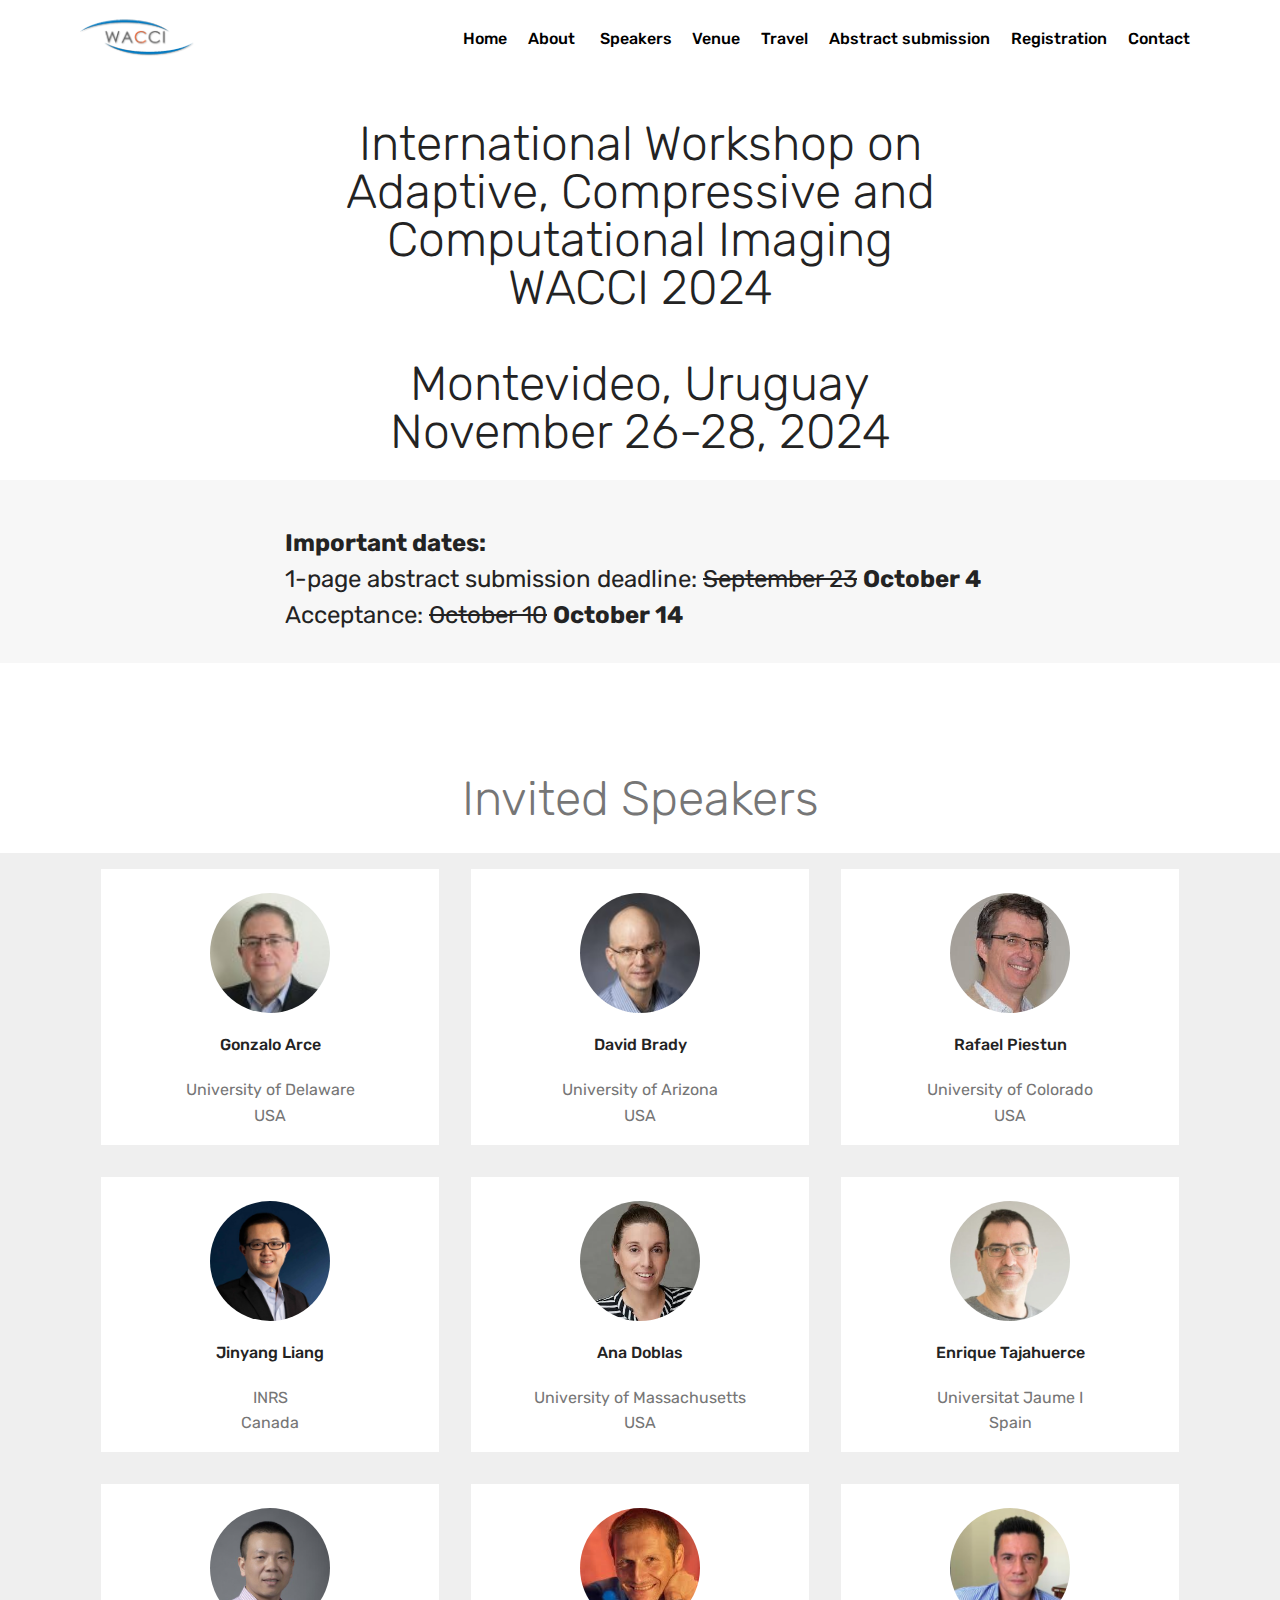
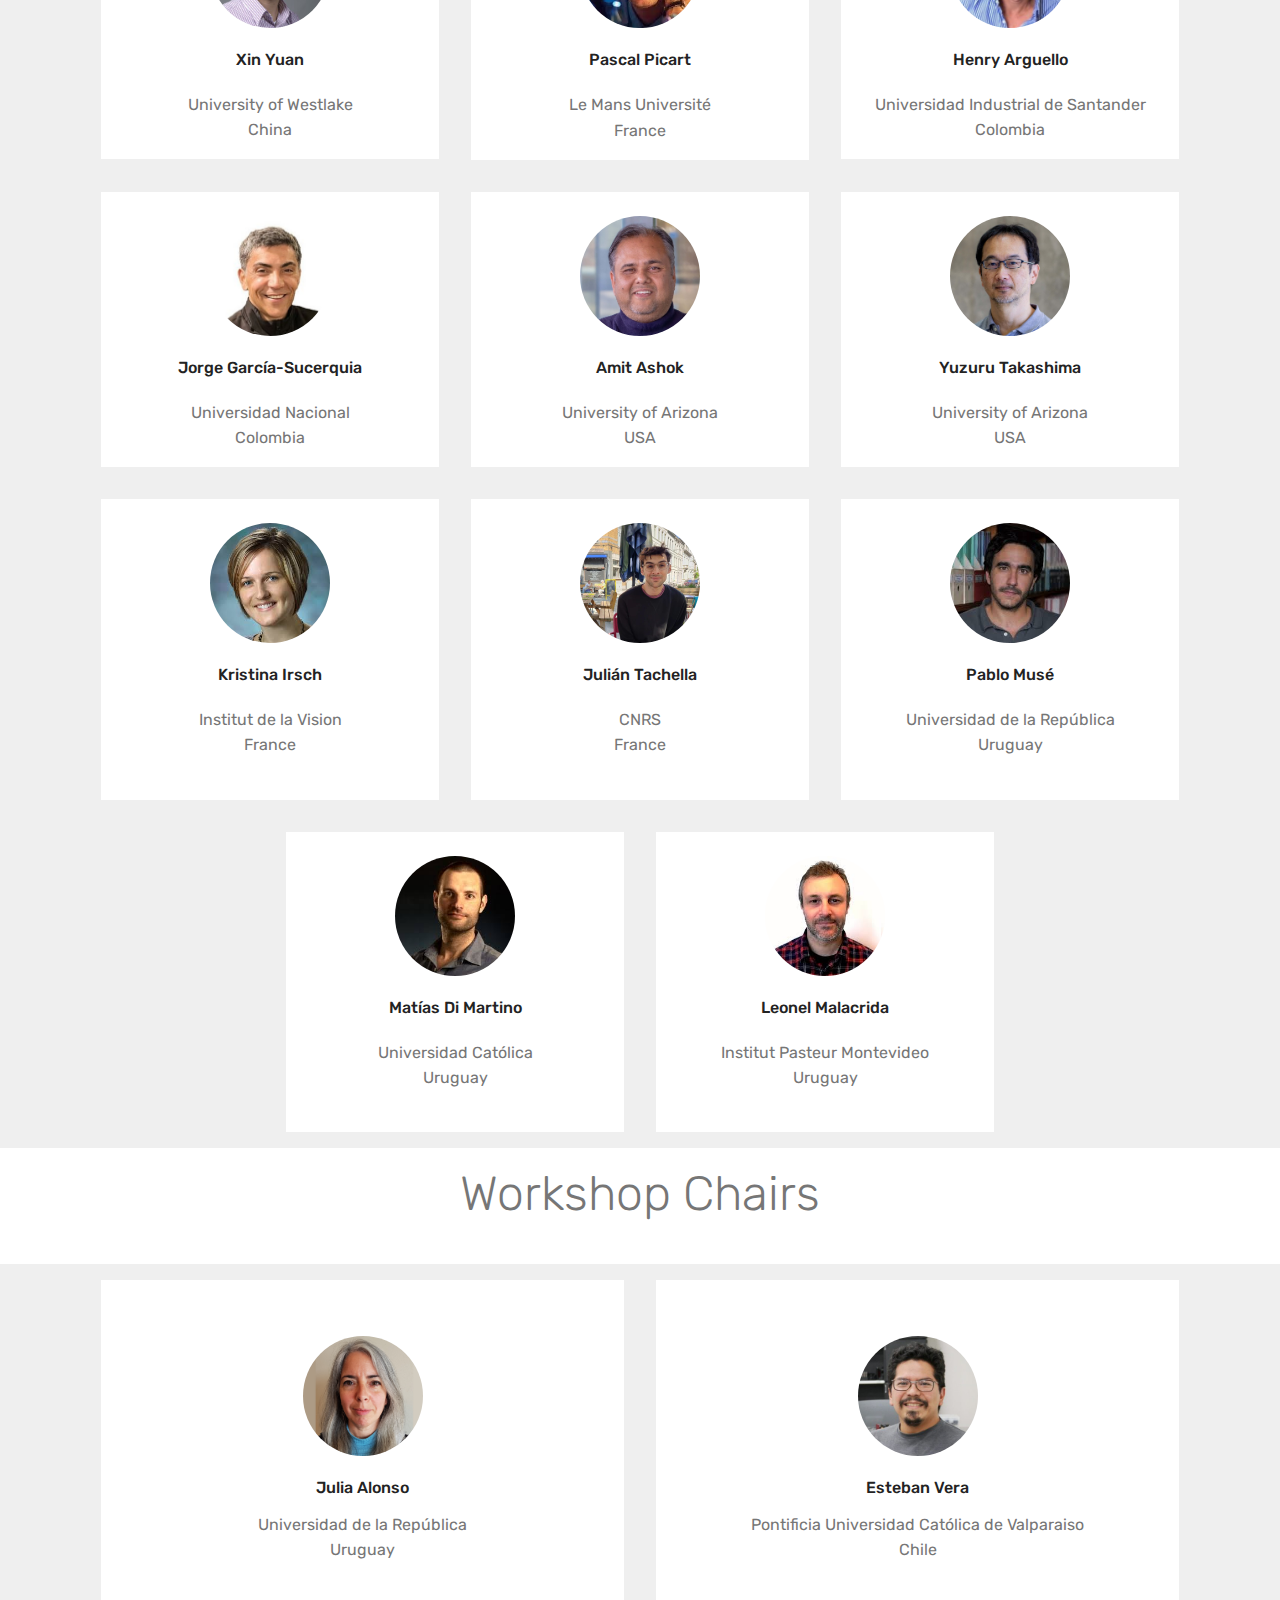
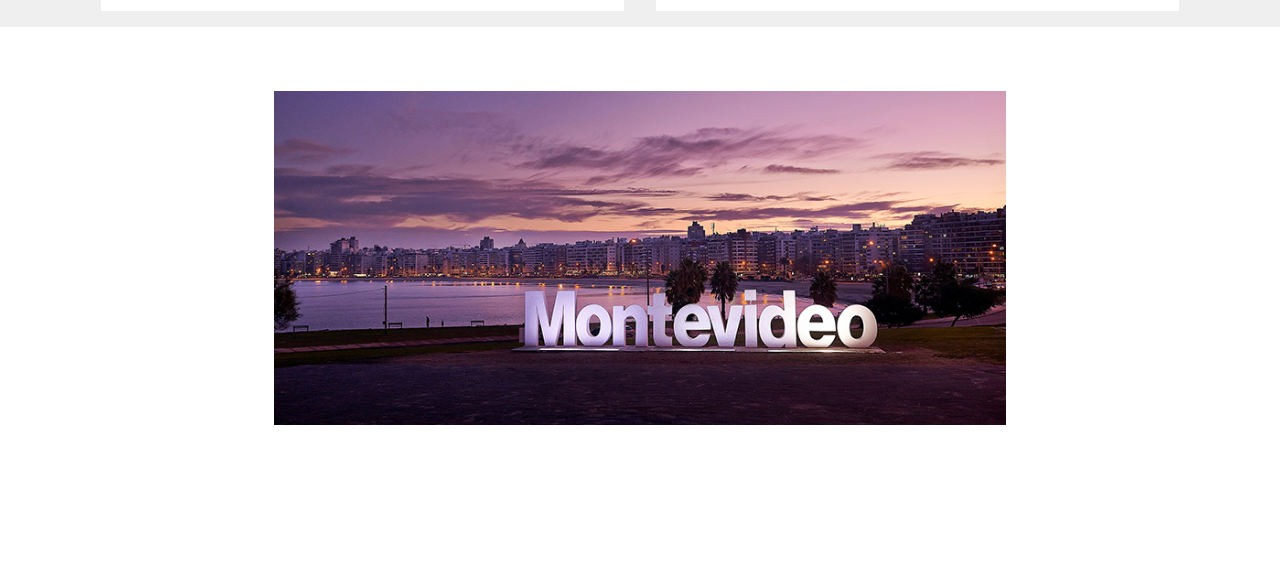
==== commit 78d6a841: "Add files via upload" ====
--- a/index.html
+++ b/index.html
@@ -117,9 +117,9 @@
             <div class="media-container-row">
                 <div class="title col-12 col-md-8">
 <div><span style="font-size: 1.5rem;"> <b> Important dates:</b></span></div>
-                        <div><span style="font-size: 1.5rem;"> 1-page abstract submission deadline:                <b>September 23</b>  </span></div>
+                        <div><span style="font-size: 1.5rem;"> 1-page abstract submission deadline: <del> September 23</del> <b>October 4</b>  </span></div>
                         <!--<div><span style="font-size: 1.5rem;"> 1 page abstract submission deadline:                <del><b> September 23</b></del>  </span></div>-->
-                        <div><span style="font-size: 1.5rem;"> Acceptance:         <b>October 10</b>  </span></div>
+                        <div><span style="font-size: 1.5rem;"> Acceptance: <del>October 10</del> <b>October 14</b>  </span></div>
 
 
 
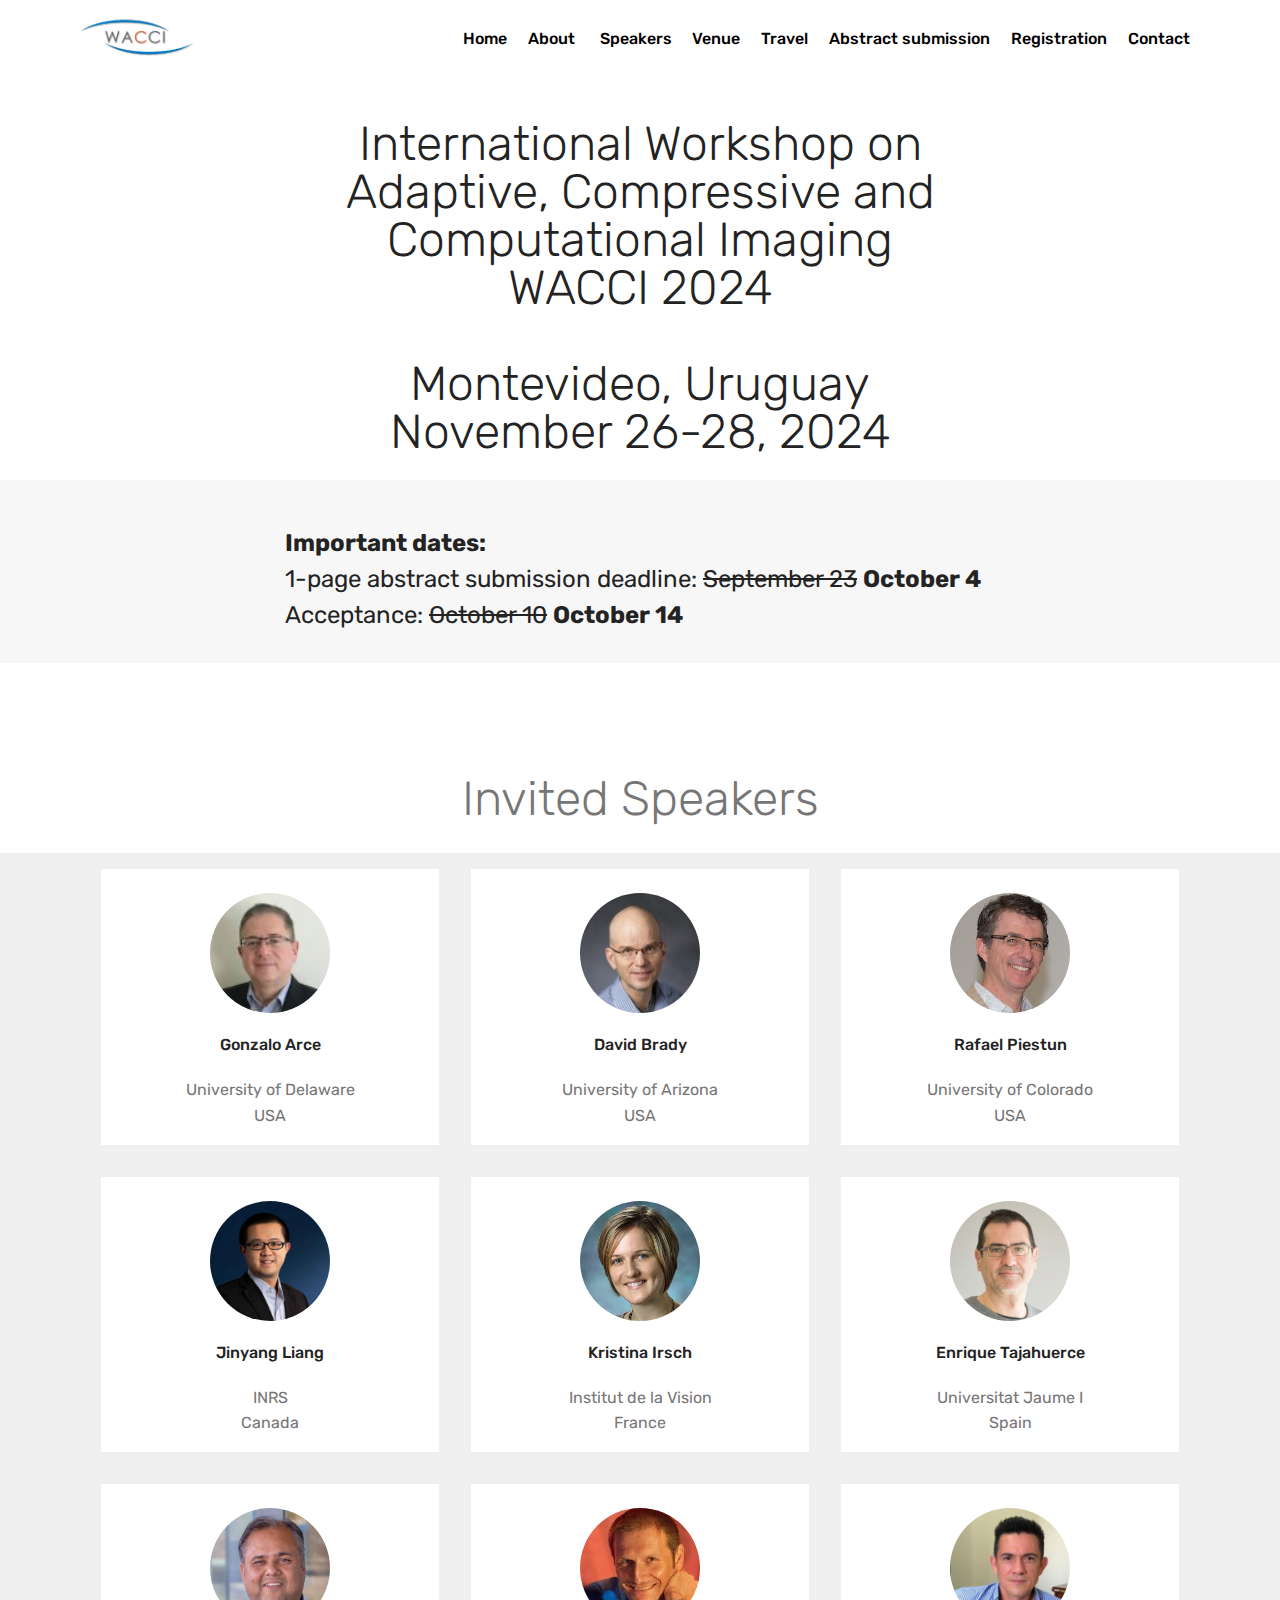
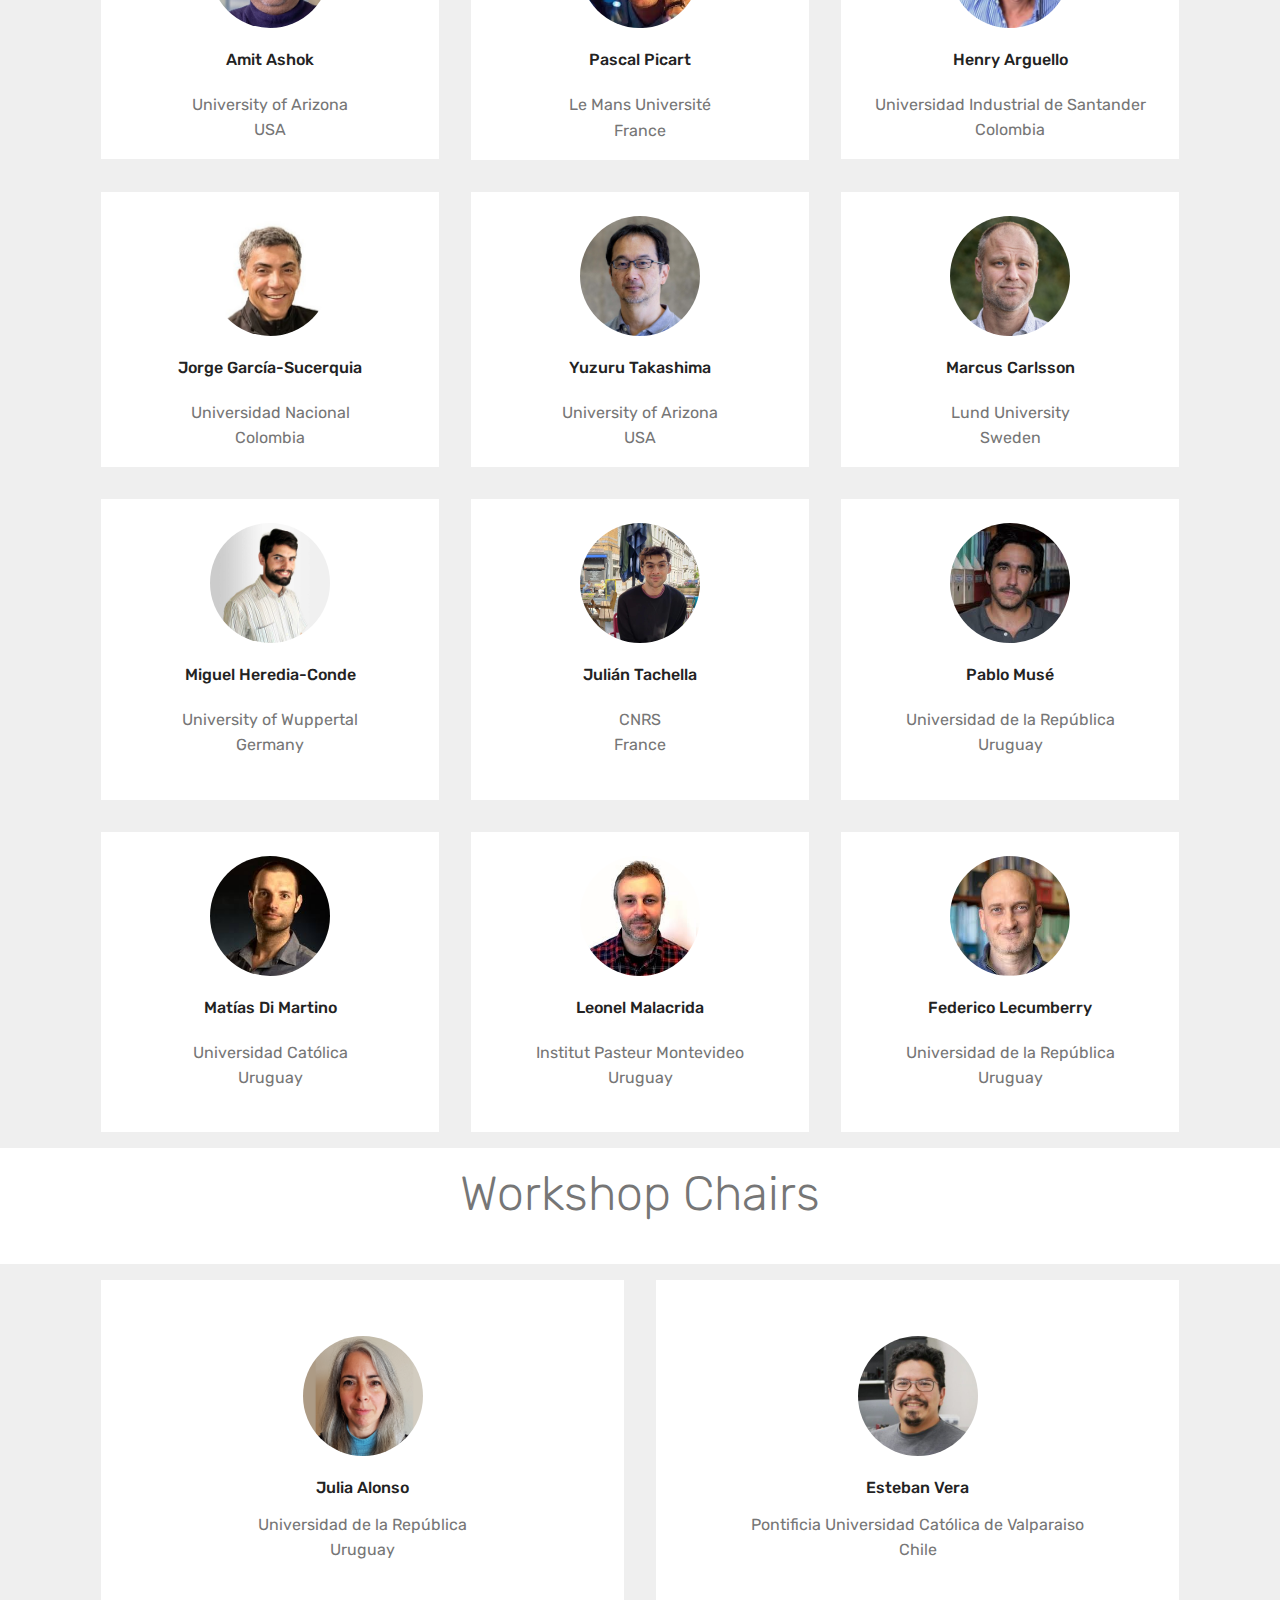
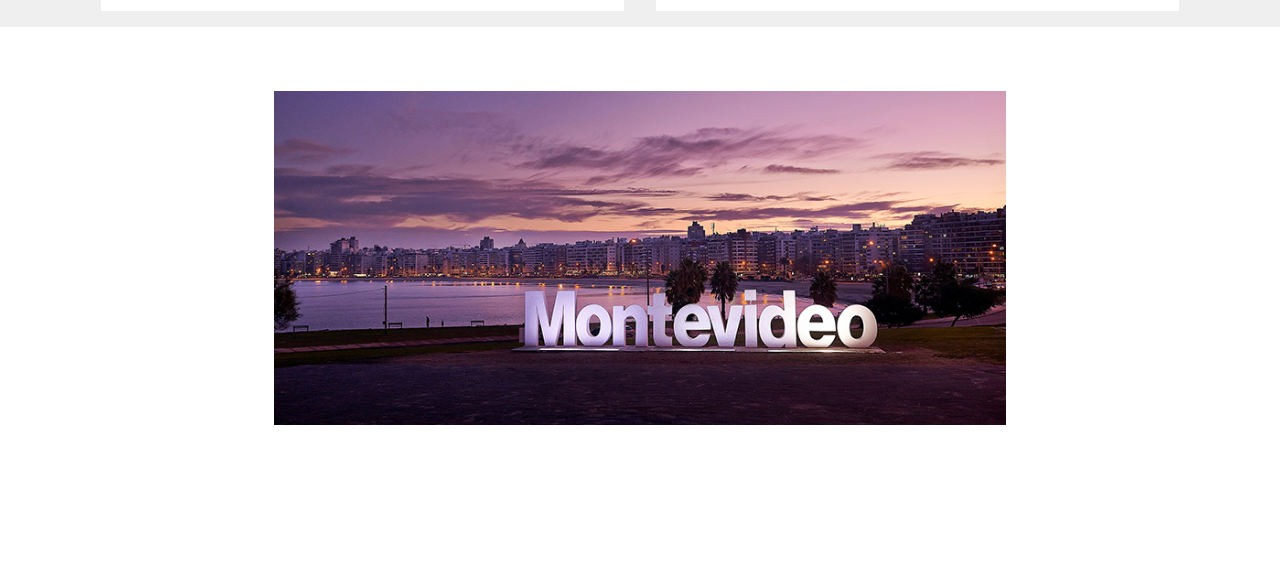
==== commit 0d951065: "Add files via upload" ====
--- a/index.html
+++ b/index.html
@@ -340,9 +340,9 @@
                         <div class="card-wrapper media-container-row media-container-row">
                             <div class="p-0  card-box align-center">
                                 <div class="p-4 testimonial-photo">
-                                    <img src="assets/images/speakers/doblas.jpg" class="rounded-circle" width="120px">
-                                </div>
-                                <h4 class="card-title pb-3 mbr-fonts-style display-7">Ana Doblas</h4>
+                                    <img src="assets/images/speakers/irsch.jpg" class="rounded-circle" width="120px">
+                                </div>
+                                <h4 class="card-title pb-3 mbr-fonts-style display-7">Kristina Irsch</h4>
     
     
                                 <h3 class="mbr-section-subtitle align-center mbr-light mbr-fonts-style">
@@ -355,7 +355,7 @@
                                 </h3>
     
     
-                                <p class="mbr-text mbr-fonts-style display-7">University of Massachusetts<br>USA</p>
+                                <p class="mbr-text mbr-fonts-style display-7">Institut de la Vision<br>France</p>
                             </div>
                         </div>
                     </div>
@@ -405,9 +405,9 @@
                         <div class="card-wrapper media-container-row media-container-row">
                             <div class="p-0 card-box align-center">
                                 <div class="p-4 testimonial-photo">
-                                    <img src="assets/images/speakers/xyuan.jpg" class="rounded-circle" width="120px">
-                                </div>
-                                <h4 class="card-title pb-3 mbr-fonts-style display-7">Xin Yuan</h4>
+                                    <img src="assets/images/speakers/ashok.jpg" class="rounded-circle" width="120px">
+                                </div>
+                                <h4 class="card-title pb-3 mbr-fonts-style display-7">Amit Ashok</h4>
     
     
                                 <h3 class="mbr-section-subtitle align-center mbr-light mbr-fonts-style">
@@ -422,8 +422,8 @@
     
                                 </h3>
     
-                                <p class="mbr-text mbr-fonts-style display-7">University of Westlake
-                                    <br>China</p>
+                                <p class="mbr-text mbr-fonts-style display-7">University of Arizona
+                                    <br>USA</p>
                             </div>
                         </div>
                     </div>
@@ -522,9 +522,9 @@
                         <div class="card-wrapper media-container-row media-container-row">
                             <div class="p-0 card-box align-center">
                                 <div class="p-4 testimonial-photo">
-                                    <img src="assets/images/speakers/ashok.jpg" class="rounded-circle" width="120px">
-                                </div>
-                                <h4 class="card-title pb-3 mbr-fonts-style display-7">Amit Ashok</h4>
+                                    <img src="assets/images/speakers/takashima.jpg" class="rounded-circle" width="120px">
+                                </div>
+                                <h4 class="card-title pb-3 mbr-fonts-style display-7">Yuzuru Takashima</h4>
     
     
                                 <h3 class="mbr-section-subtitle align-center mbr-light mbr-fonts-style">
@@ -548,9 +548,9 @@
                         <div class="card-wrapper media-container-row media-container-row">
                             <div class="p-0  card-box align-center">
                                 <div class="p-4 testimonial-photo">
-                                    <img src="assets/images/speakers/takashima.jpg" class="rounded-circle" width="120px">
-                                </div>
-                                <h4 class="card-title pb-3 mbr-fonts-style display-7">Yuzuru Takashima</h4>
+                                    <img src="assets/images/speakers/carlsson.png" class="rounded-circle" width="120px">
+                                </div>
+                                <h4 class="card-title pb-3 mbr-fonts-style display-7">Marcus Carlsson</h4>
     
     
                                 <h3 class="mbr-section-subtitle align-center mbr-light mbr-fonts-style">
@@ -565,7 +565,7 @@
     
                                 </h3>
     
-                                <p class="mbr-text mbr-fonts-style display-7">University of Arizona<br>USA</p>
+                                <p class="mbr-text mbr-fonts-style display-7">Lund University<br>Sweden</p>
                             </div>
                         </div>
                     </div>
@@ -582,9 +582,9 @@
                         <div class="card-wrapper media-container-row media-container-row">
                             <div class="p-0 card-box align-center">
                                 <div class="p-4 testimonial-photo">
-                                    <img src="assets/images/speakers/irsch.jpg" class="rounded-circle" width="120px">
-                                </div>
-                                <h4 class="card-title pb-3 mbr-fonts-style display-7">Kristina Irsch</h4>
+                                    <img src="assets/images/speakers/heredia.jpg" class="rounded-circle" width="120px">
+                                </div>
+                                <h4 class="card-title pb-3 mbr-fonts-style display-7">Miguel Heredia-Conde</h4>
     
     
                                 <h3 class="mbr-section-subtitle align-center mbr-light mbr-fonts-style">
@@ -600,7 +600,7 @@
                                 </h3>
     
     
-                                <p class="mbr-text mbr-fonts-style display-7">Institut de la Vision<br>France<br>&nbsp;
+                                <p class="mbr-text mbr-fonts-style display-7">University of Wuppertal<br>Germany<br>&nbsp;
                                 </p>
                             </div>
                         </div>
@@ -722,6 +722,34 @@
     
     
                                 <p class="mbr-text mbr-fonts-style display-7">Institut Pasteur Montevideo <br>Uruguay<br>&nbsp;
+                                </p>
+                            </div>
+                        </div>
+                    </div>
+                
+                    <div class="card p-3 col-12 col-md-6 col-lg-4">
+                        <div class="card-wrapper media-container-row media-container-row">
+                            <div class="p-0 card-box align-center">
+                                <div class="p-4 testimonial-photo">
+                                    <img src="assets/images/speakers/lecumberry.jpg" class="rounded-circle" width="120px">
+                                </div>
+                                <h4 class="card-title pb-3 mbr-fonts-style display-7">Federico Lecumberry</h4>
+    
+    
+                                <h3 class="mbr-section-subtitle align-center mbr-light mbr-fonts-style">
+    
+                                    <!--<a href="https://www.linkedin.com/in/pablo-meza-narvaez-4a5864102/">
+                                        <i class="fa-brands fa-linkedin"></i>
+                                    </a>
+    
+                                    <a href="https://scholar.google.com/citations?hl=en&user=X3UDDjoAAAAJ">
+                                        <i class="ai ai-google-scholar-square"></i>
+                                    </a>-->
+    
+                                </h3>
+    
+    
+                                <p class="mbr-text mbr-fonts-style display-7">Universidad de la República <br>Uruguay<br>&nbsp;
                                 </p>
                             </div>
                         </div>
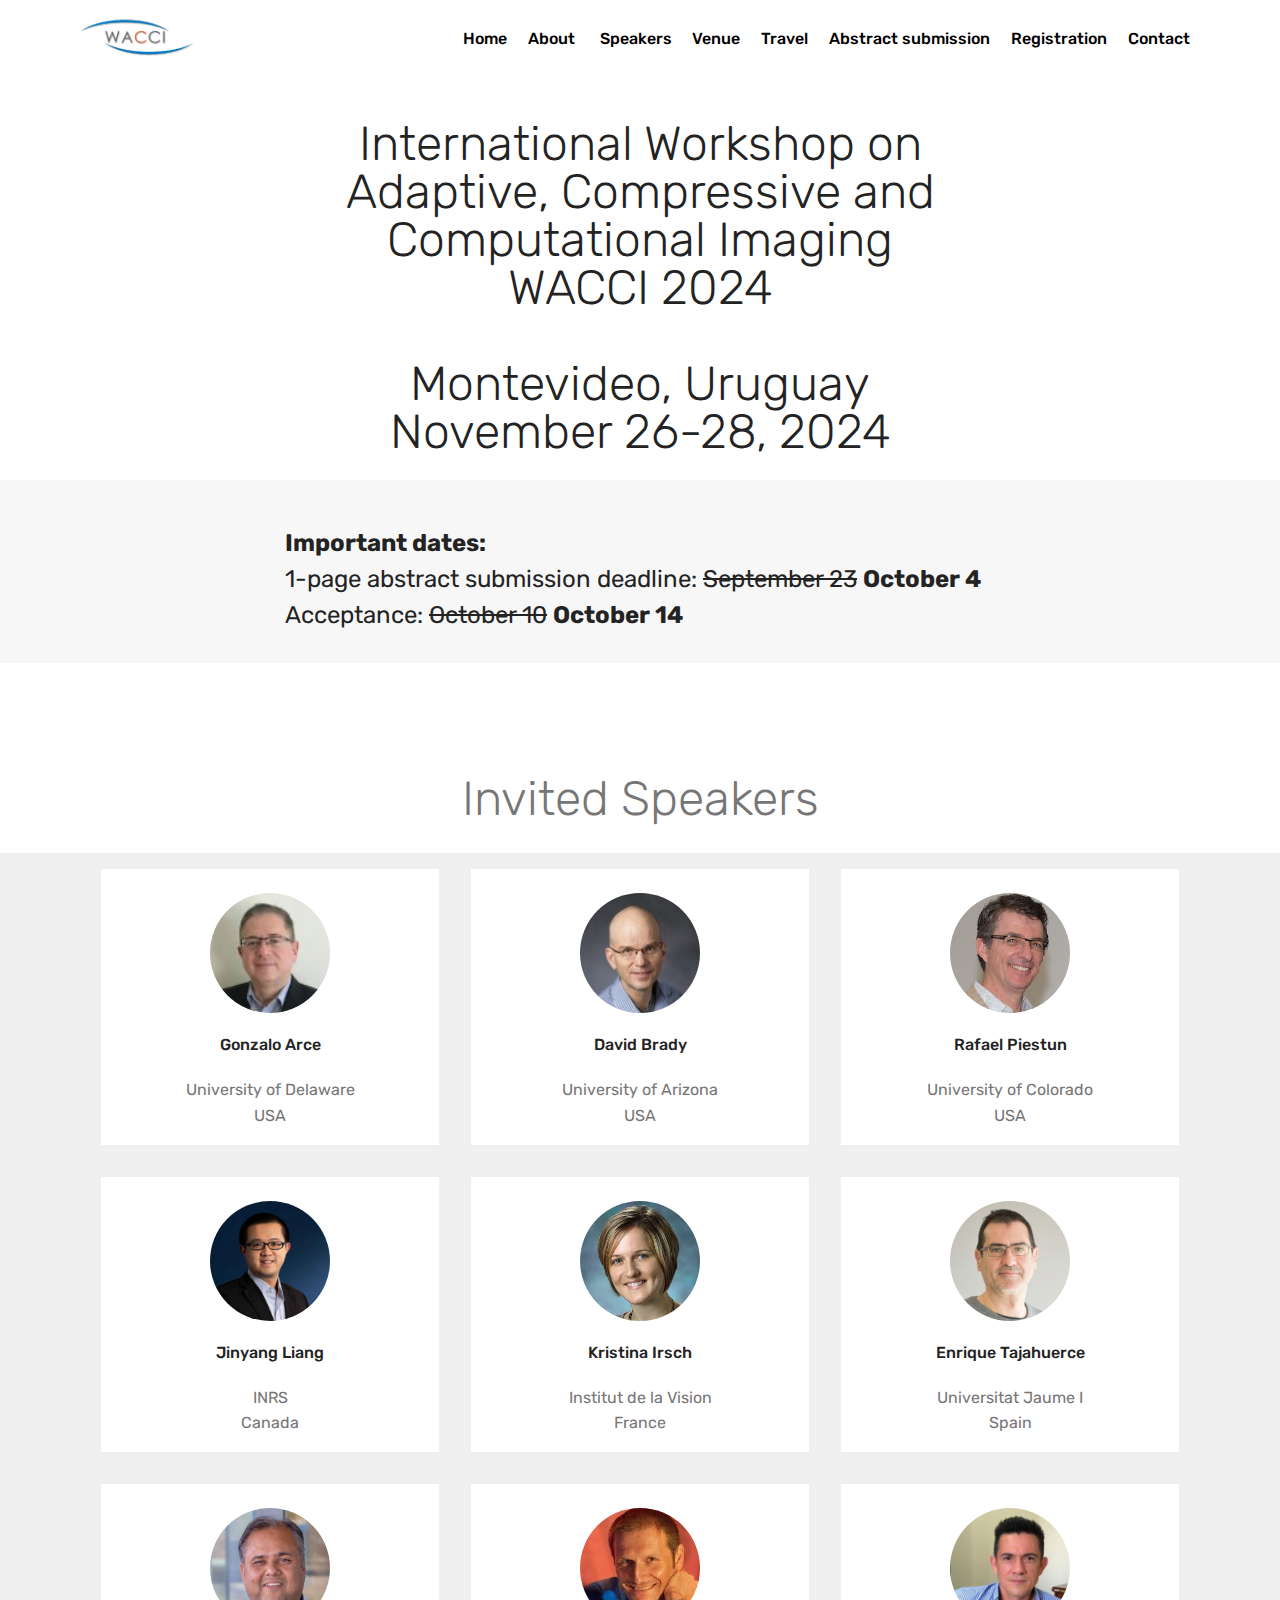
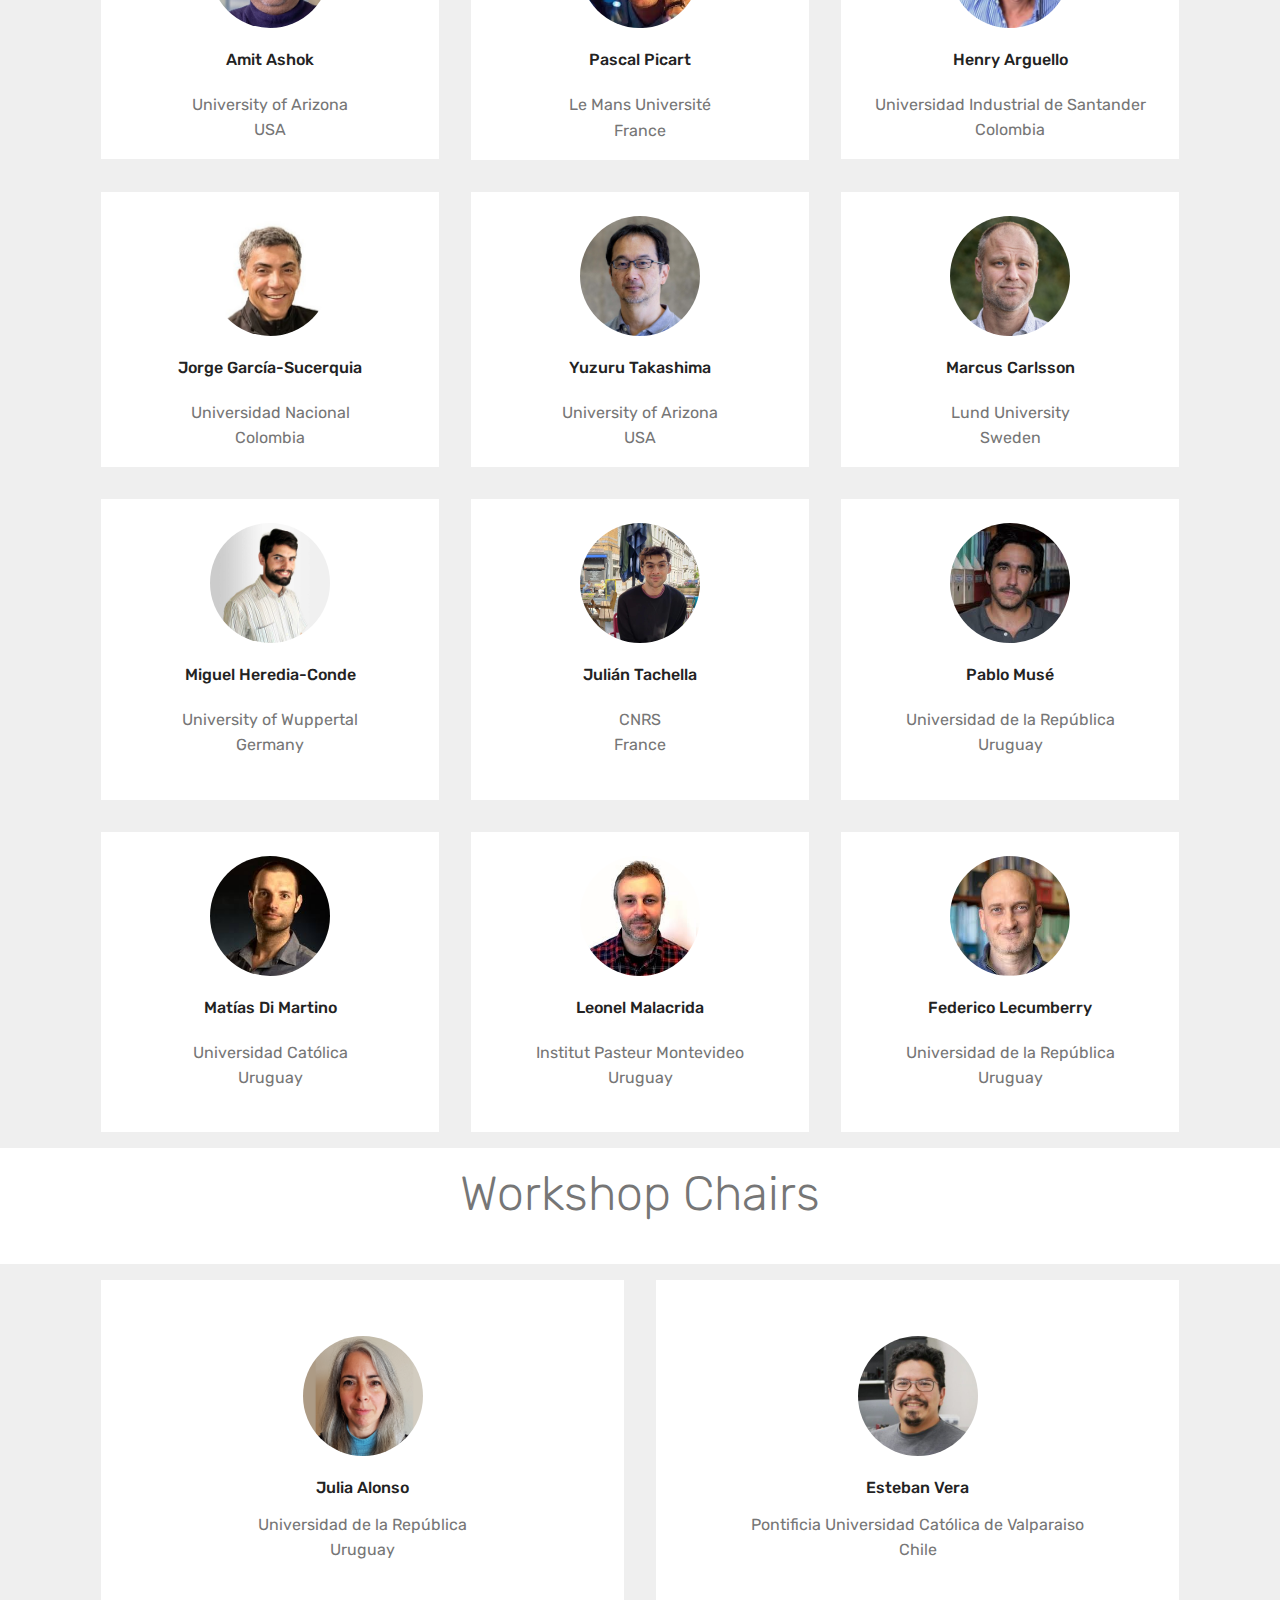
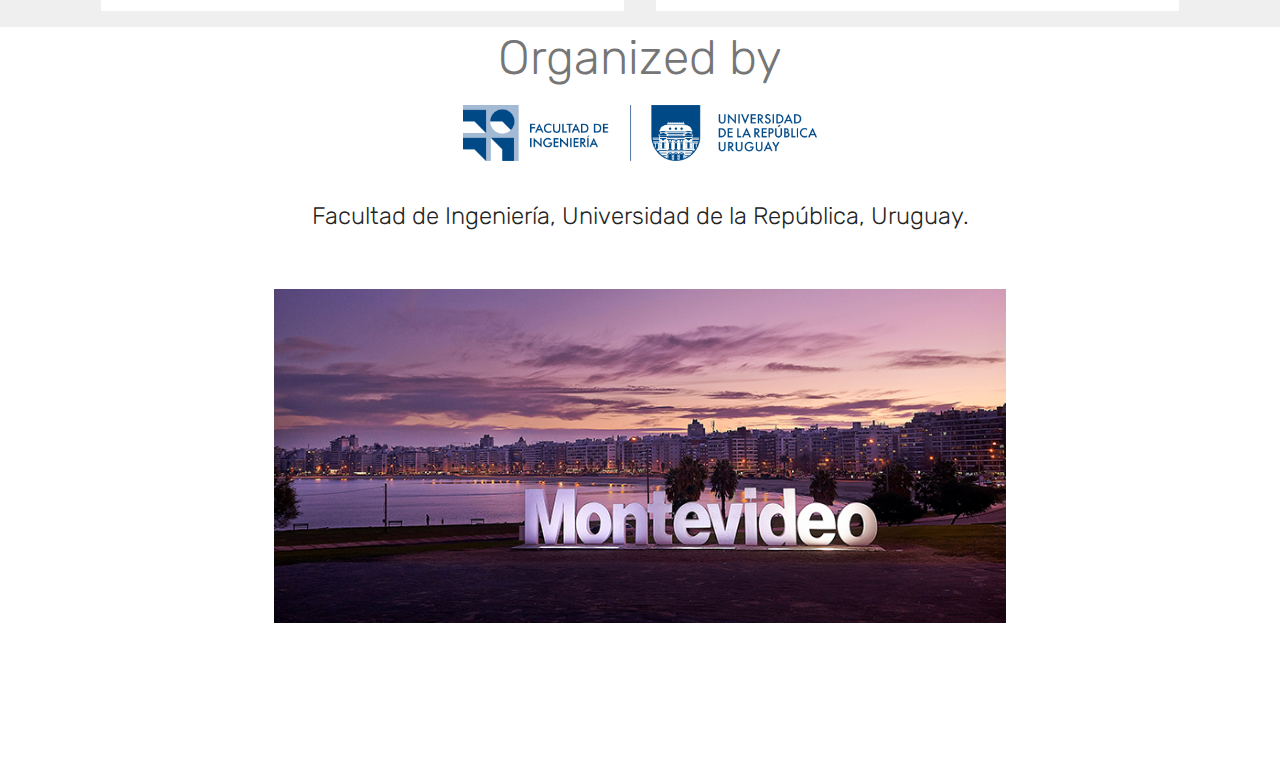
==== commit 645c634c: "Add files via upload" ====
--- a/index.html
+++ b/index.html
@@ -854,7 +854,7 @@
                 <div class="title col-12 col-md-8">
 
                     <h3 class="mbr-section-subtitle align-center mbr-light mbr-fonts-style display-2">
-                        <!--Organized by--></h3>
+                        Organized by</h3>
 
                 </div>
             </div>
@@ -864,7 +864,7 @@
     <section class="features2 cid-rsyvUWvfJx" id="features2-q">
 
 
-        <!--<div class="container">
+        <div class="container">
             <div class="media-container-row">
                 <div class="card p-2 col-12 col-md-4">
                     <div class="card-wrapper">
@@ -876,7 +876,7 @@
 
                         </div>
                     </div>
-                </div>-->
+                </div>
 
                 <!--<div class="card p-2 col-12 col-md-3">
                     <div class="card-wrapper">
@@ -897,7 +897,7 @@
 
     <section class="cid-rsyiGbbIFi" id="image3-8">
 
-        <h4 class="pb-5 mbr-section-subtitle align-center mbr-light mbr-fonts-style display-6"><!--Universidad de la República, Uruguay.--></h3>
+        <h4 class="pb-5 mbr-section-subtitle align-center mbr-light mbr-fonts-style display-6">Facultad de Ingeniería, Universidad de la República, Uruguay.</h3>
 
             <figure class="mbr-figure container">
                 <div class="image-block" style="width: 66%;">
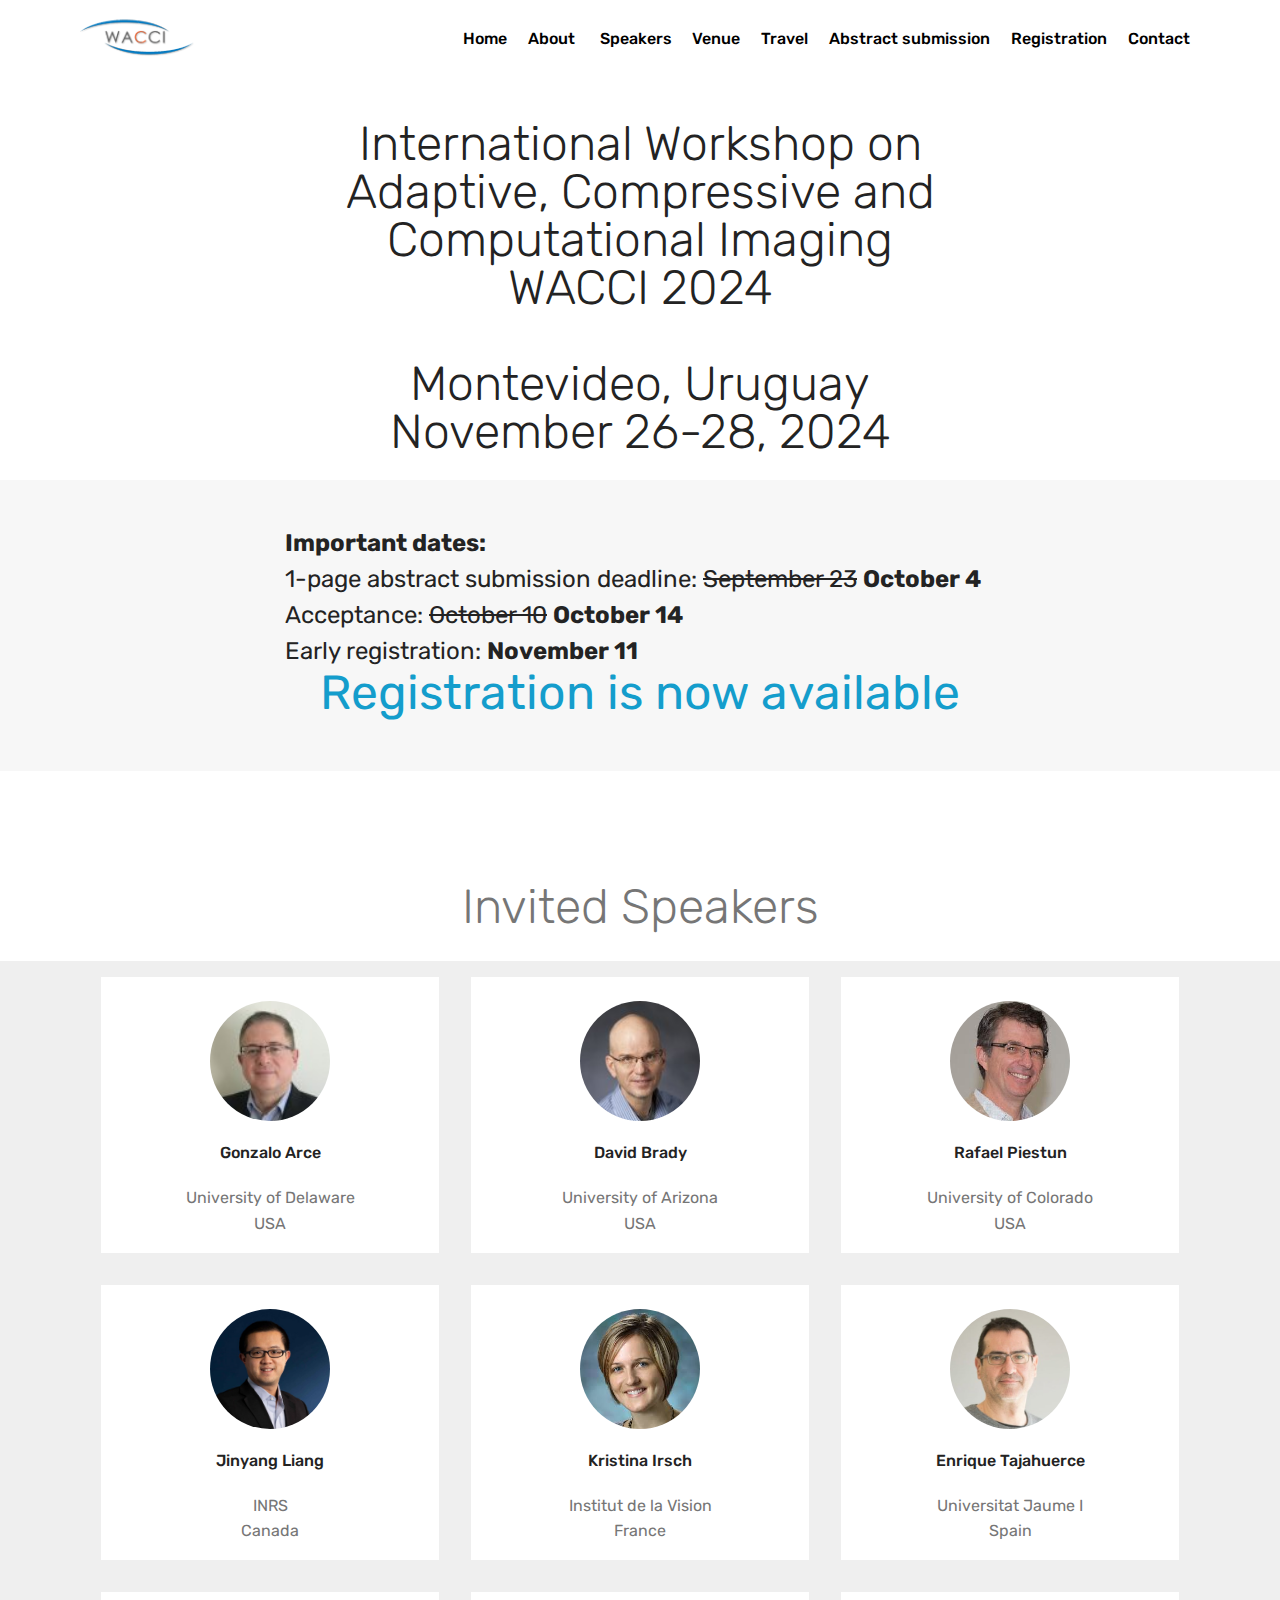
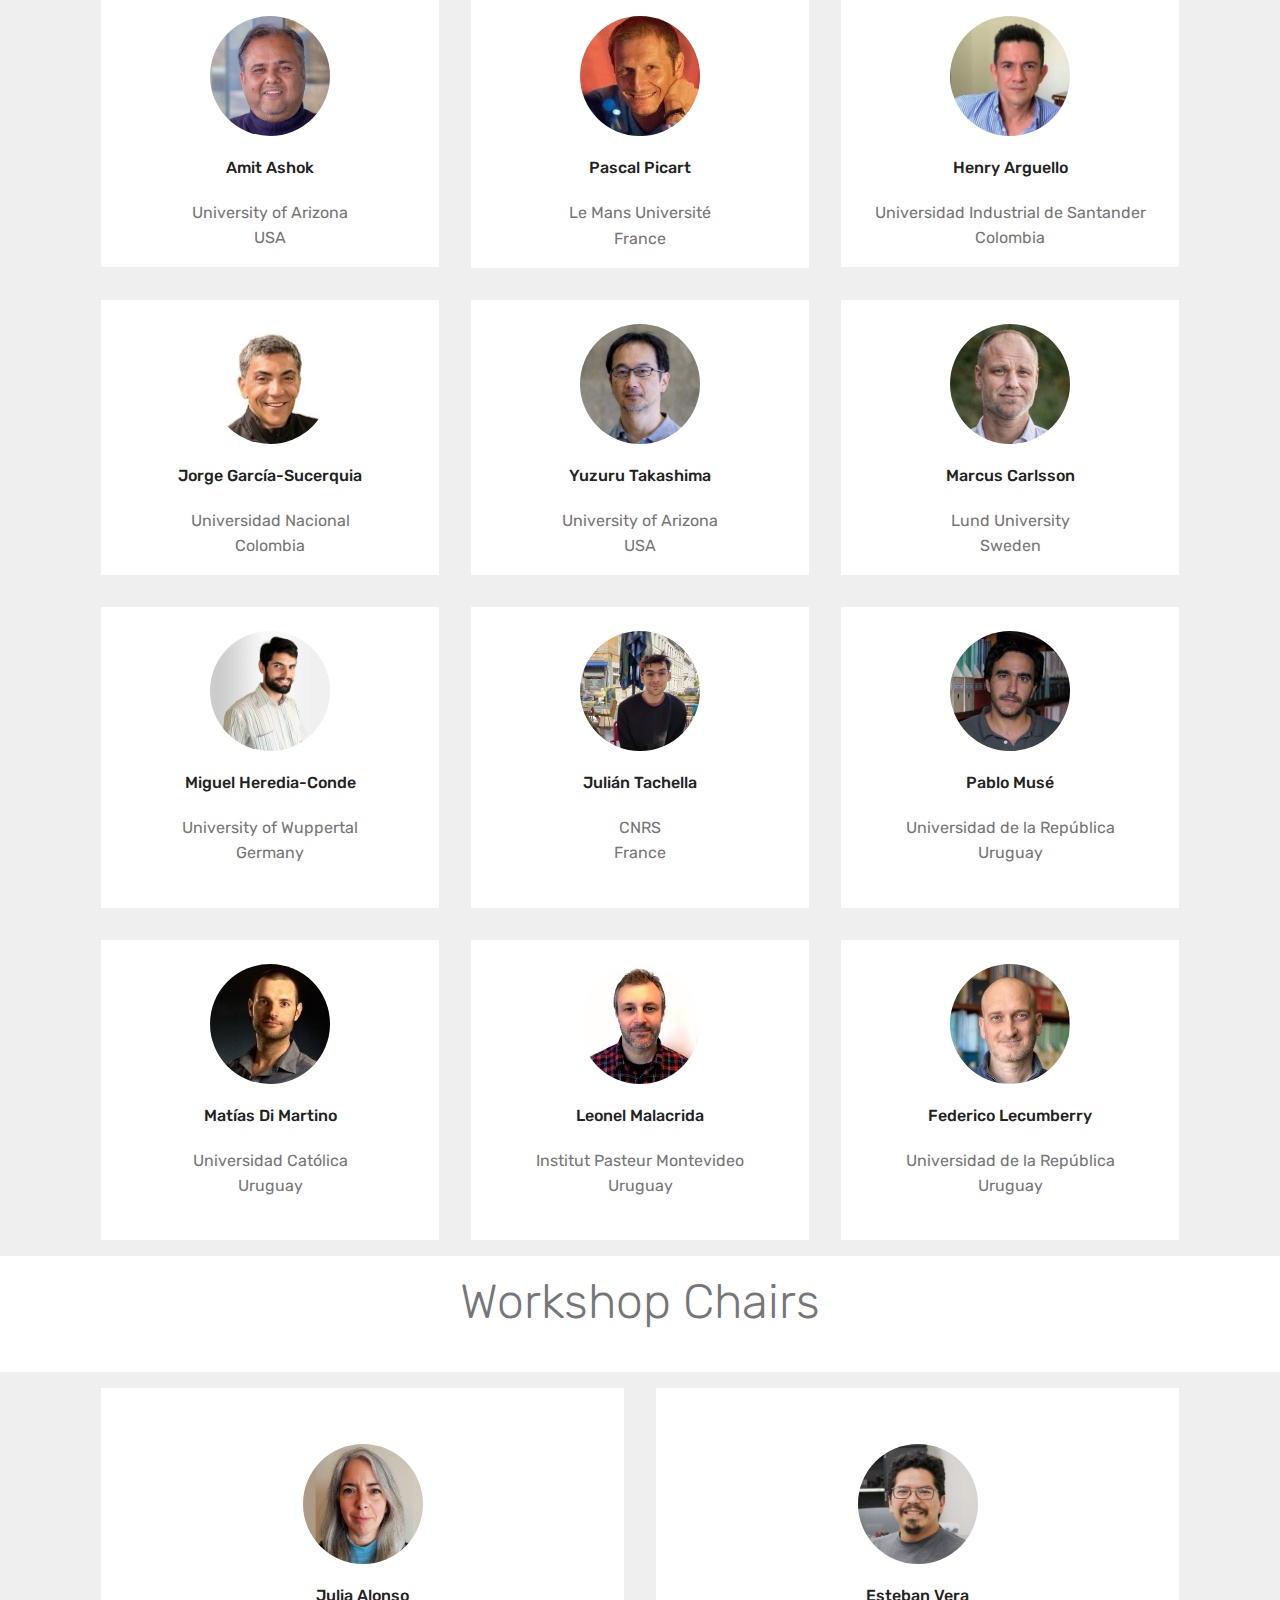
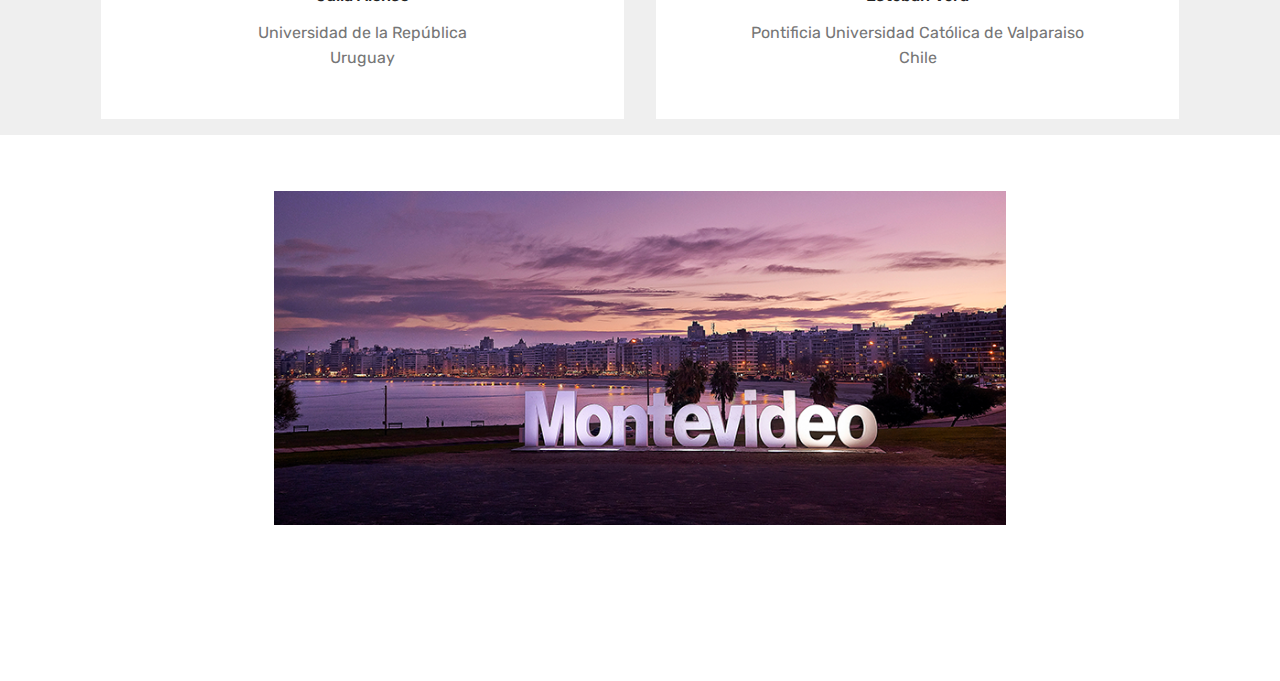
==== commit 44e4a42b: "Add files via upload" ====
--- a/index.html
+++ b/index.html
@@ -120,10 +120,11 @@
                         <div><span style="font-size: 1.5rem;"> 1-page abstract submission deadline: <del> September 23</del> <b>October 4</b>  </span></div>
                         <!--<div><span style="font-size: 1.5rem;"> 1 page abstract submission deadline:                <del><b> September 23</b></del>  </span></div>-->
                         <div><span style="font-size: 1.5rem;"> Acceptance: <del>October 10</del> <b>October 14</b>  </span></div>
-
-
-
-                    <!--<h2 class="align-center pb-3 mbr-fonts-style display-2"><a href="program.html">¡FINAL PROGRAM AVAILABLE NOW!</a><br></h2>-->
+                        <div><span style="font-size: 1.5rem;"> Early registration:  <b>November 11</b>  </span></div>
+
+
+
+                    <h2 class="align-center pb-3 mbr-fonts-style display-2"><a href="registration.html">Registration is now available</a><br></h2>
 
 
                 </div>
@@ -849,7 +850,7 @@
         </section>
     
 
-        <div class="container">
+        <!--<div class="container">
             <div class="media-container-row">
                 <div class="title col-12 col-md-8">
 
@@ -858,10 +859,10 @@
 
                 </div>
             </div>
-        </div>
+        </div>-->
     </section>
 
-    <section class="features2 cid-rsyvUWvfJx" id="features2-q">
+    <!--<section class="features2 cid-rsyvUWvfJx" id="features2-q">
 
 
         <div class="container">
@@ -878,7 +879,7 @@
                     </div>
                 </div>
 
-                <!--<div class="card p-2 col-12 col-md-3">
+                <div class="card p-2 col-12 col-md-3">
                     <div class="card-wrapper">
                         <div class="card-img">
                             <img src="assets/images/montevideo/logofingnew_0.png" alt="Mobirise" title="">
@@ -888,16 +889,16 @@
 
                         </div>
                     </div>
-                </div> --> 
-
-
-    </section>
+                </div> 
+
+
+    </section>-->
 
 
 
     <section class="cid-rsyiGbbIFi" id="image3-8">
 
-        <h4 class="pb-5 mbr-section-subtitle align-center mbr-light mbr-fonts-style display-6">Facultad de Ingeniería, Universidad de la República, Uruguay.</h3>
+        <h4 class="pb-5 mbr-section-subtitle align-center mbr-light mbr-fonts-style display-6"></h3>
 
             <figure class="mbr-figure container">
                 <div class="image-block" style="width: 66%;">
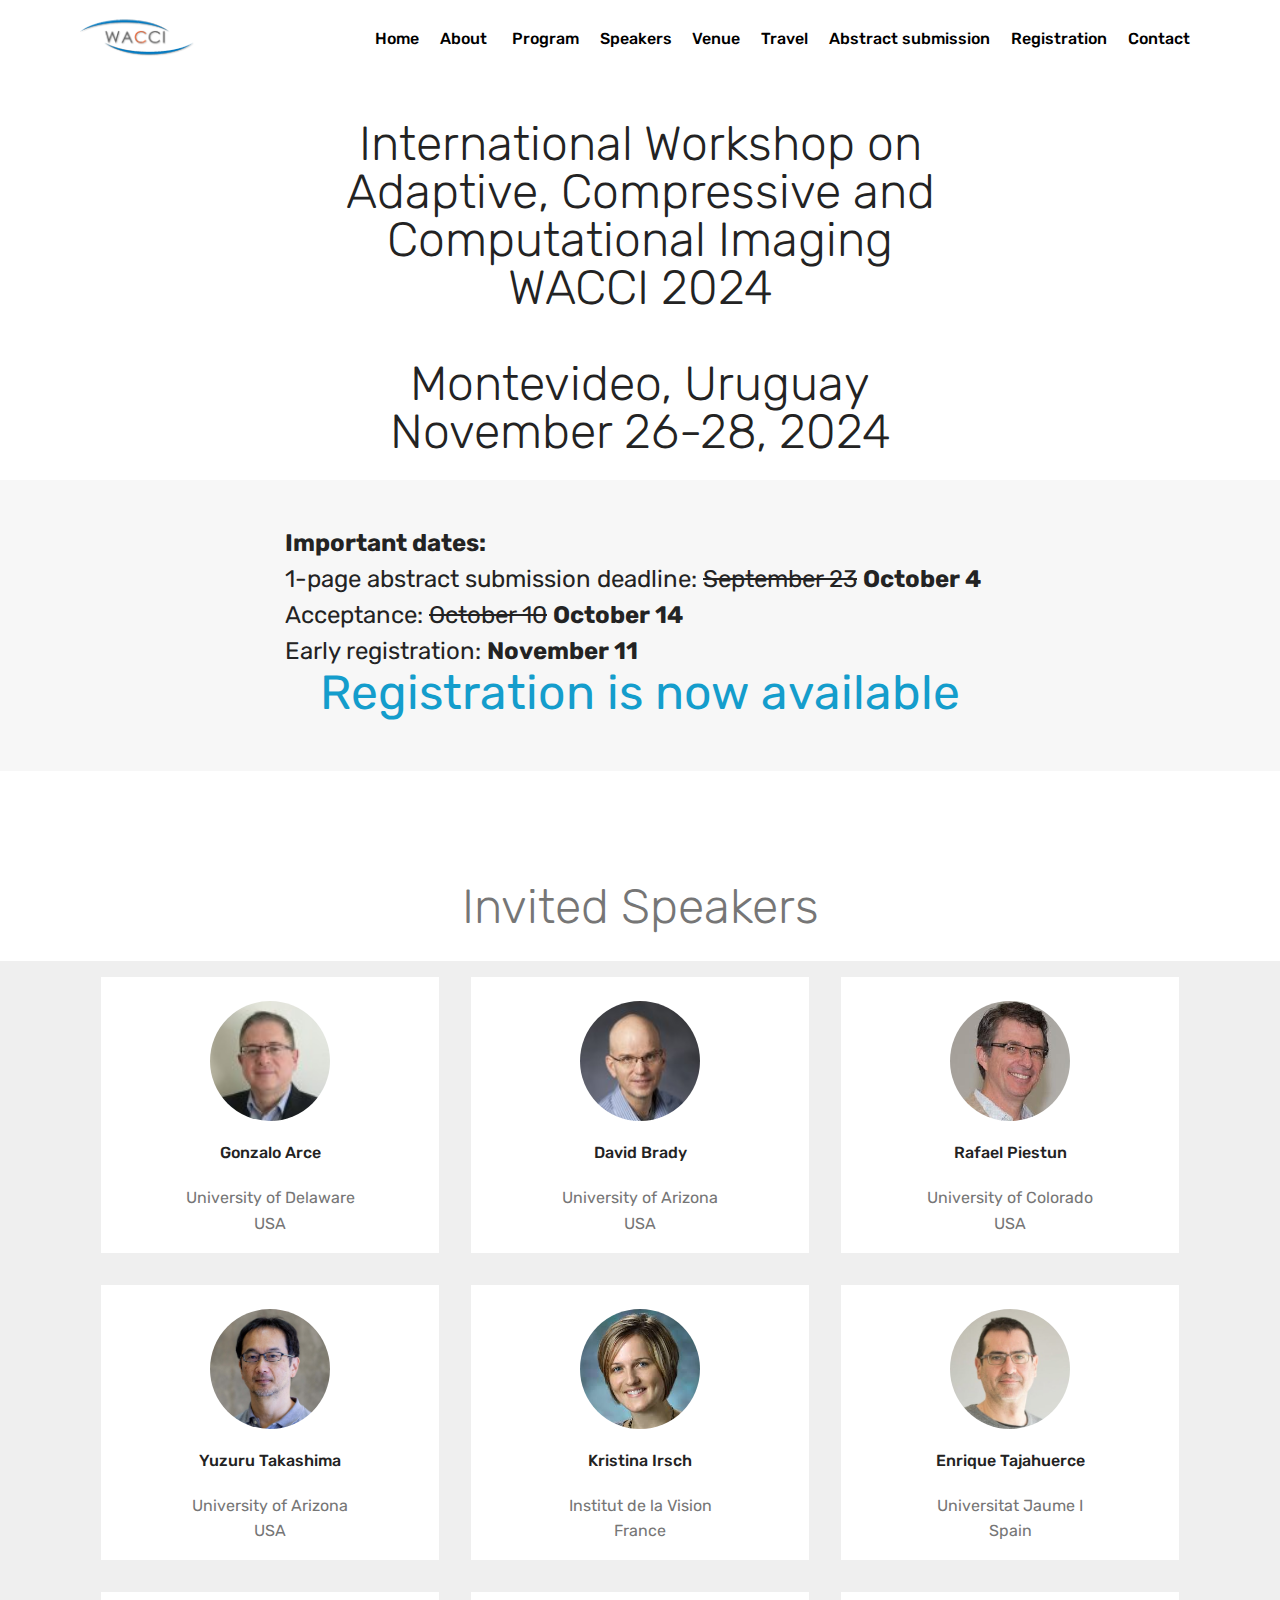
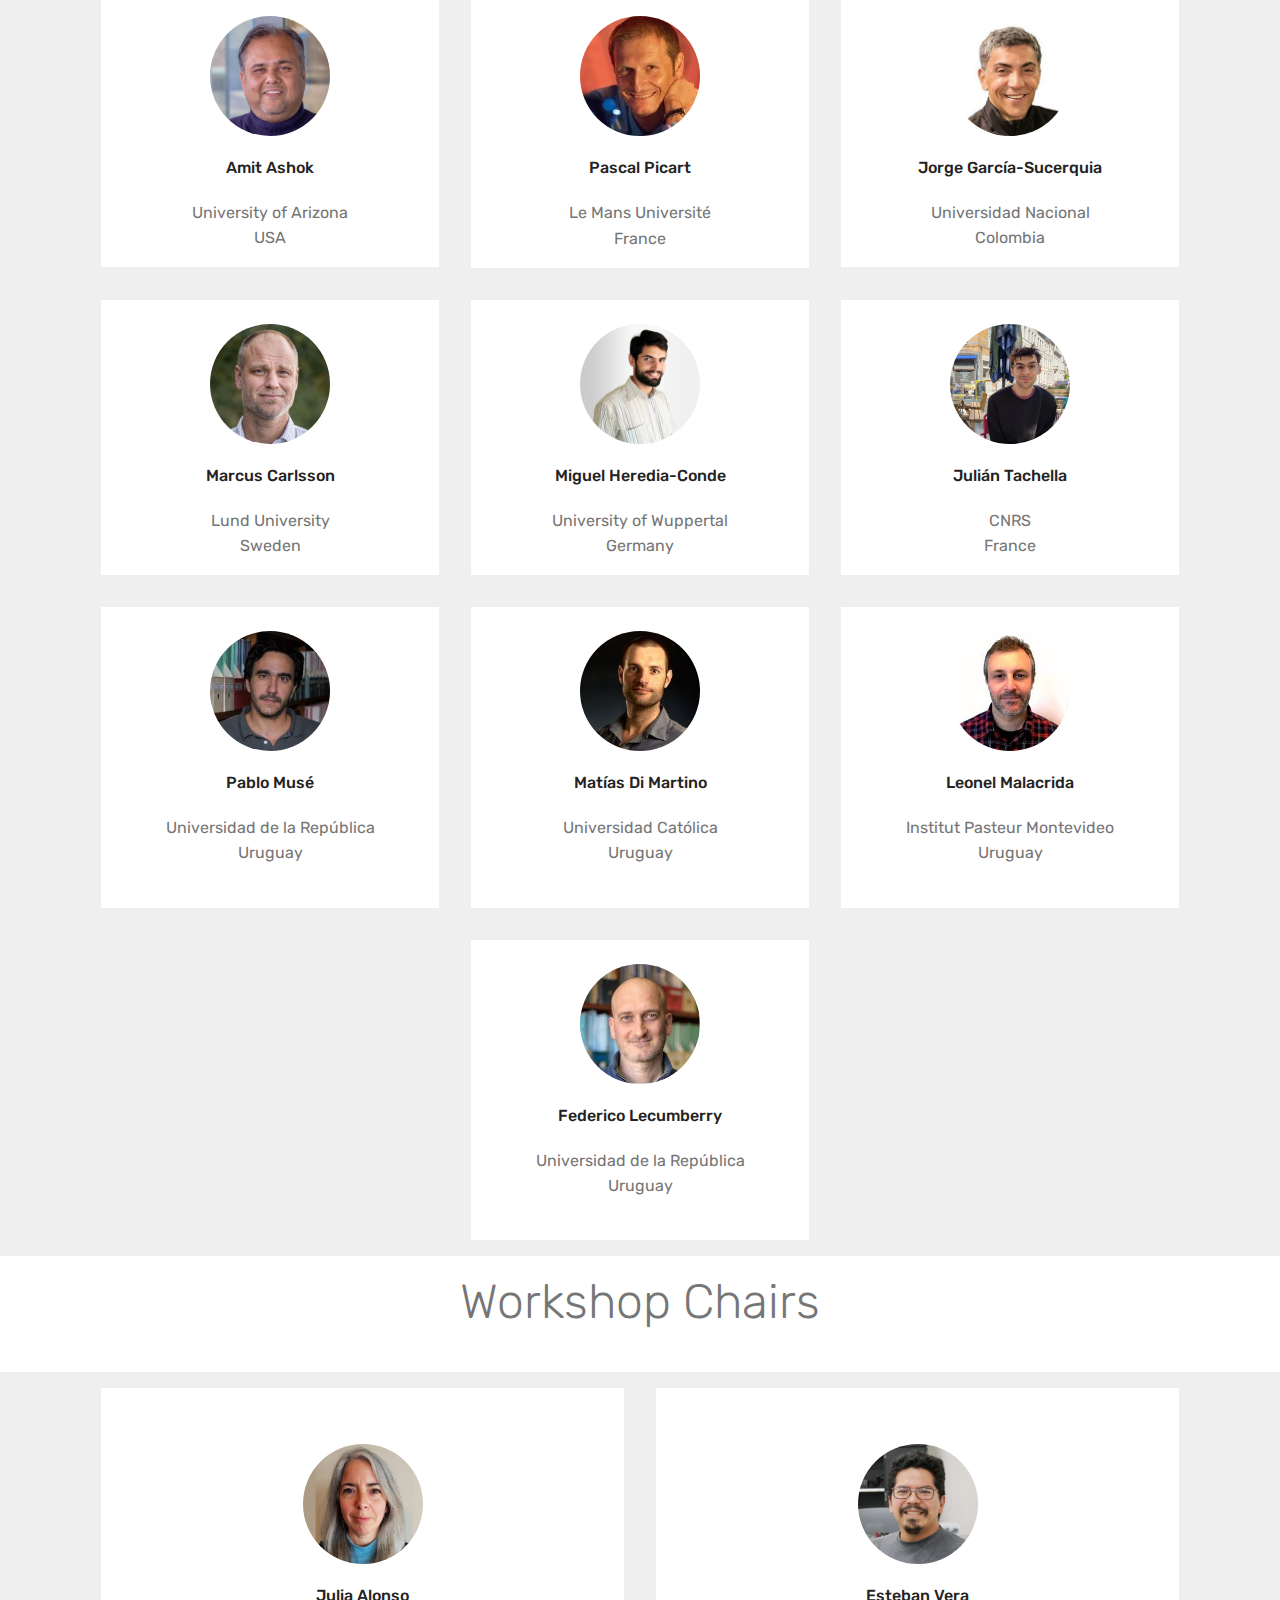
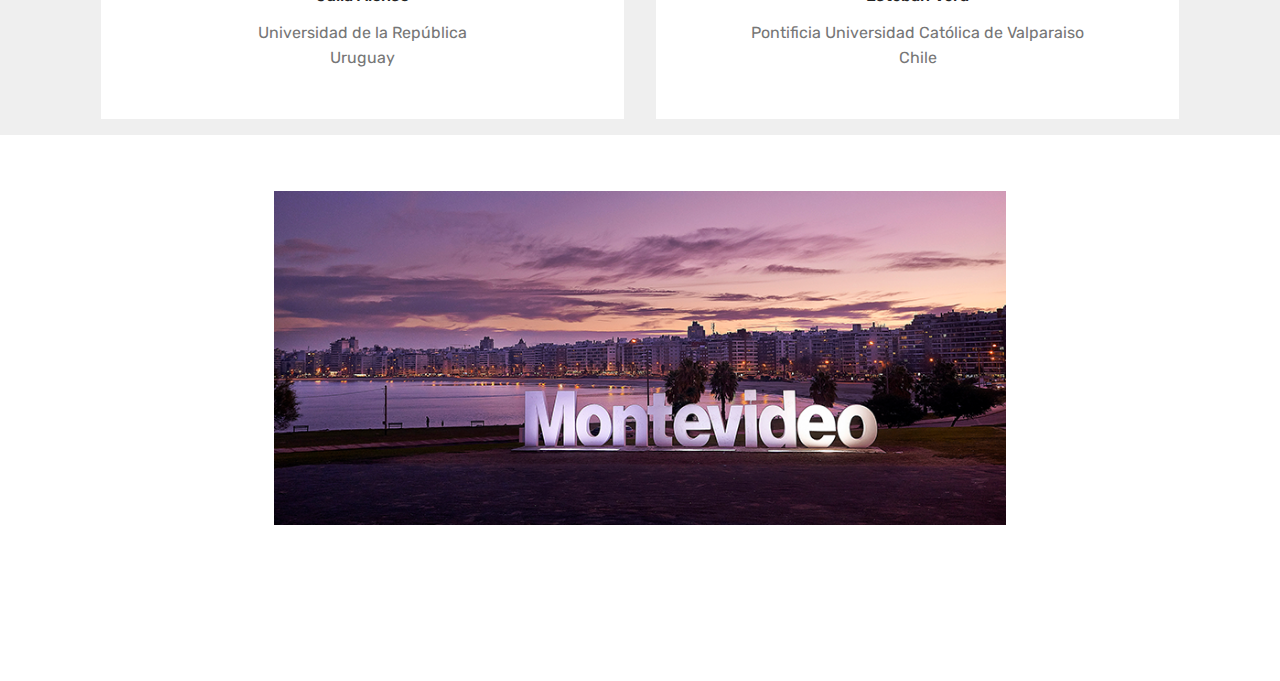
==== commit b15e21d9: "Add files via upload" ====
--- a/index.html
+++ b/index.html
@@ -63,8 +63,8 @@
                             Home</a></li>
                     <li class="nav-item"><a class="nav-link link text-black display-4" href="about.html">
                             About&nbsp;</a></li>
-<!--                   <li class="nav-item"><a class="nav-link link text-black display-4" href="program.html">
-                            Program</a></li> -->
+                   <li class="nav-item"><a class="nav-link link text-black display-4" href="program.html">
+                            Program</a></li>
                     <li class="nav-item"><a class="nav-link link text-black display-4" href="speakers.html">
                             Speakers</a></li> 
                     <li class="nav-item"><a class="nav-link link text-black display-4" href="venue.html">
@@ -312,9 +312,9 @@
                         <div class="card-wrapper media-container-row media-container-row">
                             <div class="p-0 card-box align-center">
                                 <div class="p-4 testimonial-photo">
-                                    <img src="assets/images/speakers/liang.jpg" class="rounded-circle" width="120px">
-                                </div>
-                                <h4 class="card-title pb-3 mbr-fonts-style display-7">Jinyang Liang</h4>
+                                    <img src="assets/images/speakers/takashima.jpg" class="rounded-circle" width="120px">
+                                </div>
+                                <h4 class="card-title pb-3 mbr-fonts-style display-7">Yuzuru Takashima</h4>
     
     
                                 <h3 class="mbr-section-subtitle align-center mbr-light mbr-fonts-style">
@@ -329,7 +329,7 @@
     
                                 </h3>
     
-                                <p class="mbr-text mbr-fonts-style display-7">INRS<br>Canada</p>
+                                <p class="mbr-text mbr-fonts-style display-7">University of Arizona<br>USA</p>
                             </div>
                         </div>
                     </div>
@@ -460,9 +460,9 @@
                         <div class="card-wrapper media-container-row media-container-row">
                             <div class="p-0  card-box align-center">
                                 <div class="p-4 testimonial-photo">
-                                    <img src="assets/images/speakers/arguello.png" class="rounded-circle" width="120px">
-                                </div>
-                                <h4 class="card-title pb-3 mbr-fonts-style display-7">Henry Arguello</h4>
+                                    <img src="assets/images/speakers/garcia-sucerquia.jpg" class="rounded-circle" width="120px">
+                                </div>
+                                <h4 class="card-title pb-3 mbr-fonts-style display-7">Jorge García-Sucerquia</h4>
     
     
                                 <h3 class="mbr-section-subtitle align-center mbr-light mbr-fonts-style">
@@ -477,8 +477,7 @@
     
                                 </h3>
     
-                                <p class="mbr-text mbr-fonts-style display-7">Universidad Industrial de
-                                    Santander<br>Colombia</p>
+                                <p class="mbr-text mbr-fonts-style display-7">Universidad Nacional<br>Colombia</p>
                             </div>
                         </div>
                     </div>
@@ -495,9 +494,9 @@
                         <div class="card-wrapper media-container-row media-container-row">
                             <div class="p-0 card-box align-center">
                                 <div class="p-4 testimonial-photo">
-                                    <img src="assets/images/speakers/garcia-sucerquia.jpg" class="rounded-circle" width="120px">
-                                </div>
-                                <h4 class="card-title pb-3 mbr-fonts-style display-7">Jorge García-Sucerquia</h4>
+                                    <img src="assets/images/speakers/carlsson.png" class="rounded-circle" width="120px">
+                                </div>
+                                <h4 class="card-title pb-3 mbr-fonts-style display-7">Marcus Carlsson</h4>
     
     
                                 <h3 class="mbr-section-subtitle align-center mbr-light mbr-fonts-style">
@@ -512,20 +511,20 @@
     
                                 </h3>
     
-                                <p class="mbr-text mbr-fonts-style display-7">Universidad Nacional
-                                    <br>Colombia</p>
-                            </div>
-                        </div>
-                    </div>
-    
-    
-                    <div class="card p-3 col-12 col-md-6 col-lg-4">
-                        <div class="card-wrapper media-container-row media-container-row">
-                            <div class="p-0 card-box align-center">
-                                <div class="p-4 testimonial-photo">
-                                    <img src="assets/images/speakers/takashima.jpg" class="rounded-circle" width="120px">
-                                </div>
-                                <h4 class="card-title pb-3 mbr-fonts-style display-7">Yuzuru Takashima</h4>
+                                <p class="mbr-text mbr-fonts-style display-7">Lund University
+                                    <br>Sweden</p>
+                            </div>
+                        </div>
+                    </div>
+    
+    
+                    <div class="card p-3 col-12 col-md-6 col-lg-4">
+                        <div class="card-wrapper media-container-row media-container-row">
+                            <div class="p-0 card-box align-center">
+                                <div class="p-4 testimonial-photo">
+                                    <img src="assets/images/speakers/heredia.jpg" class="rounded-circle" width="120px">
+                                </div>
+                                <h4 class="card-title pb-3 mbr-fonts-style display-7">Miguel Heredia-Conde</h4>
     
     
                                 <h3 class="mbr-section-subtitle align-center mbr-light mbr-fonts-style">
@@ -540,7 +539,7 @@
     
                                 </h3>
     
-                                <p class="mbr-text mbr-fonts-style display-7">University of Arizona<br>USA</p>
+                                <p class="mbr-text mbr-fonts-style display-7">University of Wuppertal<br>Germany</p>
                             </div>
                         </div>
                     </div>
@@ -549,9 +548,9 @@
                         <div class="card-wrapper media-container-row media-container-row">
                             <div class="p-0  card-box align-center">
                                 <div class="p-4 testimonial-photo">
-                                    <img src="assets/images/speakers/carlsson.png" class="rounded-circle" width="120px">
-                                </div>
-                                <h4 class="card-title pb-3 mbr-fonts-style display-7">Marcus Carlsson</h4>
+                                    <img src="assets/images/speakers/tachella.jpg" class="rounded-circle" width="120px">
+                                </div>
+                                <h4 class="card-title pb-3 mbr-fonts-style display-7">Julián Tachella</h4>
     
     
                                 <h3 class="mbr-section-subtitle align-center mbr-light mbr-fonts-style">
@@ -566,7 +565,7 @@
     
                                 </h3>
     
-                                <p class="mbr-text mbr-fonts-style display-7">Lund University<br>Sweden</p>
+                                <p class="mbr-text mbr-fonts-style display-7">CNRS<br>France</p>
                             </div>
                         </div>
                     </div>
@@ -583,9 +582,9 @@
                         <div class="card-wrapper media-container-row media-container-row">
                             <div class="p-0 card-box align-center">
                                 <div class="p-4 testimonial-photo">
-                                    <img src="assets/images/speakers/heredia.jpg" class="rounded-circle" width="120px">
-                                </div>
-                                <h4 class="card-title pb-3 mbr-fonts-style display-7">Miguel Heredia-Conde</h4>
+                                    <img src="assets/images/speakers/muse.jpg" class="rounded-circle" width="120px">
+                                </div>
+                                <h4 class="card-title pb-3 mbr-fonts-style display-7">Pablo Musé</h4>
     
     
                                 <h3 class="mbr-section-subtitle align-center mbr-light mbr-fonts-style">
@@ -601,7 +600,7 @@
                                 </h3>
     
     
-                                <p class="mbr-text mbr-fonts-style display-7">University of Wuppertal<br>Germany<br>&nbsp;
+                                <p class="mbr-text mbr-fonts-style display-7">Universidad de la República<br>Uruguay<br>&nbsp;
                                 </p>
                             </div>
                         </div>
@@ -613,9 +612,9 @@
                         <div class="card-wrapper media-container-row media-container-row">
                             <div class="p-0 card-box align-center">
                                 <div class="p-4 testimonial-photo">
-                                    <img src="assets/images/speakers/tachella.jpg" class="rounded-circle" width="120px">
-                                </div>
-                                <h4 class="card-title pb-3 mbr-fonts-style display-7">Julián Tachella</h4>
+                                    <img src="assets/images/speakers/di martino.jpg" class="rounded-circle" width="120px">
+                                </div>
+                                <h4 class="card-title pb-3 mbr-fonts-style display-7">Matías Di Martino</h4>
     
     
                                 <h3 class="mbr-section-subtitle align-center mbr-light mbr-fonts-style">
@@ -631,18 +630,18 @@
                                 </h3>
     
     
-                                <p class="mbr-text mbr-fonts-style display-7">CNRS <br>France<br>&nbsp;</p>
-                            </div>
-                        </div>
-                    </div>
-    
-                    <div class="card p-3 col-12 col-md-6 col-lg-4">
-                        <div class="card-wrapper media-container-row media-container-row">
-                            <div class="p-0 card-box align-center">
-                                <div class="p-4 testimonial-photo">
-                                    <img src="assets/images/speakers/muse.jpg" class="rounded-circle" width="120px">
-                                </div>
-                                <h4 class="card-title pb-3 mbr-fonts-style display-7">Pablo Musé</h4>
+                                <p class="mbr-text mbr-fonts-style display-7">Universidad Católica <br>Uruguay<br>&nbsp;</p>
+                            </div>
+                        </div>
+                    </div>
+    
+                    <div class="card p-3 col-12 col-md-6 col-lg-4">
+                        <div class="card-wrapper media-container-row media-container-row">
+                            <div class="p-0 card-box align-center">
+                                <div class="p-4 testimonial-photo">
+                                    <img src="assets/images/speakers/malacrida.jpg" class="rounded-circle" width="120px">
+                                </div>
+                                <h4 class="card-title pb-3 mbr-fonts-style display-7">Leonel Malacrida</h4>
     
     
                                 <h3 class="mbr-section-subtitle align-center mbr-light mbr-fonts-style">
@@ -658,7 +657,7 @@
                                 </h3>
     
     
-                                <p class="mbr-text mbr-fonts-style display-7">Universidad de la República <br>Uruguay<br>&nbsp;</p>
+                                <p class="mbr-text mbr-fonts-style display-7">Institut Pasteur Montevideo <br>Uruguay<br>&nbsp;</p>
                             </div>
                         </div>
                     </div>
@@ -671,63 +670,7 @@
             <div class="container">
                 <div class="media-container-row">
       
-                    <div class="card p-3 col-12 col-md-6 col-lg-4">
-                        <div class="card-wrapper media-container-row media-container-row">
-                            <div class="p-0 card-box align-center">
-                                <div class="p-4 testimonial-photo">
-                                    <img src="assets/images/speakers/di martino.jpg" class="rounded-circle" width="120px">
-                                </div>
-                                <h4 class="card-title pb-3 mbr-fonts-style display-7">Matías Di Martino</h4>
-    
-    
-                                <h3 class="mbr-section-subtitle align-center mbr-light mbr-fonts-style">
-    
-                                    <!--<a href="https://www.linkedin.com/in/pablo-meza-narvaez-4a5864102/">
-                                        <i class="fa-brands fa-linkedin"></i>
-                                    </a>
-    
-                                    <a href="https://scholar.google.com/citations?hl=en&user=X3UDDjoAAAAJ">
-                                        <i class="ai ai-google-scholar-square"></i>
-                                    </a>-->
-    
-                                </h3>
-    
-    
-                                <p class="mbr-text mbr-fonts-style display-7">Universidad Católica<br>Uruguay<br>&nbsp;
-                                </p>
-                            </div>
-                        </div>
-                    </div>
-    
-
-                    <div class="card p-3 col-12 col-md-6 col-lg-4">
-                        <div class="card-wrapper media-container-row media-container-row">
-                            <div class="p-0 card-box align-center">
-                                <div class="p-4 testimonial-photo">
-                                    <img src="assets/images/speakers/malacrida.jpg" class="rounded-circle" width="120px">
-                                </div>
-                                <h4 class="card-title pb-3 mbr-fonts-style display-7">Leonel Malacrida</h4>
-    
-    
-                                <h3 class="mbr-section-subtitle align-center mbr-light mbr-fonts-style">
-    
-                                    <!--<a href="https://www.linkedin.com/in/pablo-meza-narvaez-4a5864102/">
-                                        <i class="fa-brands fa-linkedin"></i>
-                                    </a>
-    
-                                    <a href="https://scholar.google.com/citations?hl=en&user=X3UDDjoAAAAJ">
-                                        <i class="ai ai-google-scholar-square"></i>
-                                    </a>-->
-    
-                                </h3>
-    
-    
-                                <p class="mbr-text mbr-fonts-style display-7">Institut Pasteur Montevideo <br>Uruguay<br>&nbsp;
-                                </p>
-                            </div>
-                        </div>
-                    </div>
-                
+                    
                     <div class="card p-3 col-12 col-md-6 col-lg-4">
                         <div class="card-wrapper media-container-row media-container-row">
                             <div class="p-0 card-box align-center">
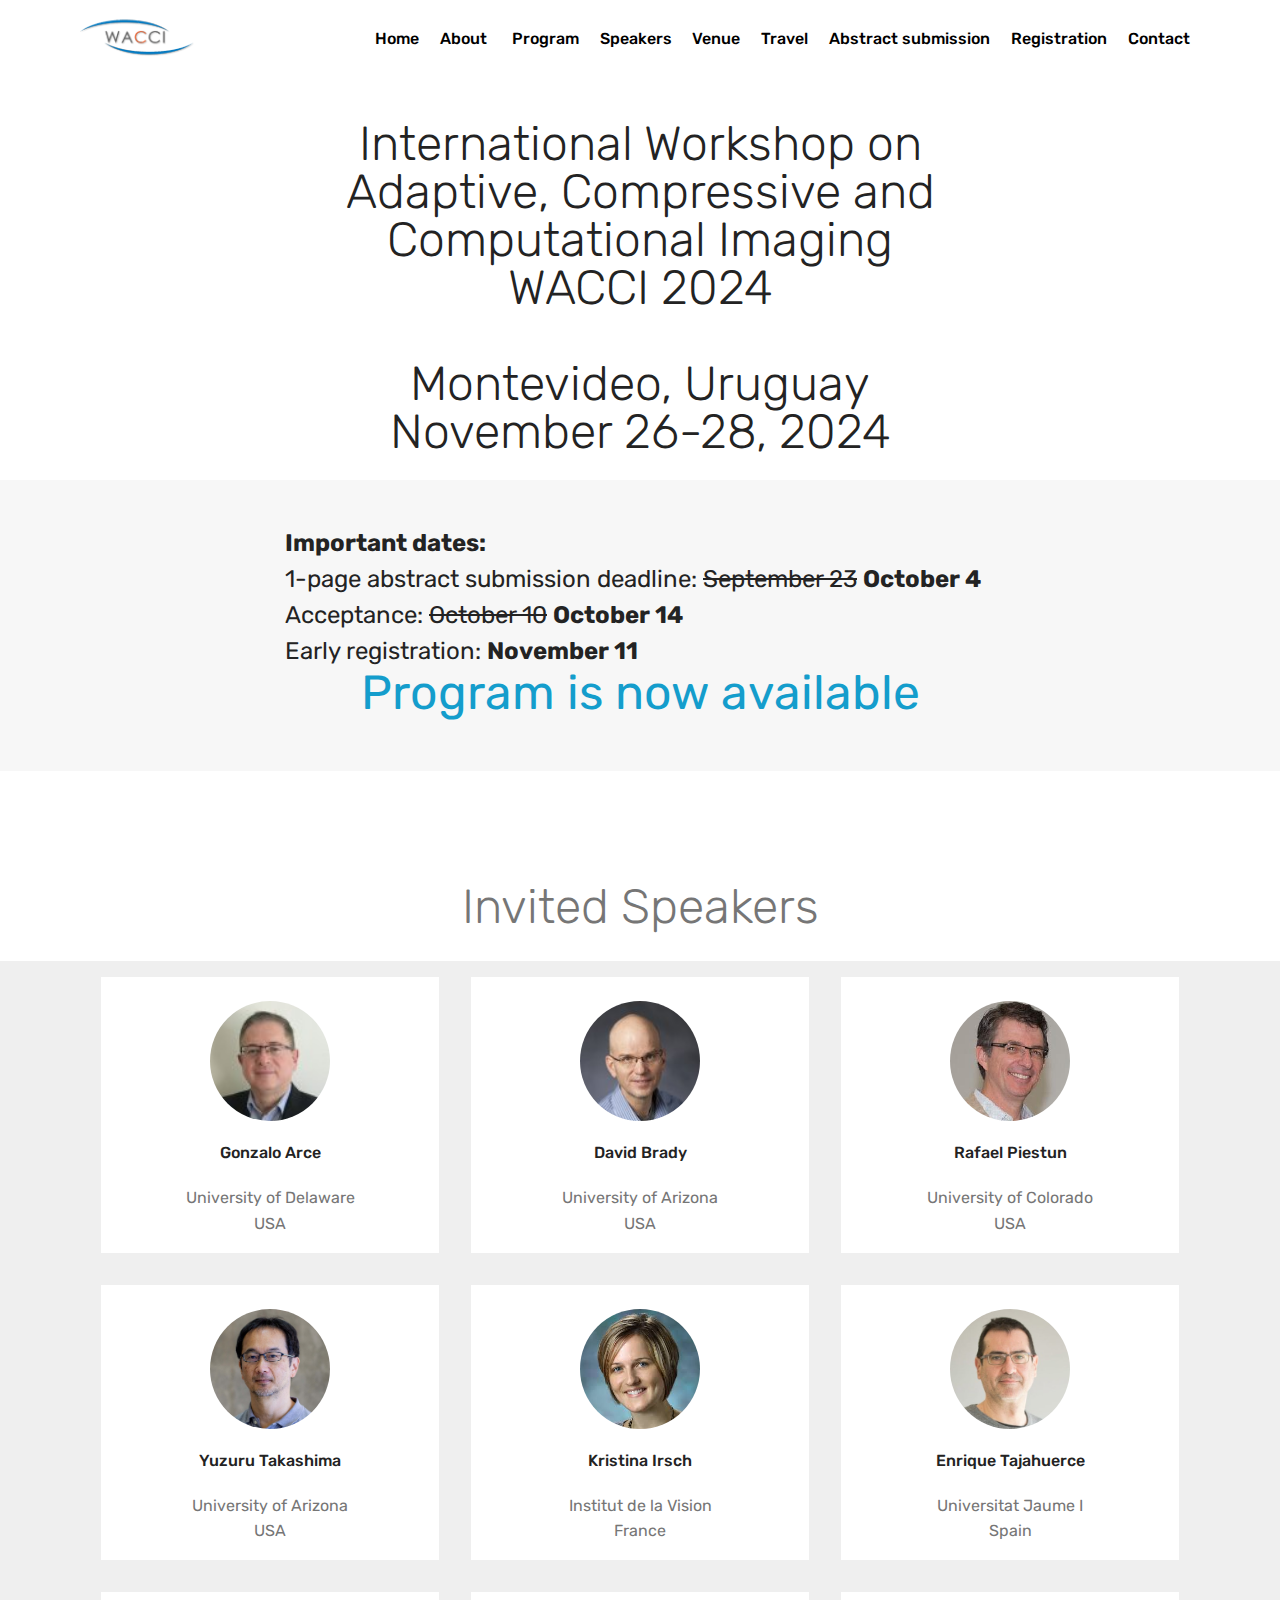
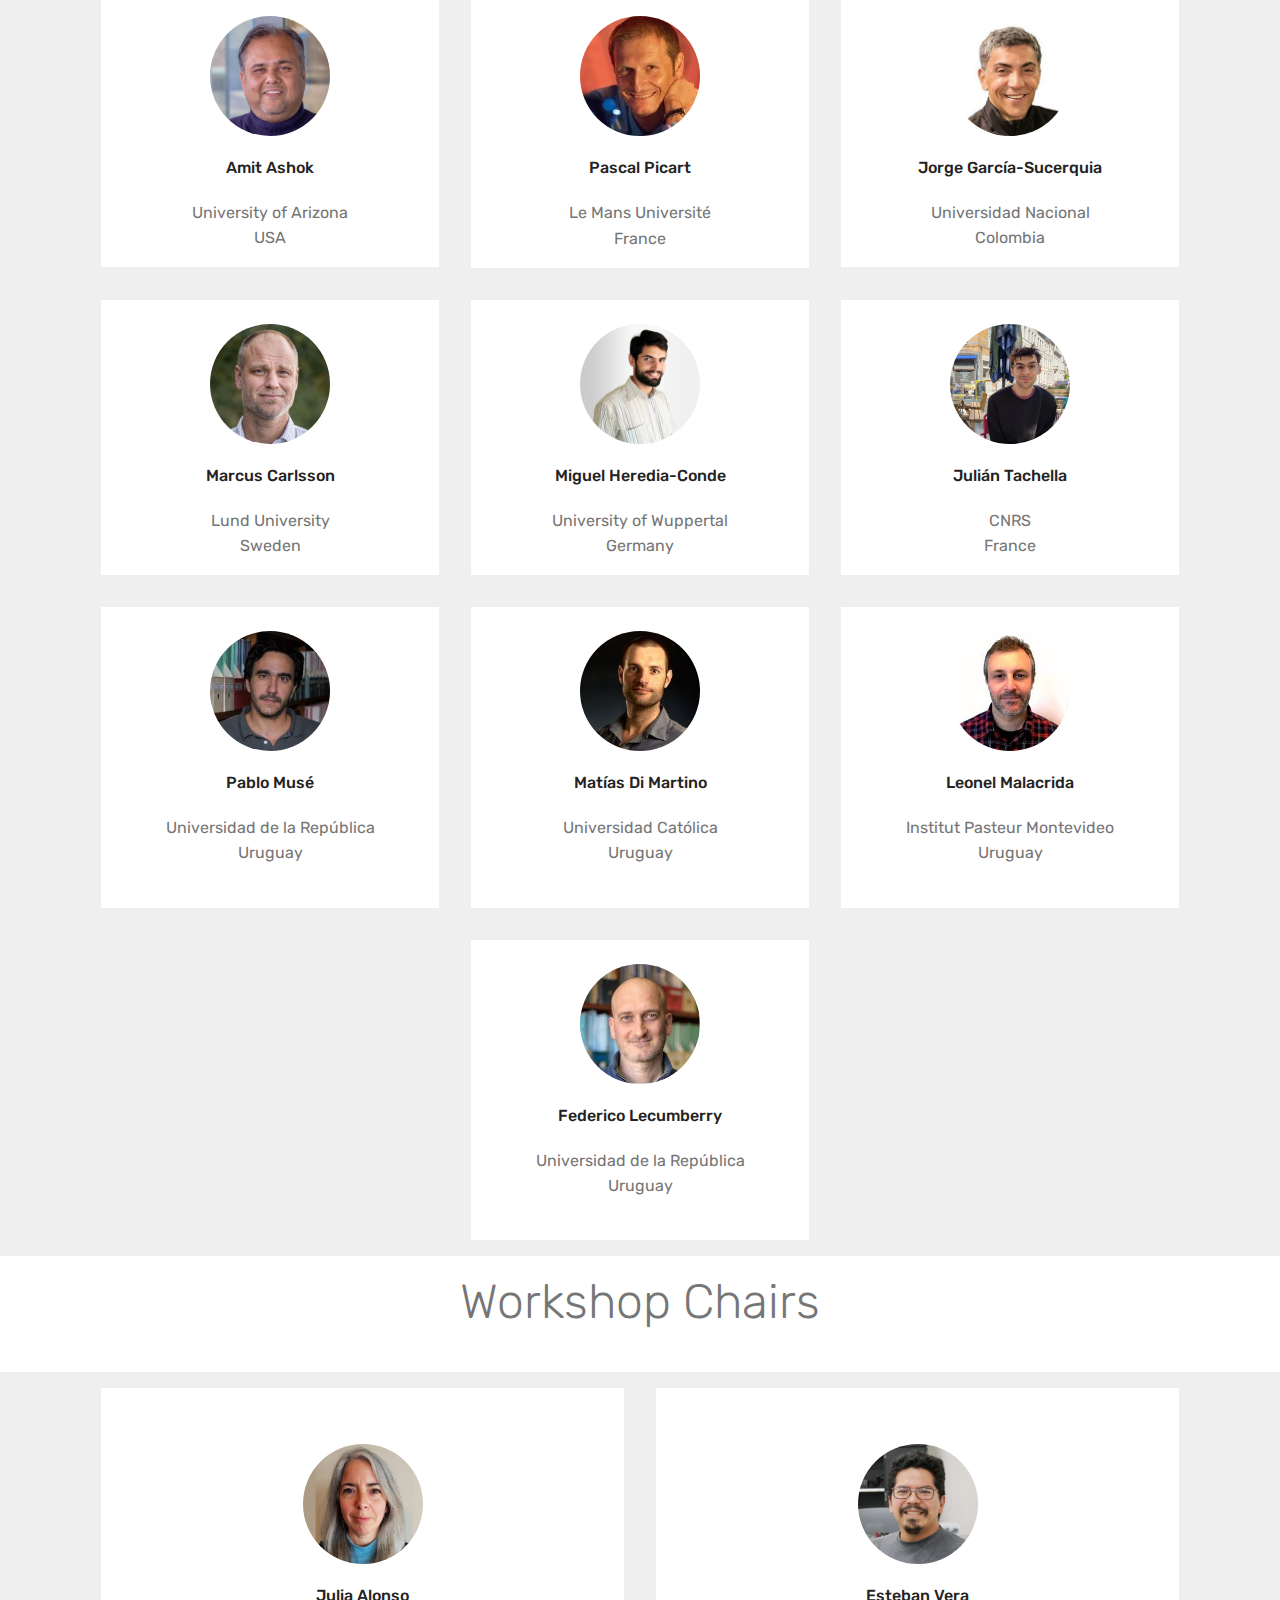
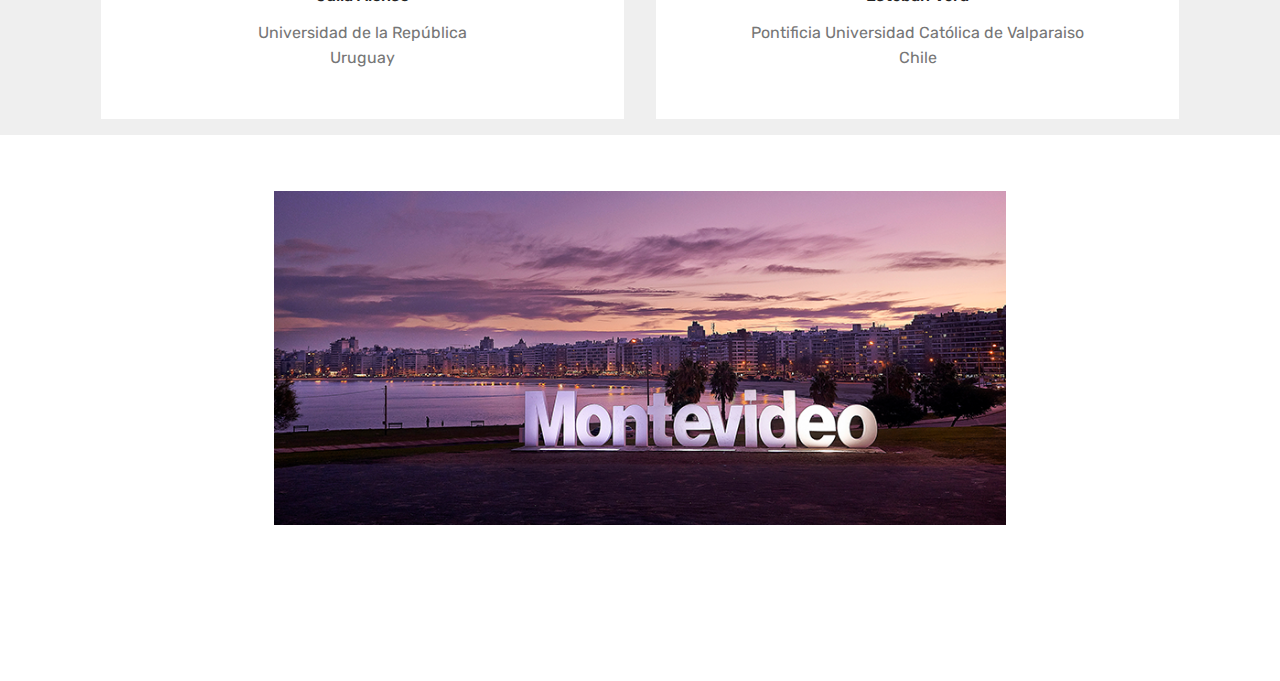
==== commit 8994a6e8: "Add files via upload" ====
--- a/index.html
+++ b/index.html
@@ -124,7 +124,7 @@
 
 
 
-                    <h2 class="align-center pb-3 mbr-fonts-style display-2"><a href="registration.html">Registration is now available</a><br></h2>
+                    <h2 class="align-center pb-3 mbr-fonts-style display-2"><a href="program.html">Program is now available</a><br></h2>
 
 
                 </div>
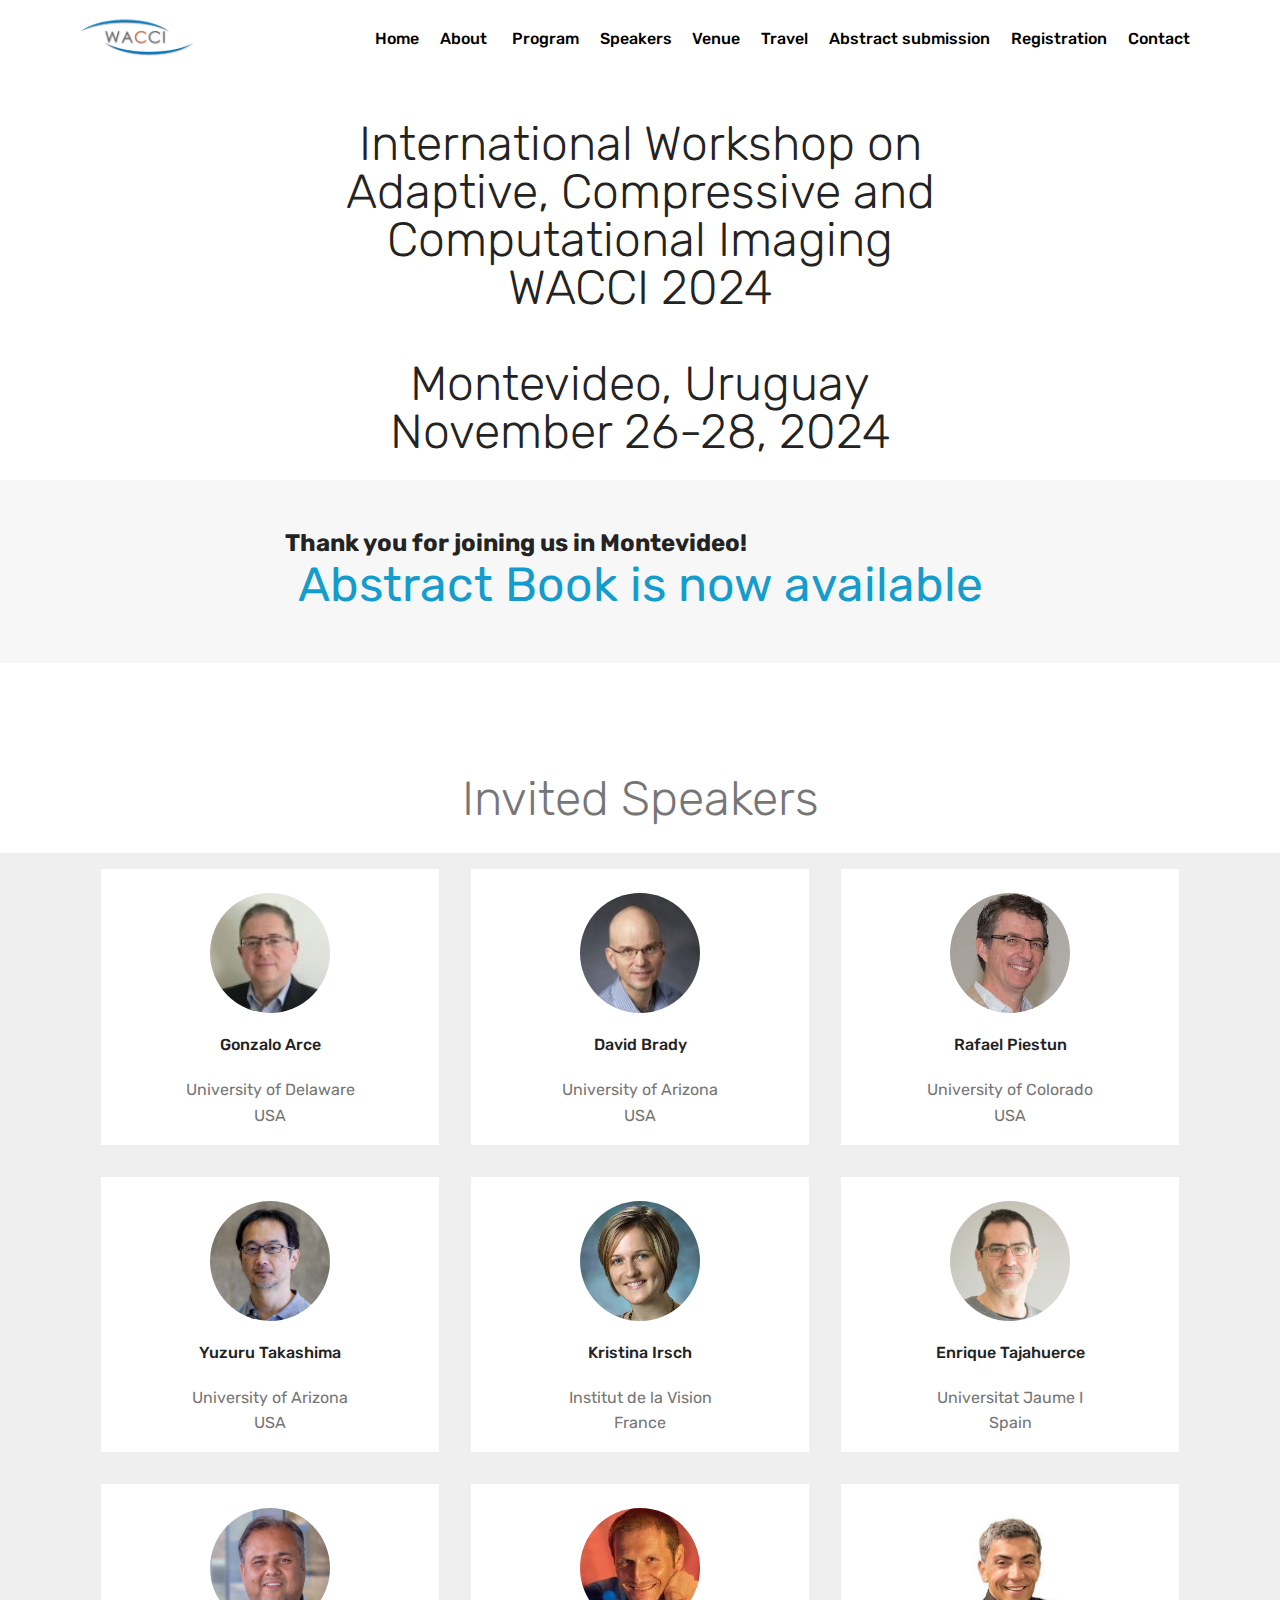
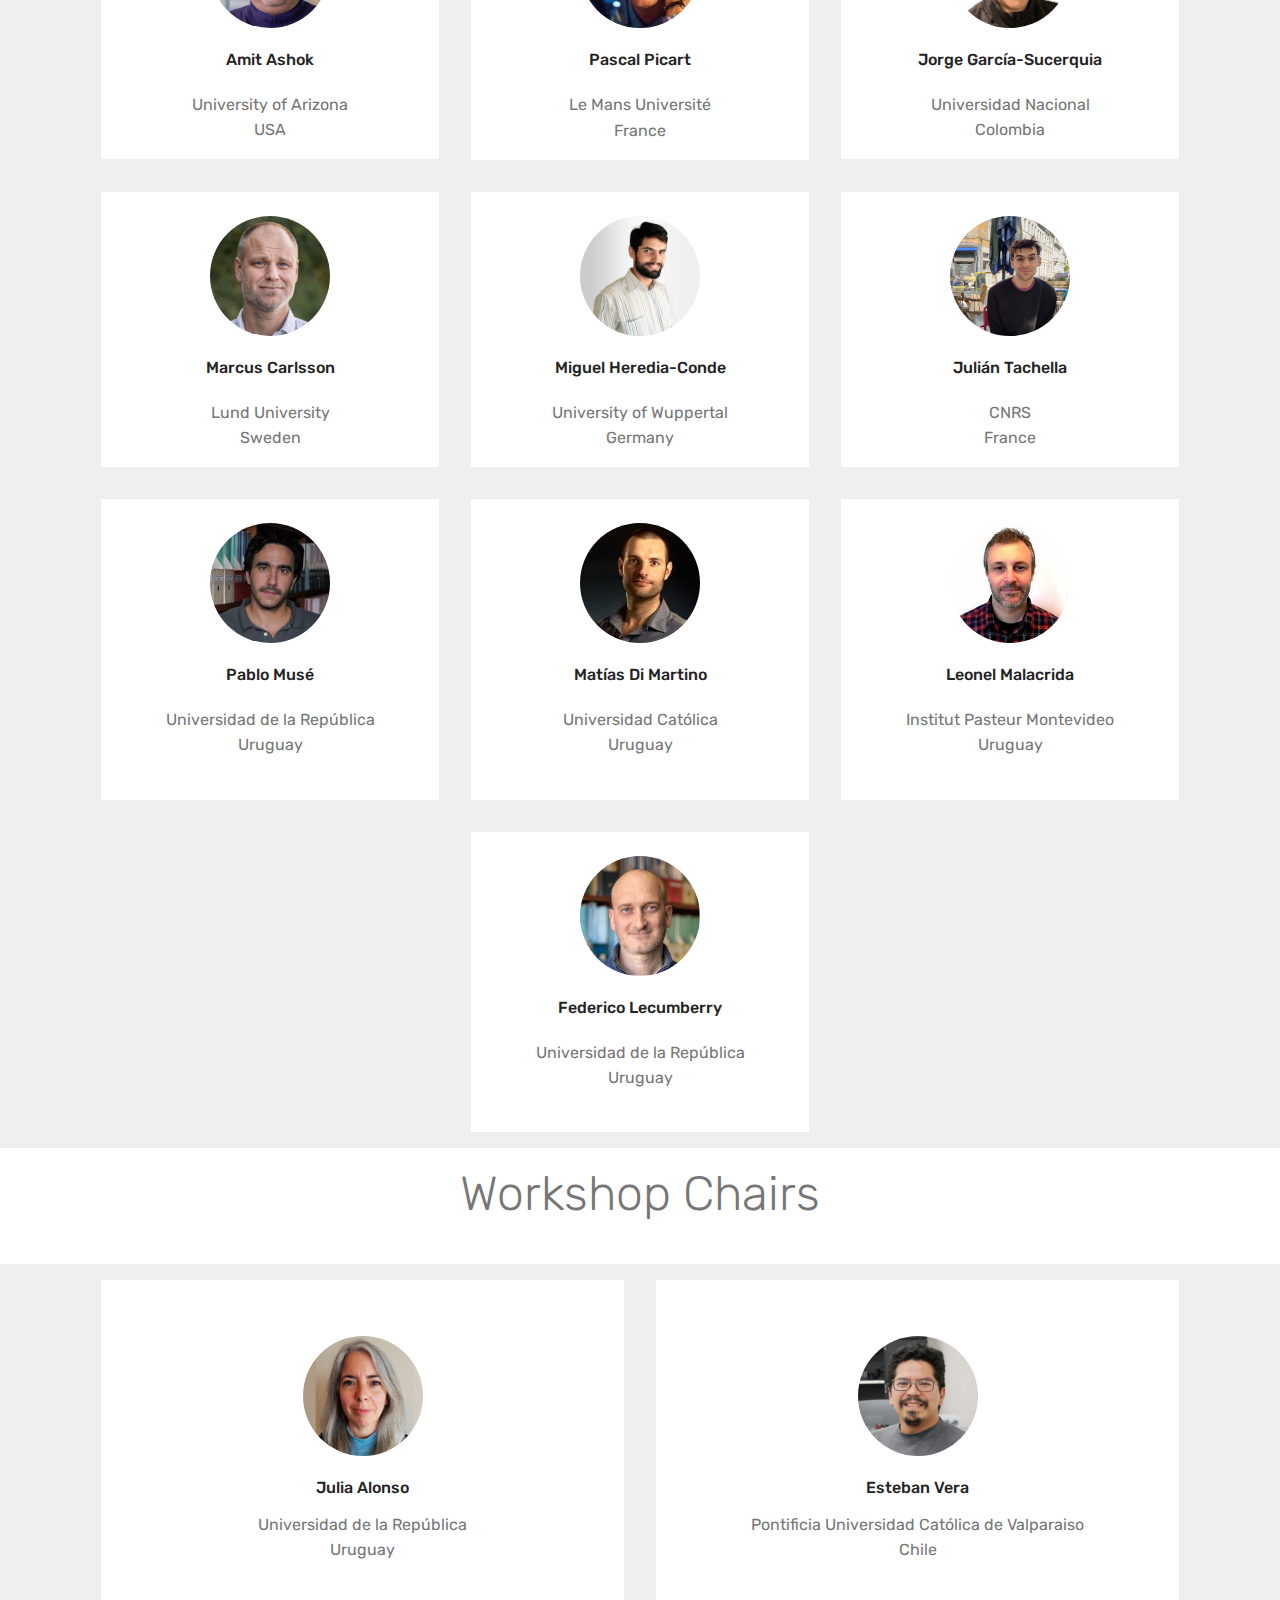
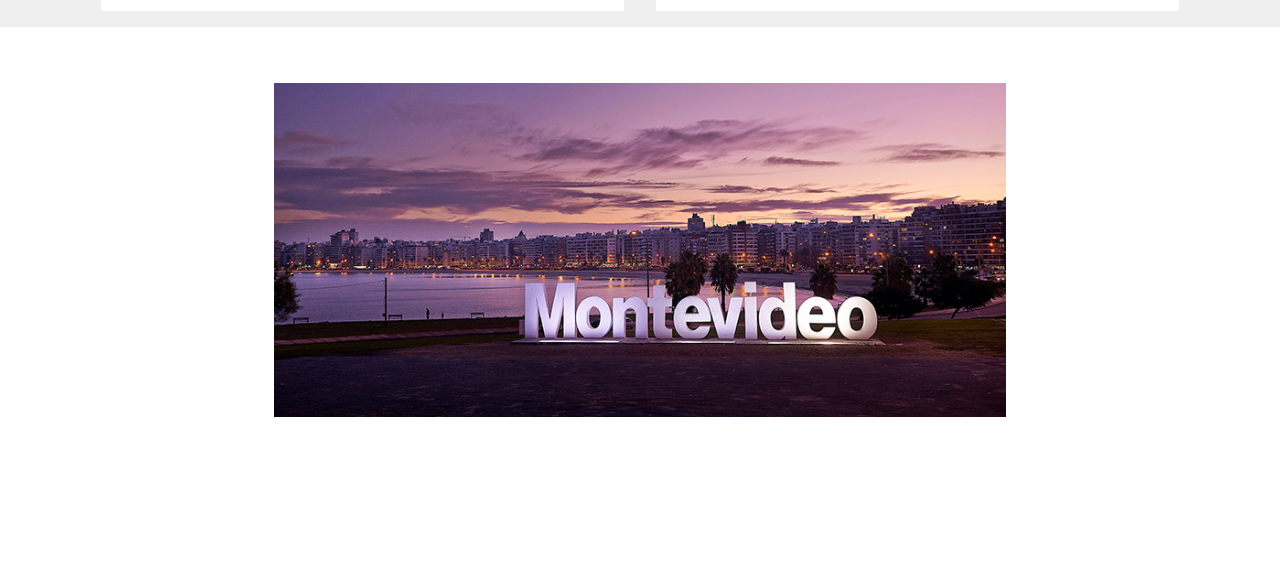
==== commit c9ea7c1d: "Add files via upload" ====
--- a/index.html
+++ b/index.html
@@ -116,15 +116,15 @@
         <div class="container">
             <div class="media-container-row">
                 <div class="title col-12 col-md-8">
-<div><span style="font-size: 1.5rem;"> <b> Important dates:</b></span></div>
-                        <div><span style="font-size: 1.5rem;"> 1-page abstract submission deadline: <del> September 23</del> <b>October 4</b>  </span></div>
+<div><span style="font-size: 1.5rem;"> <b> Thank you for joining us in Montevideo!</b></span></div>
+                        <!--<div><span style="font-size: 1.5rem;"> 1-page abstract submission deadline: <del> September 23</del> <b>October 4</b>  </span></div>-->
                         <!--<div><span style="font-size: 1.5rem;"> 1 page abstract submission deadline:                <del><b> September 23</b></del>  </span></div>-->
-                        <div><span style="font-size: 1.5rem;"> Acceptance: <del>October 10</del> <b>October 14</b>  </span></div>
-                        <div><span style="font-size: 1.5rem;"> Early registration:  <b>November 11</b>  </span></div>
-
-
-
-                    <h2 class="align-center pb-3 mbr-fonts-style display-2"><a href="program.html">Program is now available</a><br></h2>
+                        <!--<div><span style="font-size: 1.5rem;"> Acceptance: <del>October 10</del> <b>October 14</b>  </span></div>-->
+                        <!--<div><span style="font-size: 1.5rem;"> Early registration:  <b>November 11</b>  </span></div>-->
+
+
+
+                    <h2 class="align-center pb-3 mbr-fonts-style display-2"><a href="assets/files/AbstractBookWACCI2024.pdf" target="_blank">Abstract Book is now available</a><br></h2>
 
 
                 </div>
